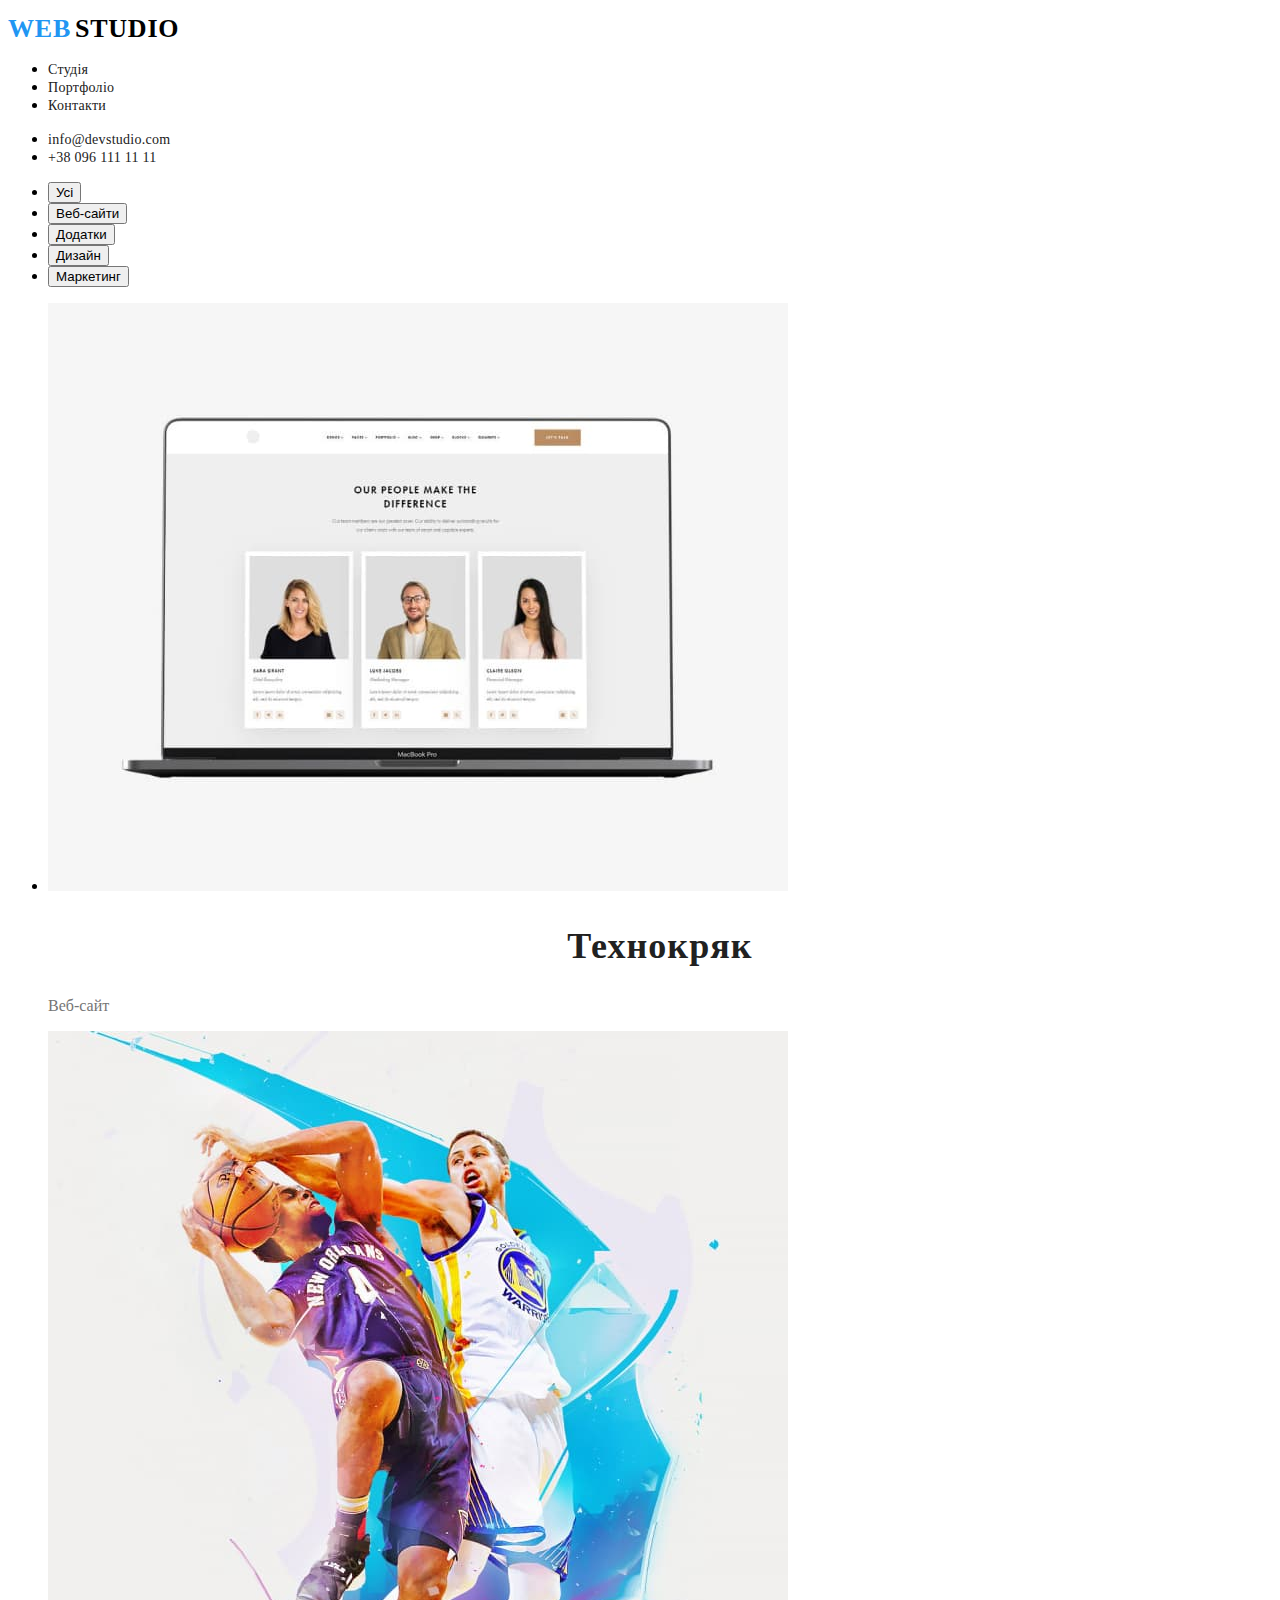
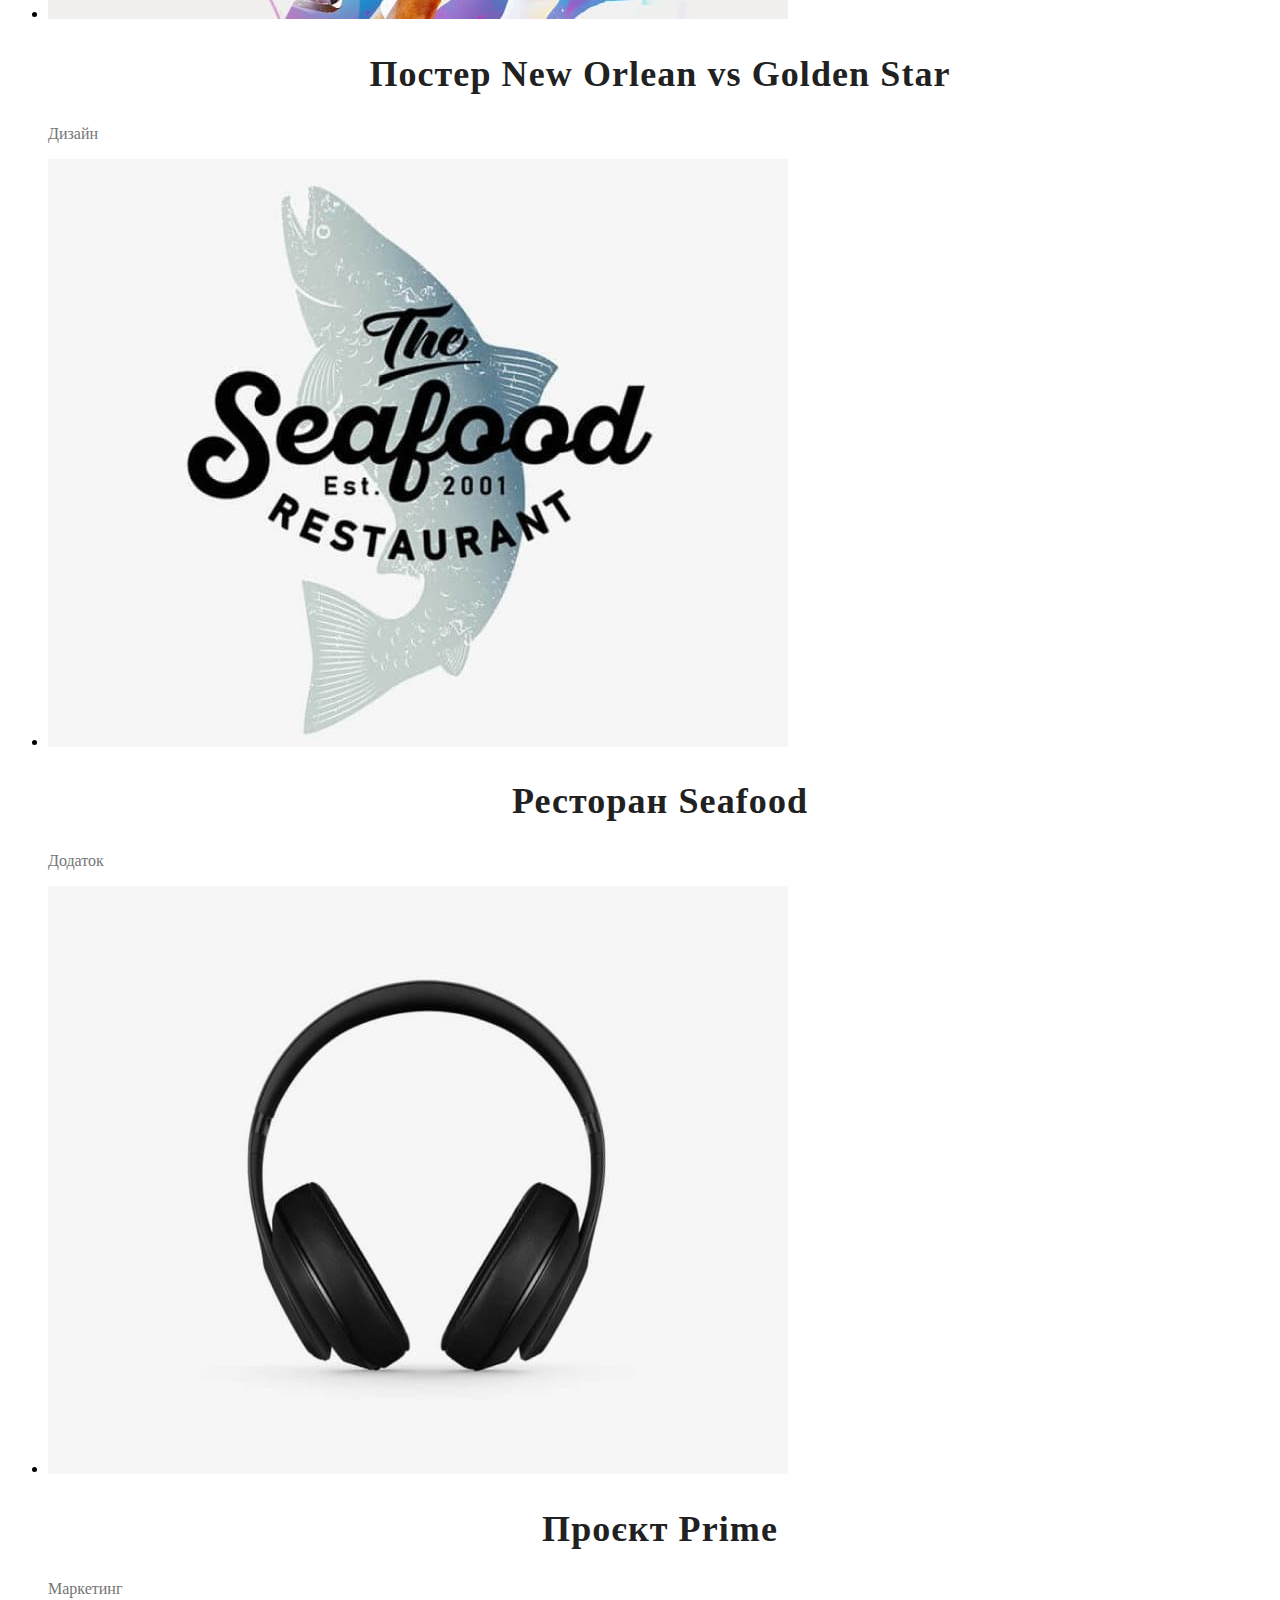
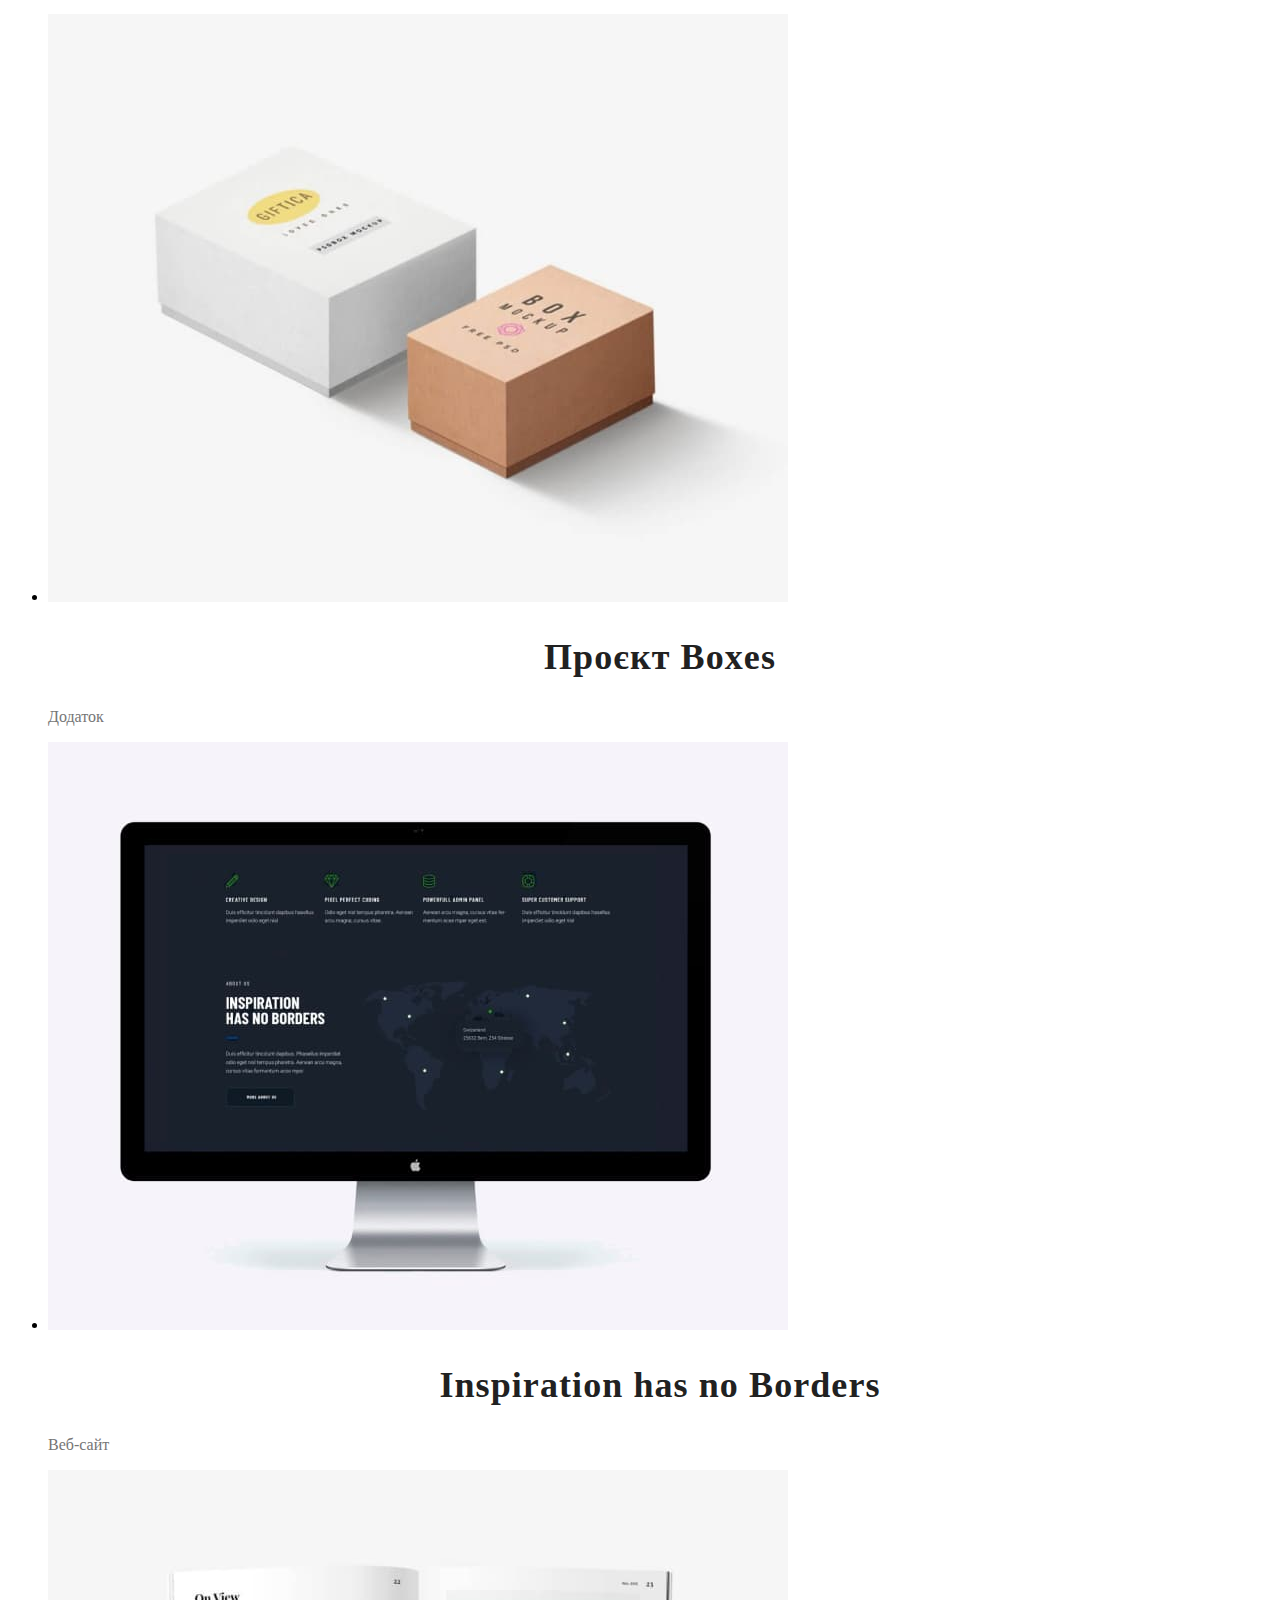
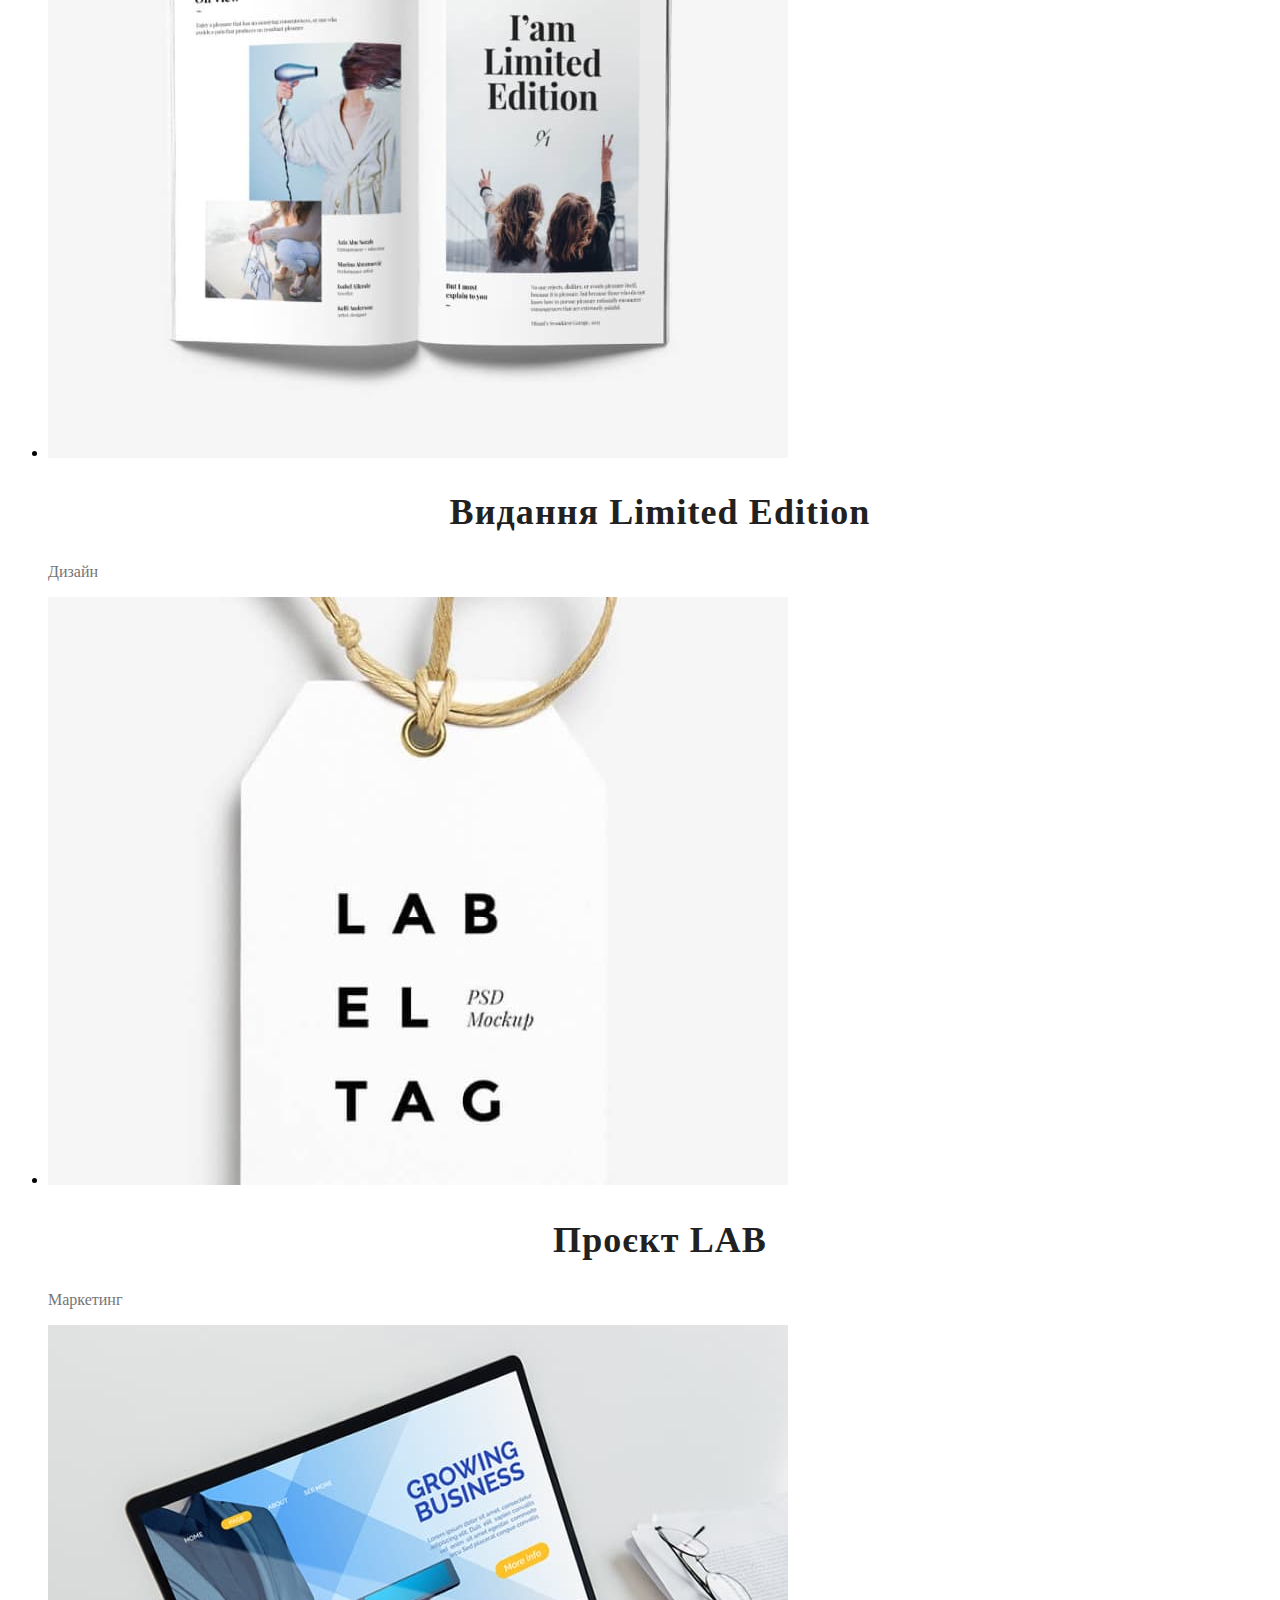
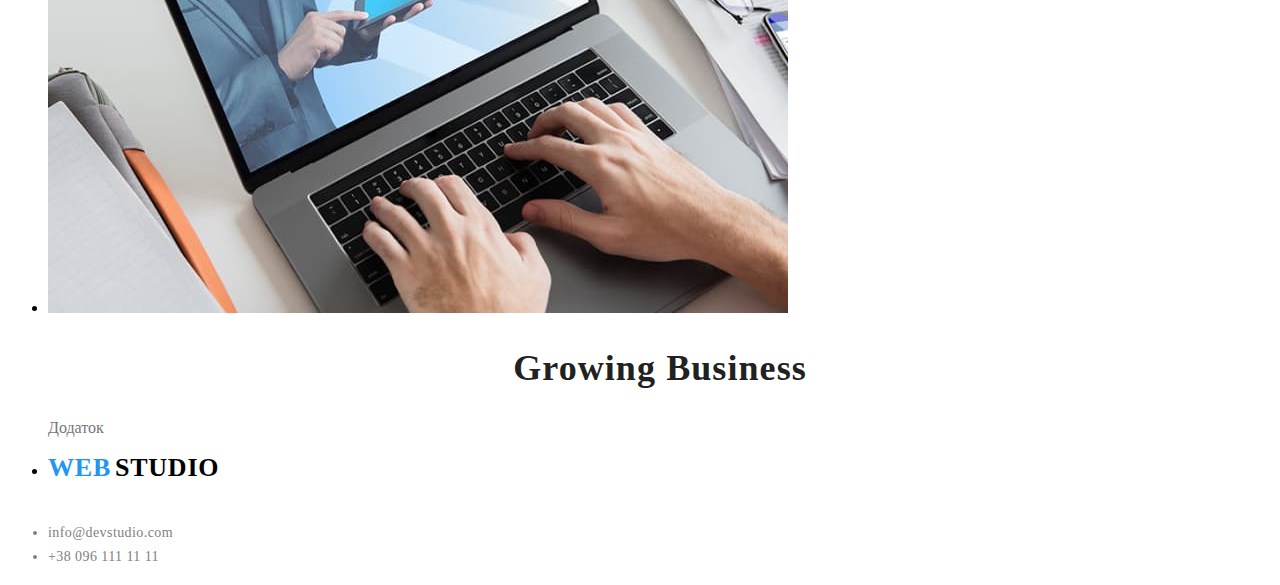
==== portfolio.html @ e63d78d4 "4" ====
<!DOCTYPE html>
<html lang="en">

<head>
    <meta charset="UTF-8">
    <meta name="viewport" content="width=device-width, initial-scale=1.0">
    <title>WEBSTUD</title>
    <link href="./style.css" rel="stylesheet" type="text/css" />
</head>

<body>
    <header class="header">
        <h3>
            <font class="header_web">Web</font>
            <font class="header_stud"> Studio</font>
        </h3>
        <nav>
            <ul>
                <li>
                    <a class="header_link" href="./index.html">Студія</a>
                </li>
                <li>
                    <a class="header_link" href="./portfolio.html">Портфоліо</a>
                </li>
                <li>
                    <a class="header_link" href="">Контакти</a>
                </li>
            </ul>
        </nav>
        <ul>
            <li>
                <a class="header_link" href="mailto:info@devstudio.com">info@devstudio.com</a>
            </li>
            <li>
                <a class="header_link" href="tel:+380961111111">+38 096 111 11 11</a>
            </li>
        </ul>
    </header>
    <main>
        <section class="main_portfolio">
            <ul>
                <li><button class="main_button" type="button">Усі</button></li>
                <li><button class="main_button" type="button">Веб-сайти</button></li>
                <li><button class="main_button" type="button">Додатки</button></li>
                <li><button class="main_button" type="button">Дизайн</button></li>
                <li><button class="main_button" type="button">Маркетинг</button></li>
            </ul>
            <ul class="main_portfolio_list">
                <li class="main_portfolio_item">
                    <img src="./img/posterinposter1.jpg" alt="posterinposter1" class="main_portfolio-foto">
                    <h2 class="main_portfolio_title">Технокряк</h2>
                    <p class="main_portfolio_absats">Веб-сайт</p>
                </li>
                <li class="main_portfolio_item">
                    <img src="./img/posterinposter2.jpg" alt="posterinposter2" class="main_portfolio-foto">
                    <h2 class="main_portfolio_title">Постер New Orlean vs Golden Star</h2>
                    <p class="main_portfolio_absats">Дизайн</p>
                </li>
                <li class="main_portfolio_item">
                    <img src="./img/posterinposter3.jpg" alt="posterinposter3" class="main_portfolio-foto">
                    <h2 class="main_portfolio_title">Ресторан Seafood</h2>
                    <p class="main_portfolio_absats">Додаток</p>
                </li>
                <li class="main_portfolio_item">
                    <img src="./img/posterinposter4.jpg" alt="posterinposter4" class="main_portfolio-foto">
                    <h2 class="main_portfolio_title">Проєкт Prime</h2>
                    <p class="main_portfolio_absats">Маркетинг</p>
                </li>
                <li class="main_portfolio_item">
                    <img src="./img/posterinposter5.jpg" alt="posterinposter5" class="main_portfolio-foto">
                    <h2 class="main_portfolio_title">Проєкт Boxes</h2>
                    <p class="main_portfolio_absats">Додаток</p>
                </li>
                <li class="main_portfolio_item">
                    <img src="./img/posterinposter6.jpg" alt="posterinposter6" class="main_portfolio-foto">
                    <h2 class="main_portfolio_title">Inspiration has no Borders</h2>
                    <p class="main_portfolio_absats">Веб-сайт</p>
                </li>
                <li class="main_portfolio_item">
                    <img src="./img/posterinposter7.jpg" alt="posterinposter7" class="main_portfolio-foto">
                    <h2 class="main_portfolio_title">Видання Limited Edition</h2>
                    <p class="main_portfolio_absats">Дизайн</p>
                </li>
                <li class="main_portfolio_item">
                    <img src="./img/posterinposter8.jpg" alt="posterinposter8" class="main_portfolio-foto">
                    <h2 class="main_portfolio_title">Проєкт LAB</h2>
                    <p class="main_portfolio_absats">Маркетинг</p>
                </li>
                <li class="main_portfolio_item">
                    <img src="./img/posterinposter9.jpg" alt="posterinposter9" class="main_portfolio-foto">
                    <h2 class="main_portfolio_title">Growing Business</h2>
                    <p class="main_portfolio_absats">Додаток</p>
                </li>
            </ul>
        </section>
    </main>
    <!--ydobnyi pidval nedorogo-->
    <footer>
        <ul>
            <li>
                <h3>
                    <font class="footer_web">Web</font>
                    <font class="footer_stud"> Studio</font>
                </h3>
            </li>
            <li class="footer_text_adrs">
                м. Київ, пр-т Лесі Українки, 26
            </li>
            <li class="footer_text_gr">
                info@devstudio.com
            </li>
            <li class="footer_text_gr">
                +38 096 111 11 11
            </li>
        </ul>
    </footer>
</body>

</html>
---- style.css ----
.baground {
    --text-color: #757575;
    --heading-color: #212121;
    --baground-color: #2F303A;
    --aczent-color: #2196F3;
    --miane-header-color: #fff;
}

h2 {
    font-family: roboto;
    color: #212121;
    text-align: center;
    font-family: Roboto;
    font-size: 36px;
    font-style: normal;
    font-weight: 700;
    line-height: normal;
    letter-spacing: 1.08px;
}

h3 {
    color: #212121;

    font-family: Roboto;
    font-size: 14px;
    font-style: normal;
    font-weight: 700;
    line-height: normal;
    letter-spacing: 0.42px;
    text-transform: uppercase;

}

.btn_order {
    color: #fff;
    /* font-family: roboto;*/
    font-size: 16px;
    line-height: 30px;
    /* 1 */
    letter-spacing: 0.96px;
}

h1 {
    width: 696px;
    height: 120px;
    justify-content: center;
    align-items: center;
    flex-shrink: 0;
    color: #fff;
    font-family: roboto;
    text-transform: uppercase;
}

a {
    color: #212121;
    /*font-family: Roboto;*/
    font-size: 14px;
    font-style: normal;
    font-weight: 500;
    line-height: normal;
    /* 2 */
    letter-spacing: 0.28px;
    text-decoration: none;
}

a:hover {
    color: #2196F3;

    /* font-family: Roboto; */
    font-size: 14px;
    font-style: normal;
    font-weight: 500;
    line-height: normal;
    /* 3 */
    letter-spacing: 0.28px;
    text-decoration: none;
}

.footer_web {
    color: #2196F3;
    font-family: Raleway;
    font-size: 26px;
    font-style: normal;
    font-weight: 700;
    line-height: normal;
    /* 4 */
    letter-spacing: 0.78px;
}

.footer_stud {
    color: #000;
    font-family: Raleway;
    font-size: 26px;
    font-style: normal;
    font-weight: 700;
    line-height: normal;
    /* 5 */
    letter-spacing: 0.78px;
}

.pages_list>.pages_item>p {
    color: #757575;

    /* font-family: Roboto; */
    font-size: 14px;
    font-style: normal;
    font-weight: 400;
    line-height: 24px;
    /* 6 */
    letter-spacing: 0.42px;
}

.h2_what_we_do {
    color: #212121;

    text-align: center;
    /* font-family: Roboto; */
    font-size: 36px;
    font-style: normal;
    font-weight: 700;
    line-height: normal;
    /* 7 */
    letter-spacing: 1.08px;
}

.footer_text_gr {
    color: grey;

    /* font-family: Roboto; */
    font-size: 14px;
    font-style: normal;
    font-weight: 400;
    line-height: 24px;
    /*8  */
    letter-spacing: 0.42px;
}

.footer_text_adrs {
    color: #FFF;
    /* font-family: Roboto; */
    font-size: 14px;
    font-style: normal;
    font-weight: 400;
    line-height: 24px;
    /* 9 */
    letter-spacing: 0.42px;
}

body {
    font-family: ‘roboto’;
}

.container_person_title {
    color: #757575;
}

.main_portfolio_absats {
    color: #757575;
}

.header_web {
    color: #2196F3;
    font-family: Raleway;
    font-size: 26px;
    font-style: normal;
    font-weight: 700;
    line-height: normal;
    /* 4 */
    letter-spacing: 0.78px;

}

.header_stud {
    color: #000;
    font-family: Raleway;
    font-size: 26px;
    font-style: normal;
    font-weight: 700;
    line-height: normal;
    /* 5 */
    letter-spacing: 0.78px;
}

.advent_text {
    color: #757575;
    font-family: Roboto;
    font-size: 14px;
    font-weight: 400;
    line-height: 24px;
    letter-spacing: 0.42px;
}

/* 9 line-hight */
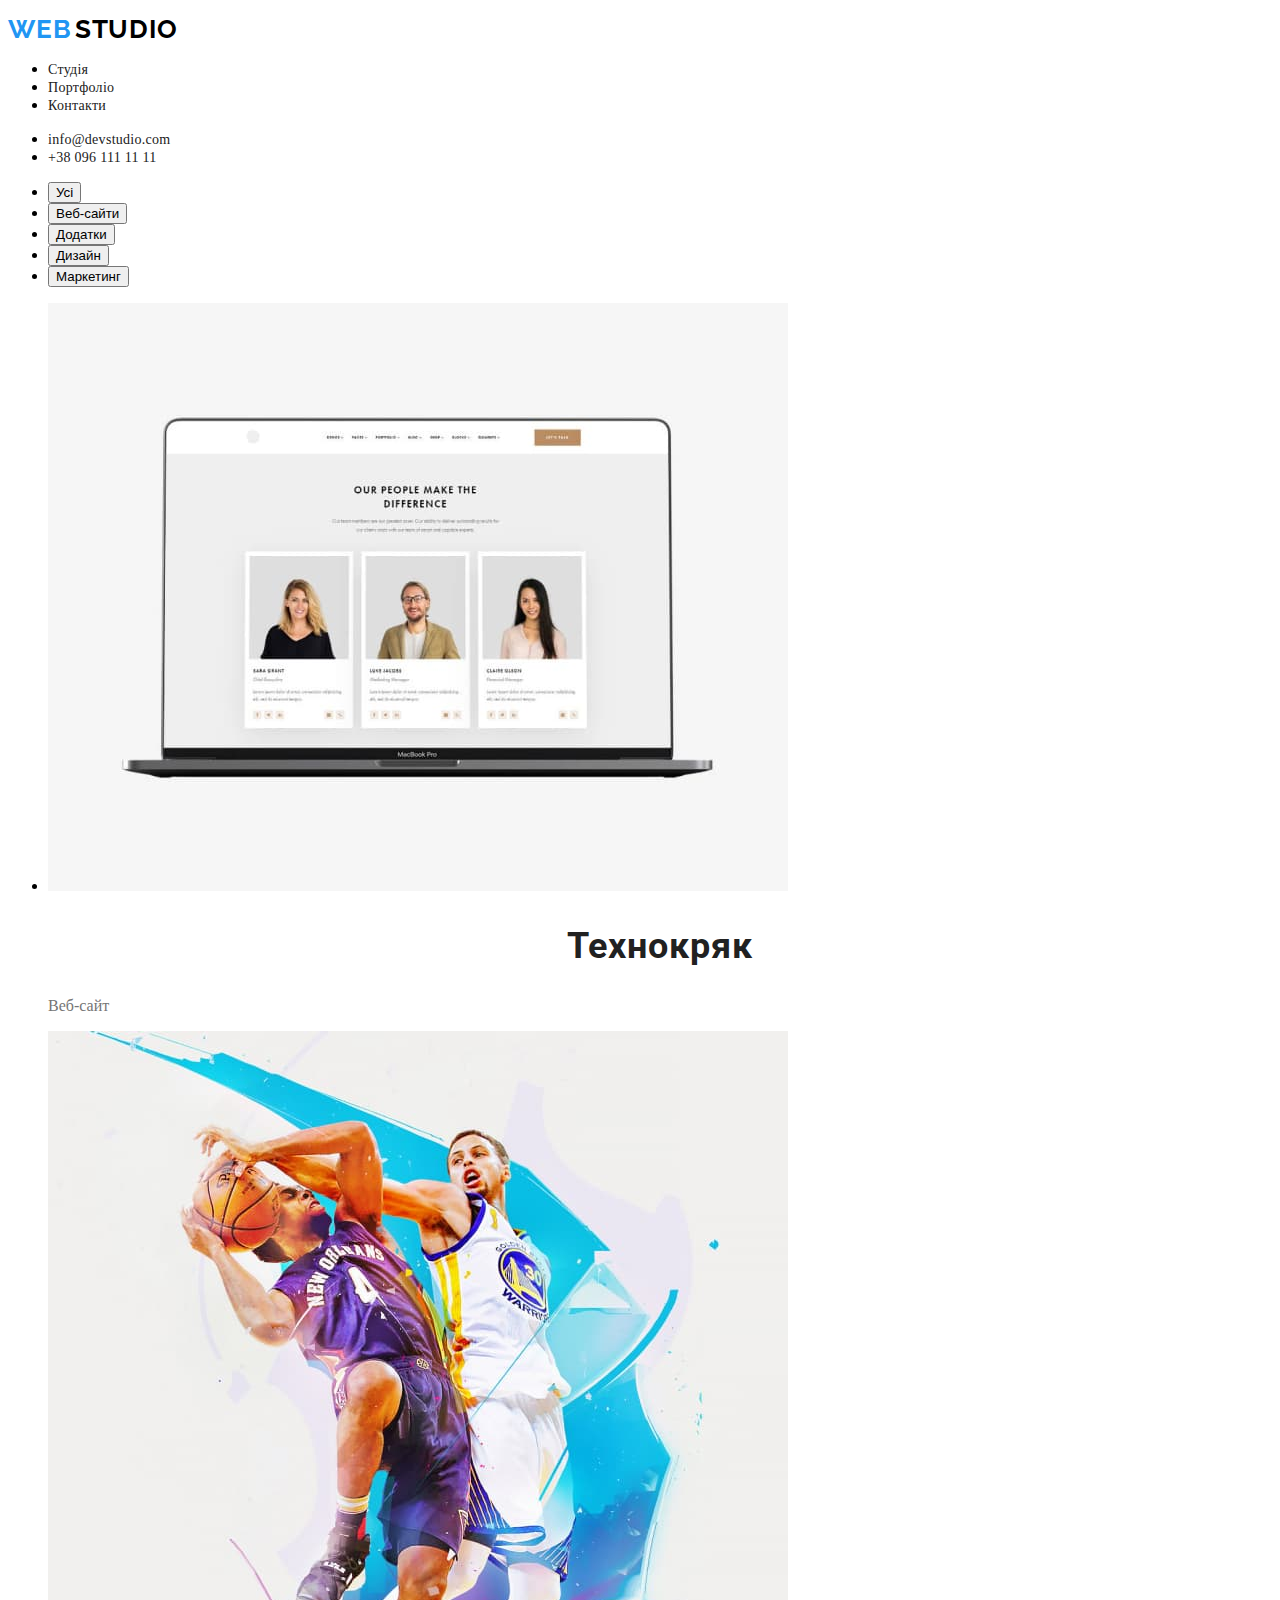
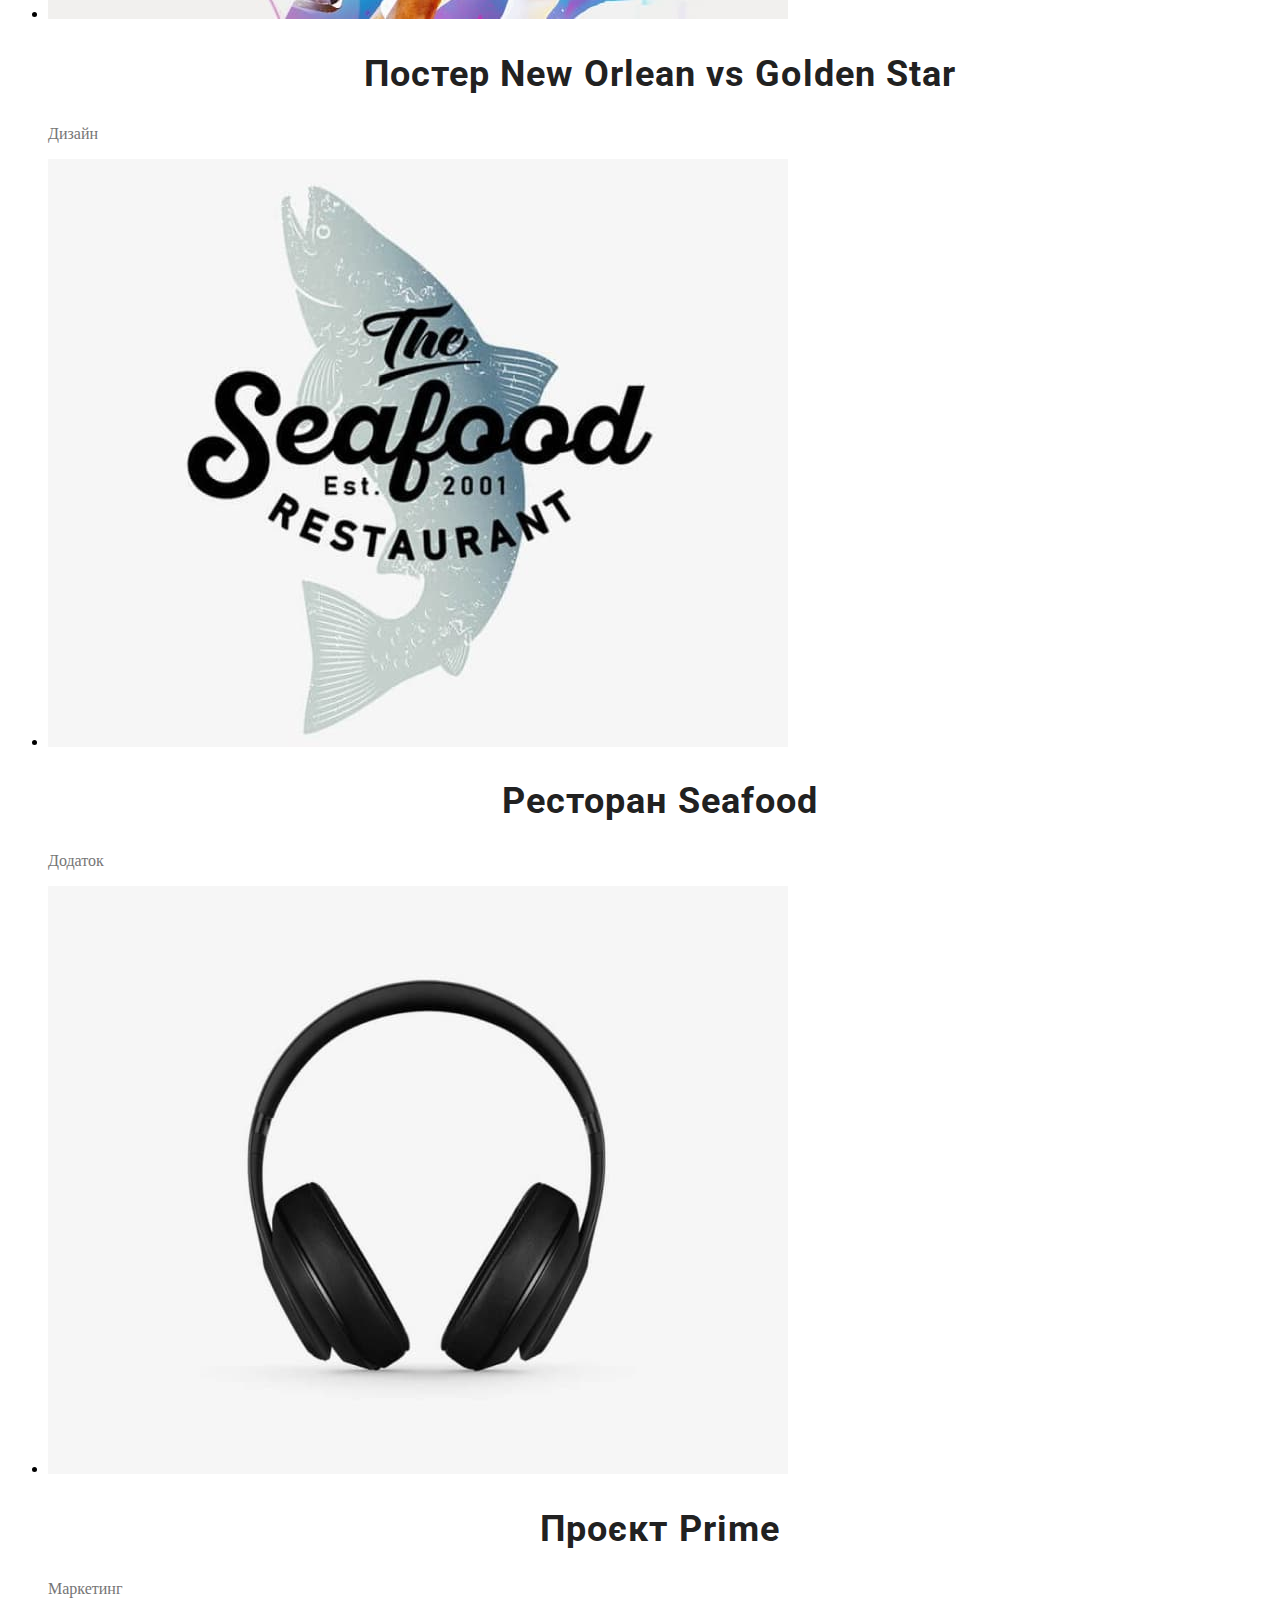
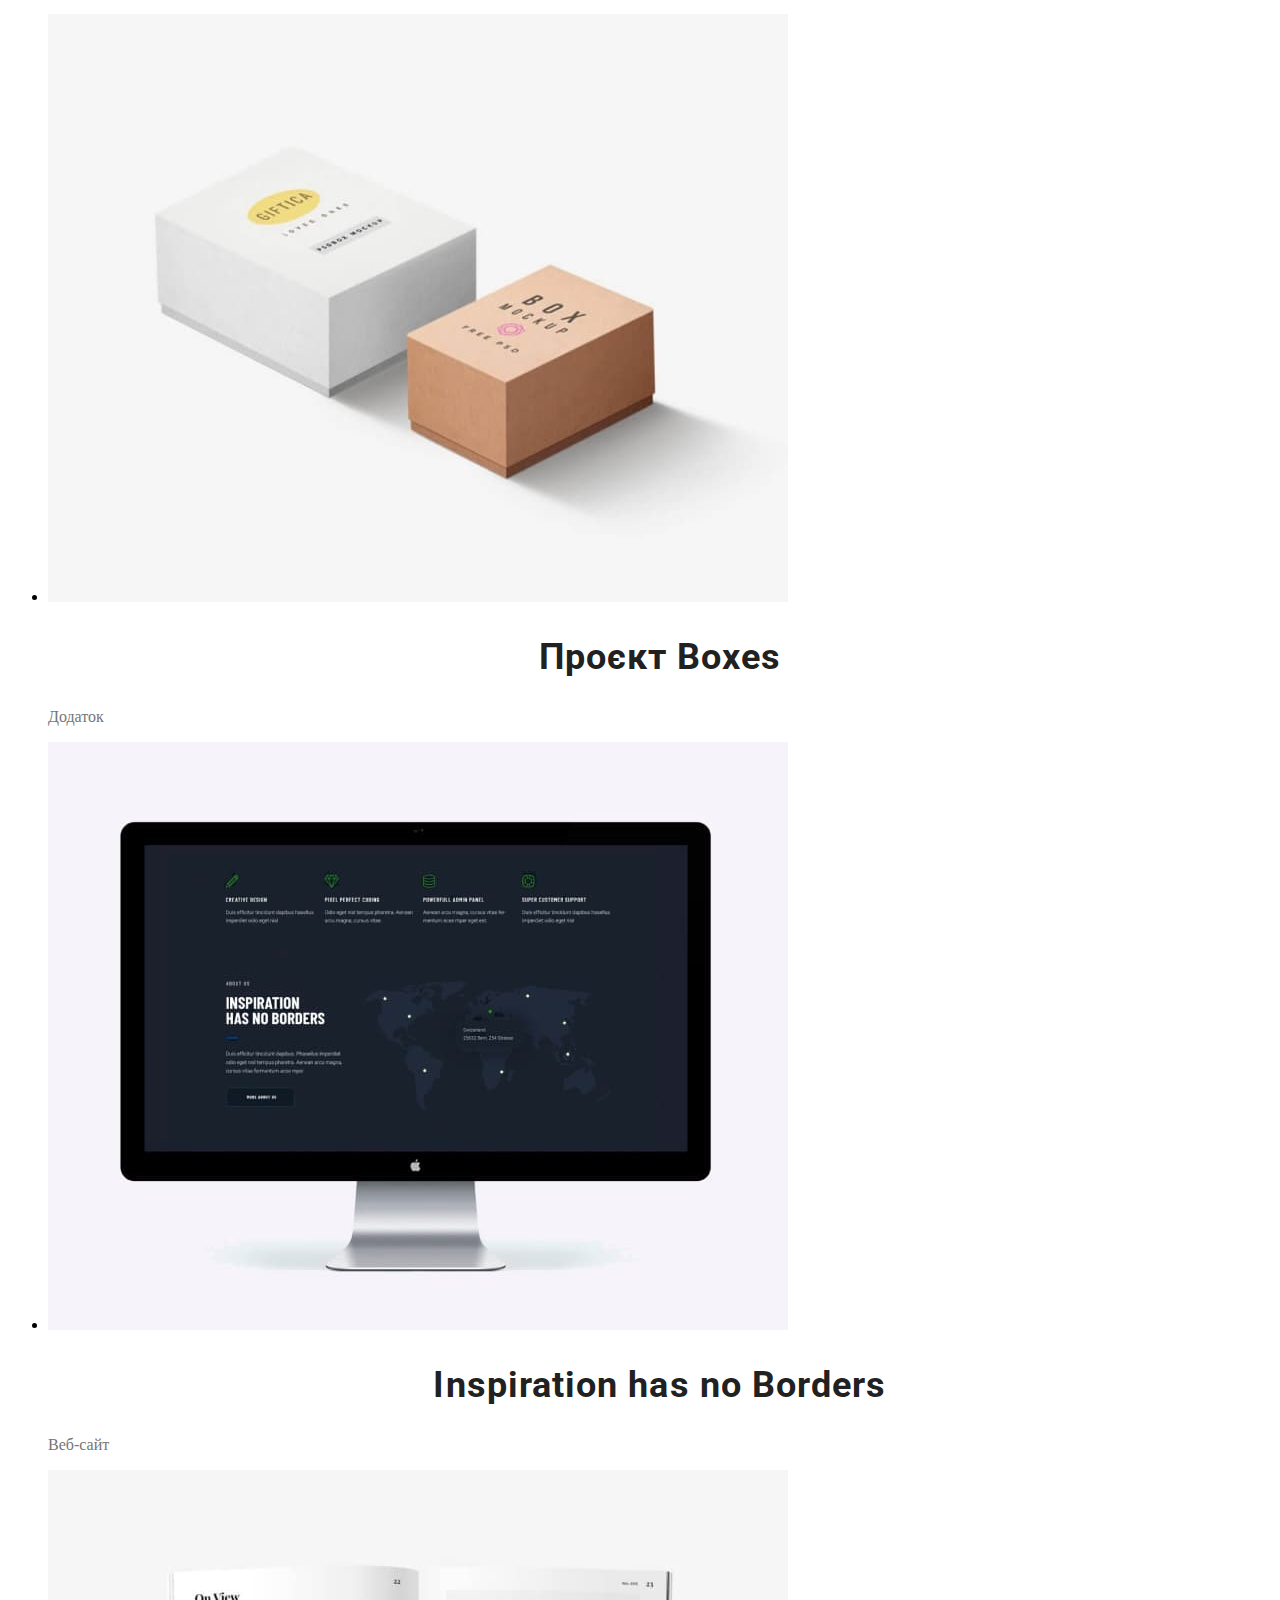
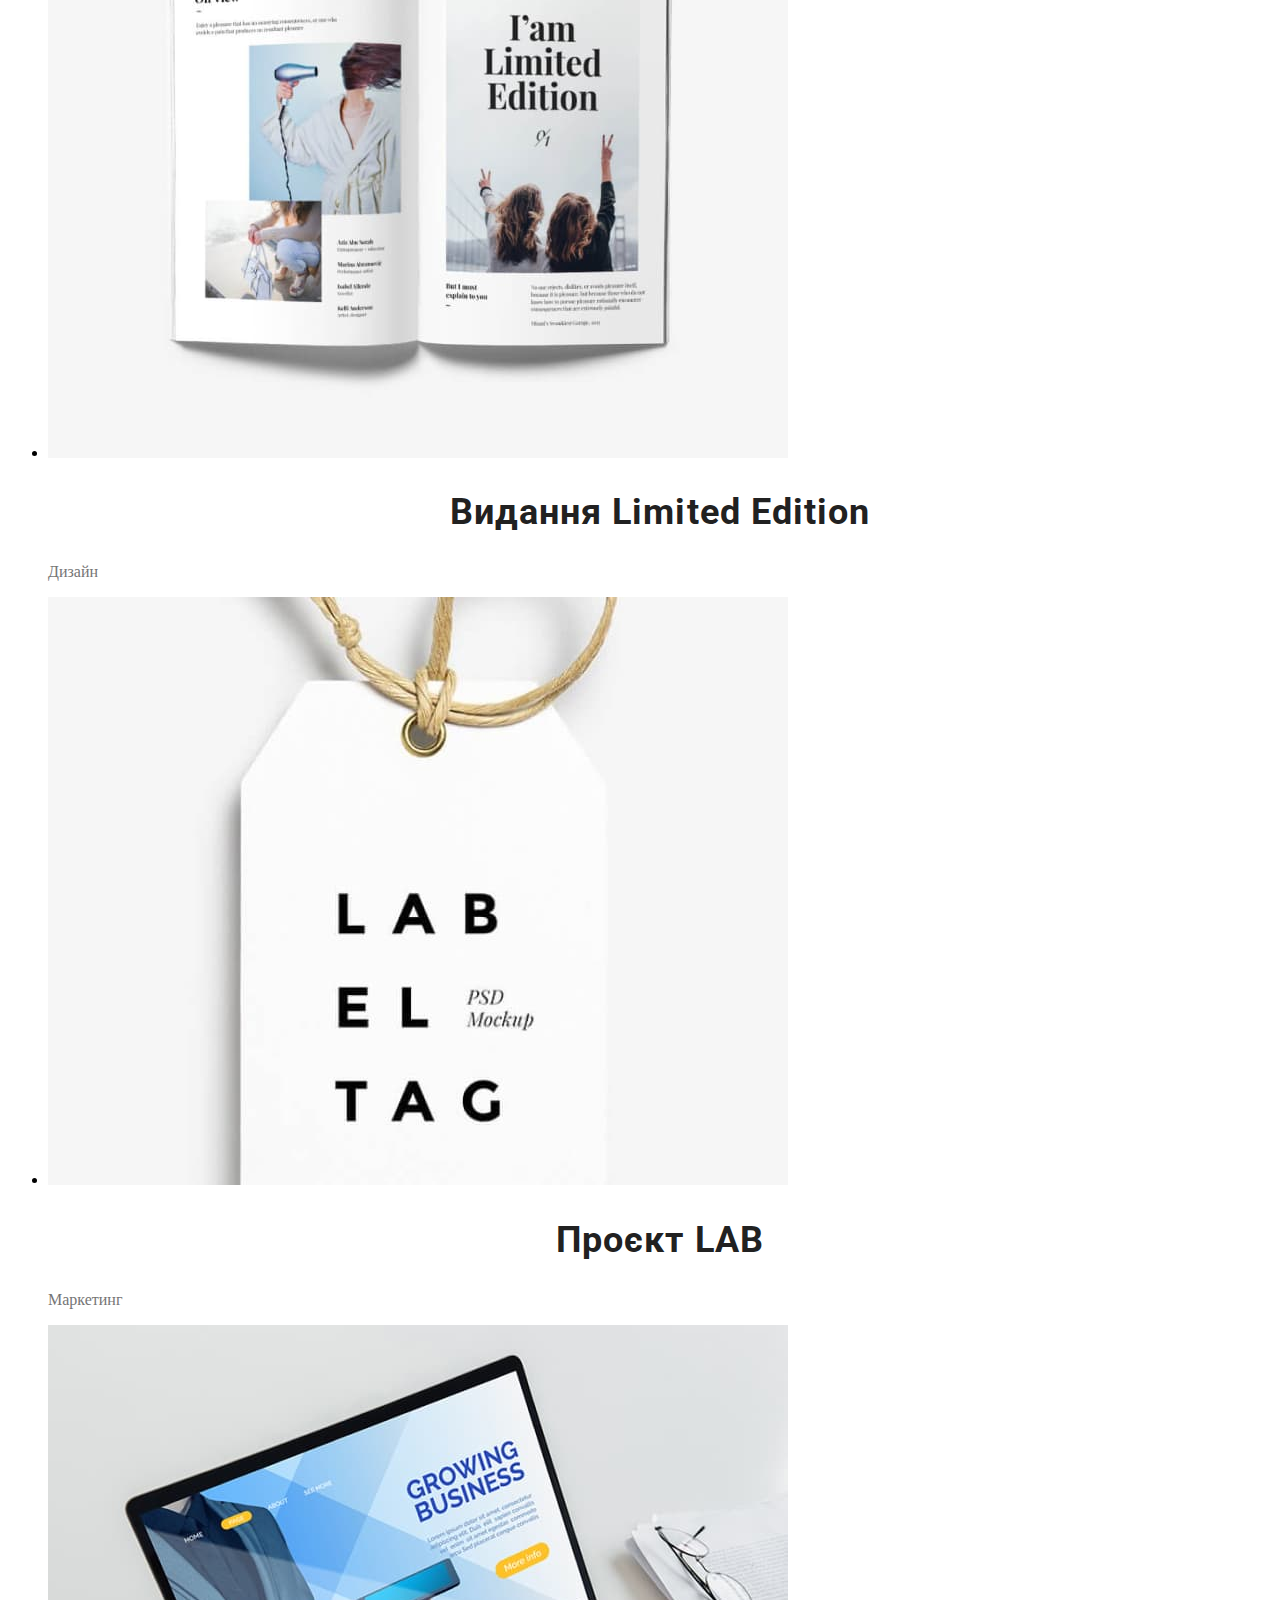
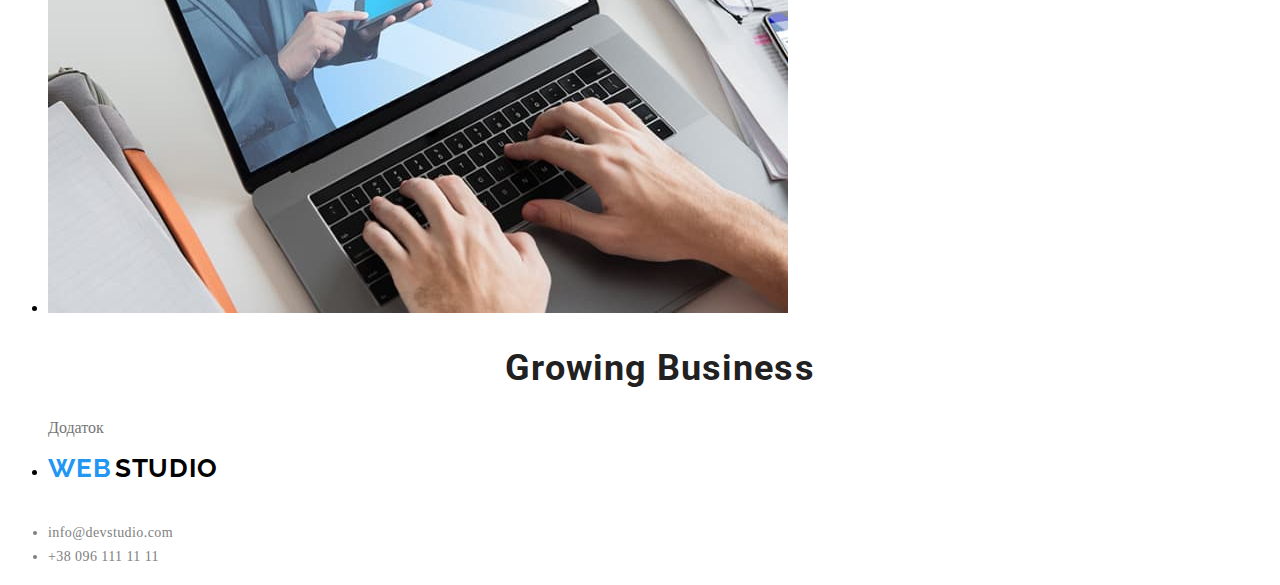
==== commit 5c4cb26b: "12222" ====
--- a/portfolio.html
+++ b/portfolio.html
@@ -6,6 +6,12 @@
     <meta name="viewport" content="width=device-width, initial-scale=1.0">
     <title>WEBSTUD</title>
     <link href="./style.css" rel="stylesheet" type="text/css" />
+    <link rel="preconnect" href="https://fonts.googleapis.com">
+    <link rel="preconnect" href="https://fonts.gstatic.com" crossorigin>
+    <link href="https://fonts.googleapis.com/css2?family=Roboto:wght@700&display=swap" rel="stylesheet">
+    <link rel="preconnect" href="https://fonts.googleapis.com">
+    <link rel="preconnect" href="https://fonts.gstatic.com" crossorigin>
+    <link href="https://fonts.googleapis.com/css2?family=Raleway:wght@700&display=swap" rel="stylesheet">
 </head>
 
 <body>
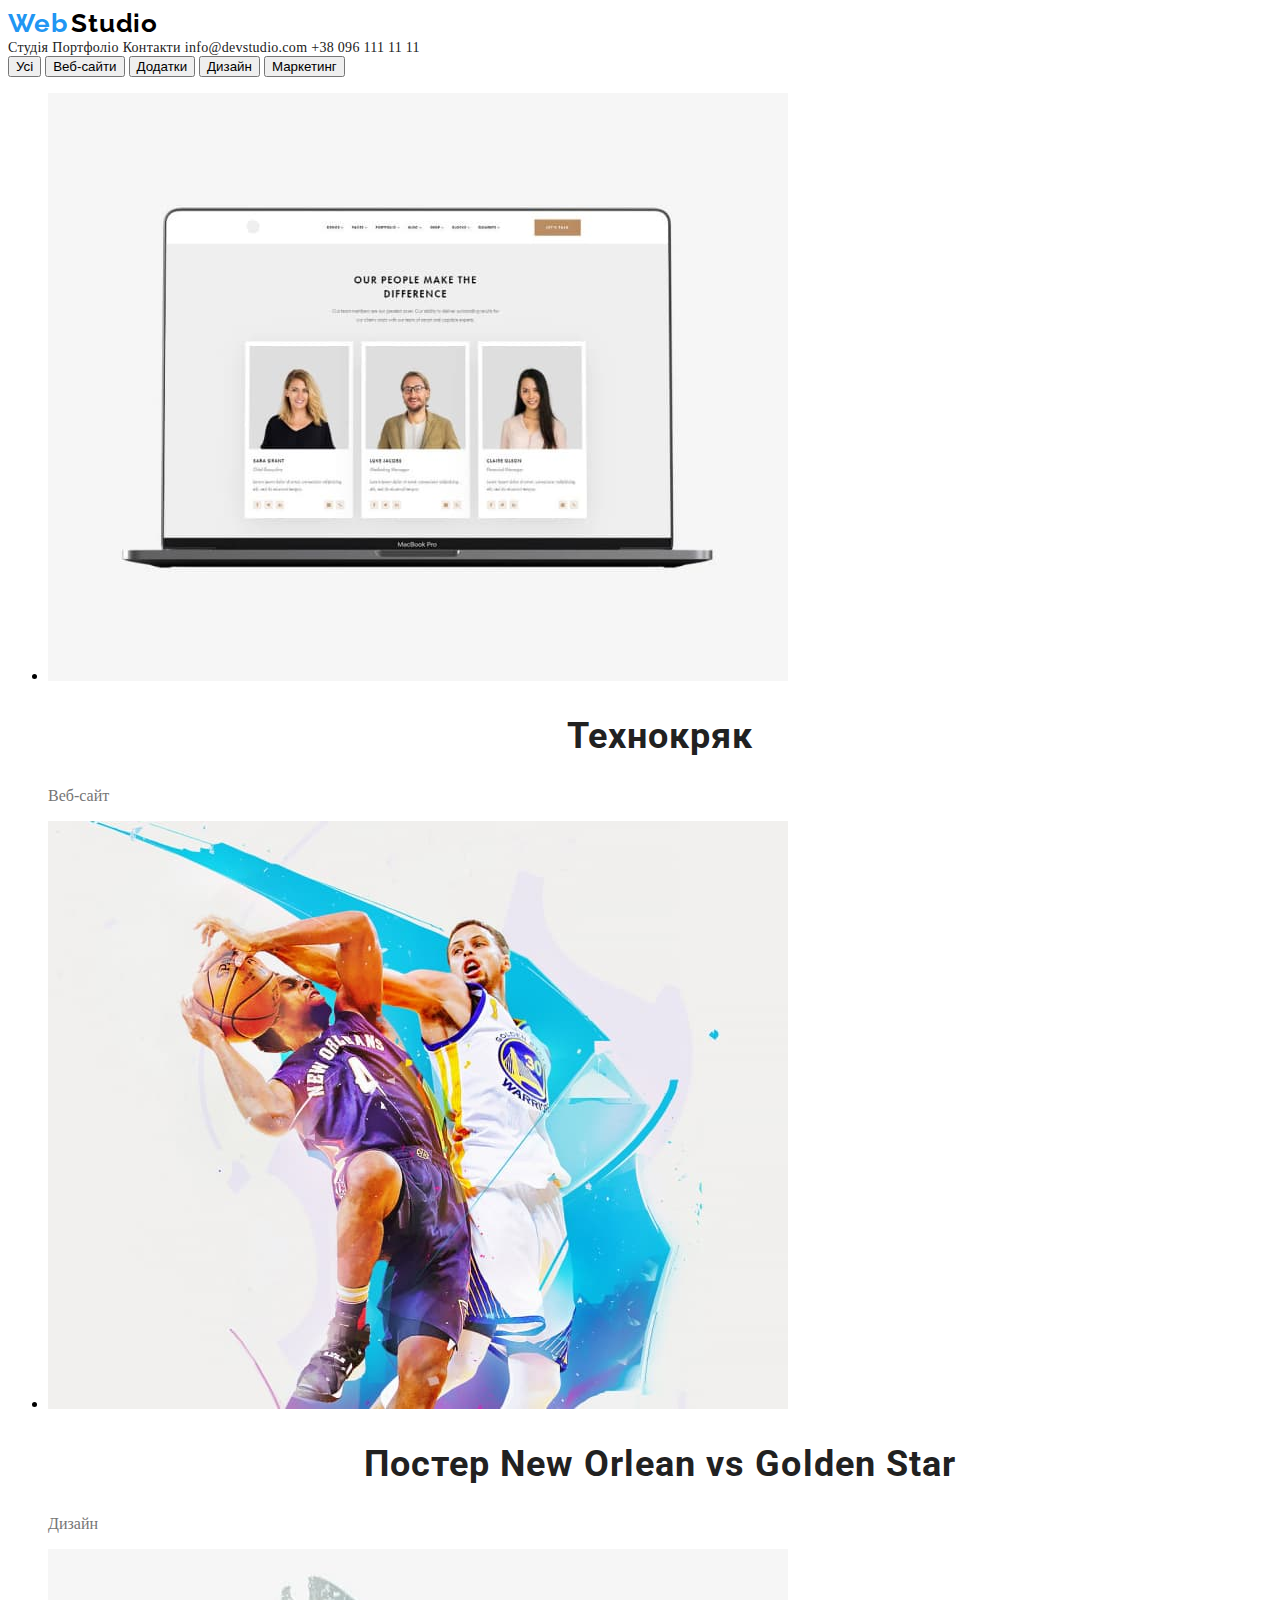
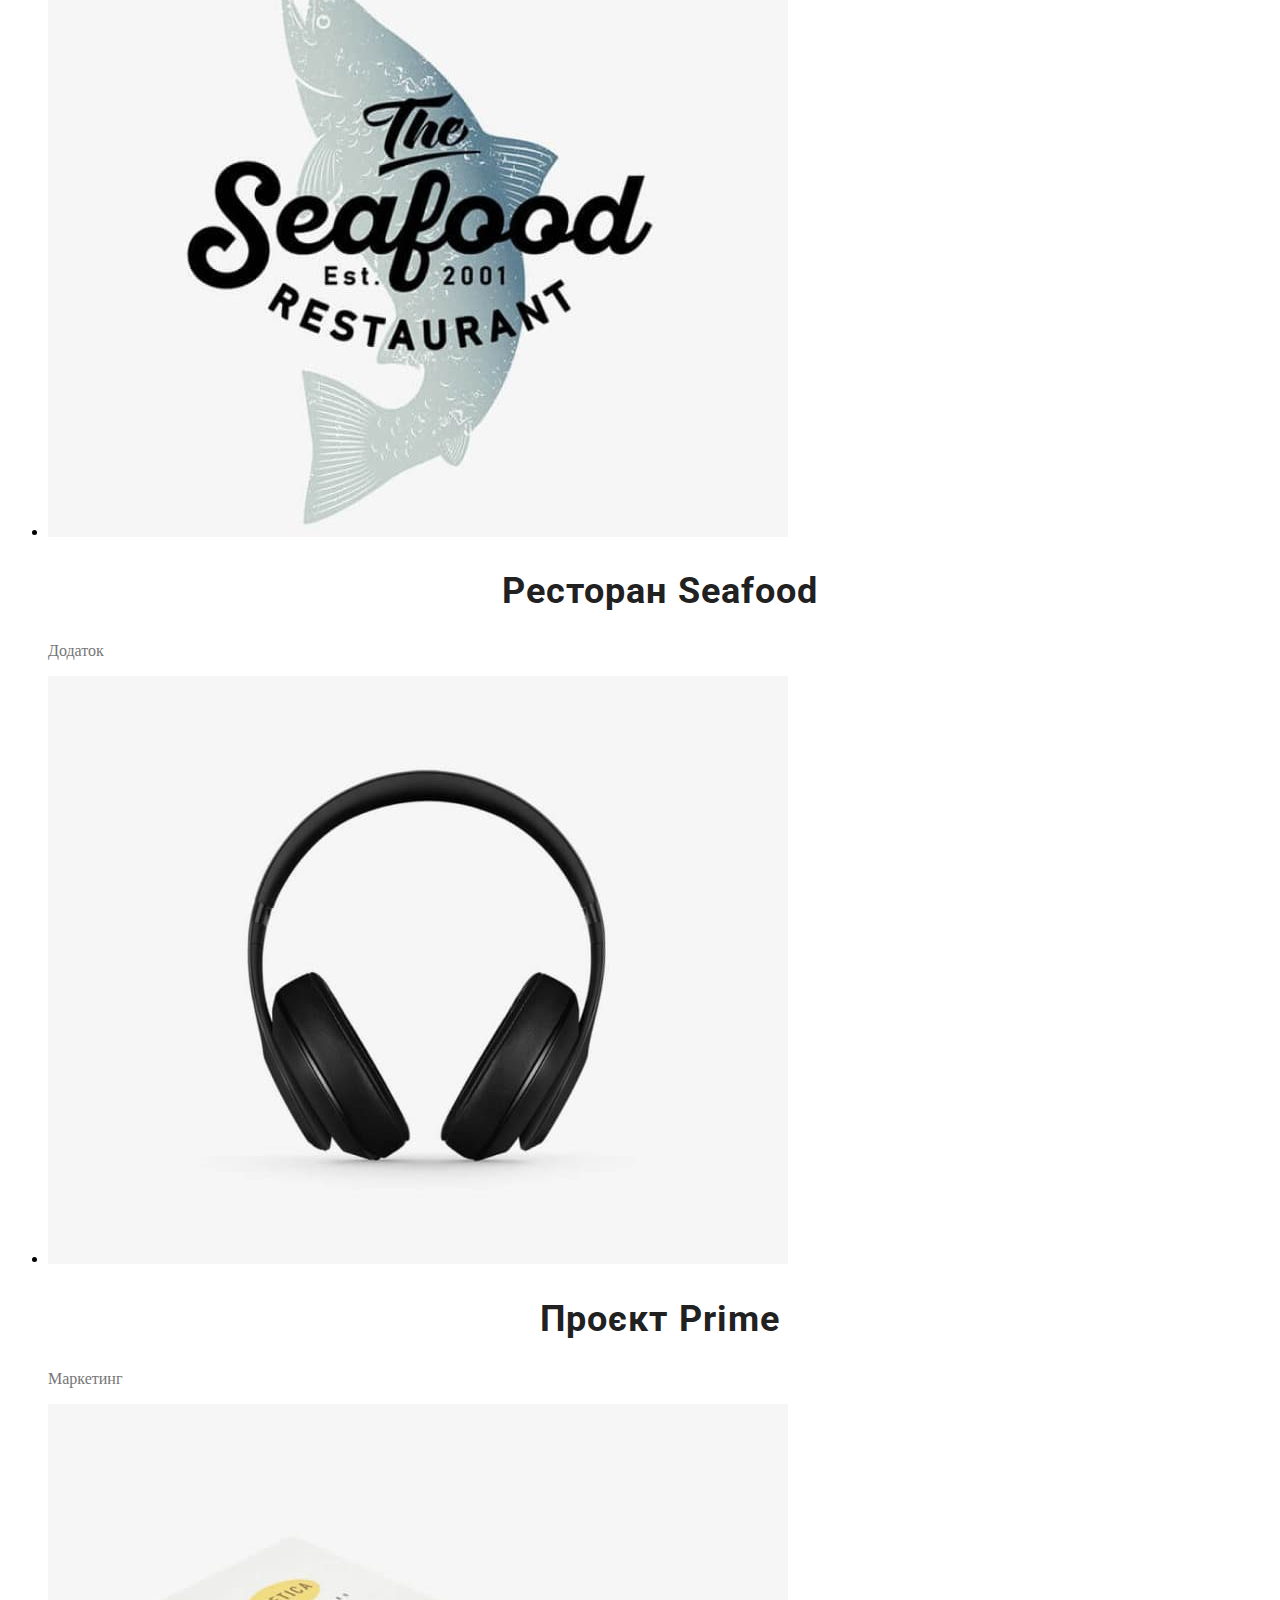
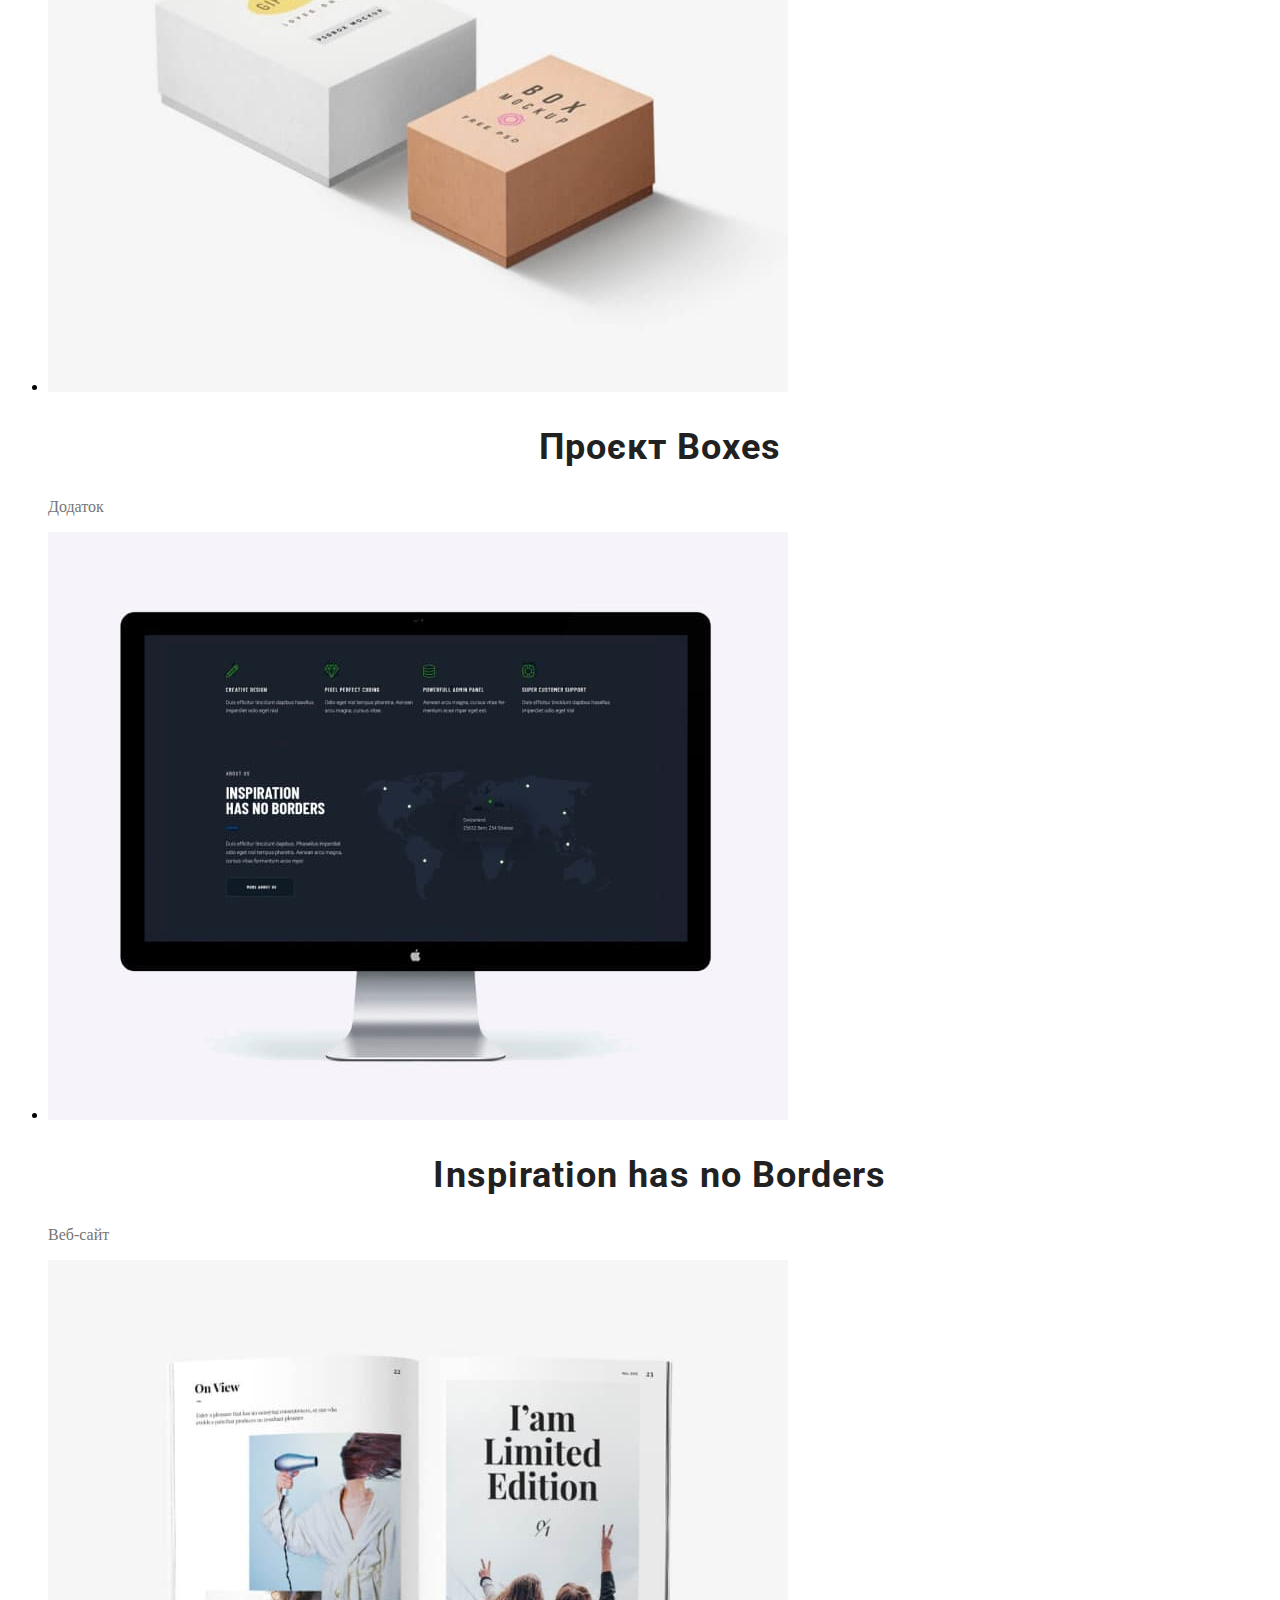
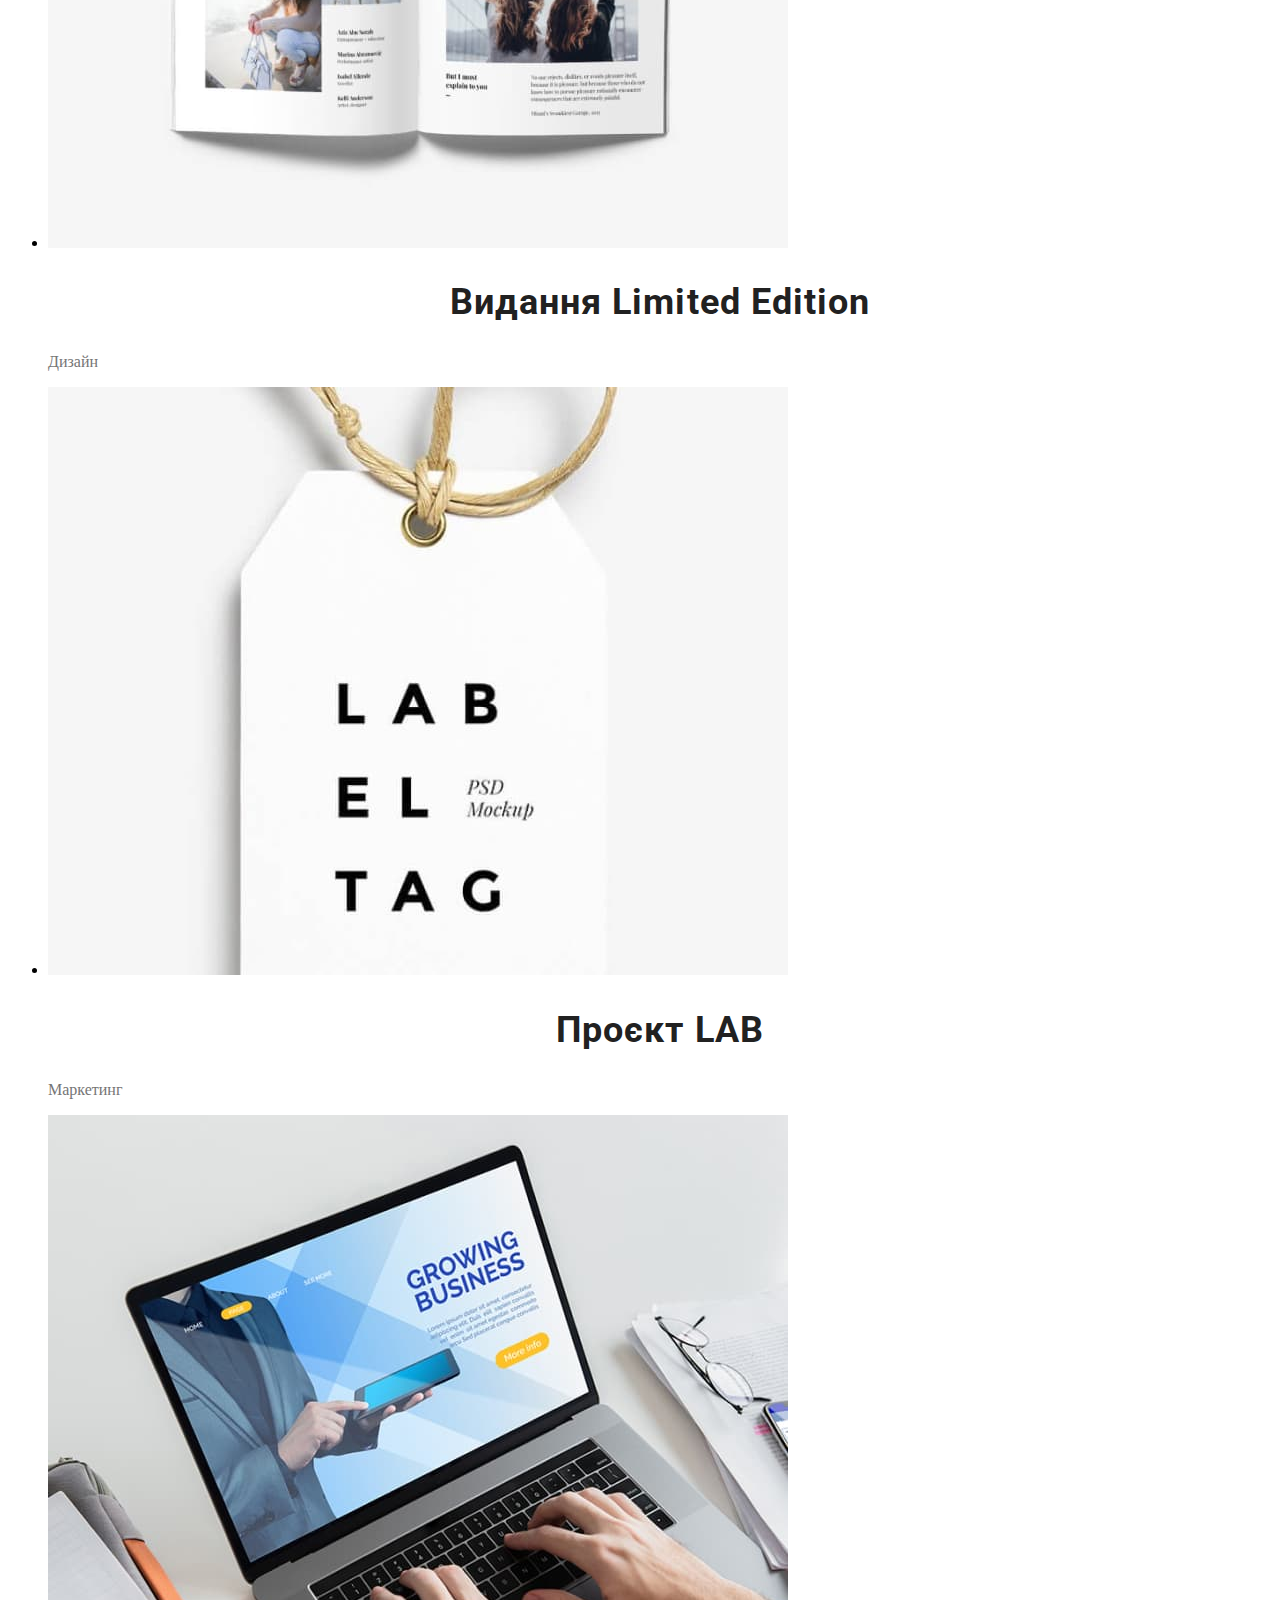
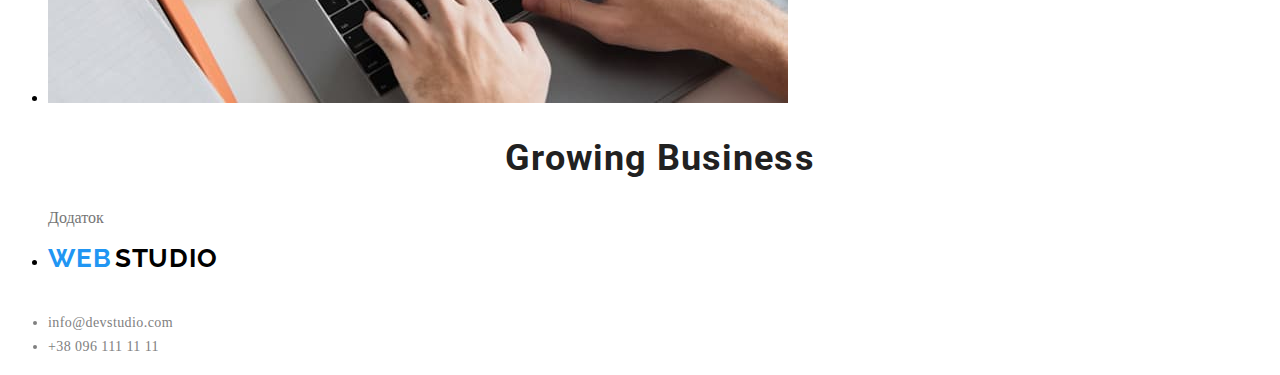
==== commit 98712547: "siu" ====
--- a/portfolio.html
+++ b/portfolio.html
@@ -16,41 +16,27 @@
 
 <body>
     <header class="header">
-        <h3>
-            <font class="header_web">Web</font>
-            <font class="header_stud"> Studio</font>
-        </h3>
+        <font class="header_web">Web</font>
+        <font class="header_stud"> Studio</font>
+
         <nav>
-            <ul>
-                <li>
-                    <a class="header_link" href="./index.html">Студія</a>
-                </li>
-                <li>
-                    <a class="header_link" href="./portfolio.html">Портфоліо</a>
-                </li>
-                <li>
-                    <a class="header_link" href="">Контакти</a>
-                </li>
-            </ul>
+            <a class="header_item" href="./index.html">Студія</a>
+            <a class="header_item" href="./portfolio.html">Портфоліо</a>
+            <a class="header_item" href="">Контакти</a>
+            <a class="header_link" href="mailto:info@devstudio.com">info@devstudio.com</a>
+            <a class="header_link" href="tel:+380961111111">+38 096 111 11 11</a>
         </nav>
-        <ul>
-            <li>
-                <a class="header_link" href="mailto:info@devstudio.com">info@devstudio.com</a>
-            </li>
-            <li>
-                <a class="header_link" href="tel:+380961111111">+38 096 111 11 11</a>
-            </li>
-        </ul>
+        
     </header>
     <main>
         <section class="main_portfolio">
-            <ul>
-                <li><button class="main_button" type="button">Усі</button></li>
-                <li><button class="main_button" type="button">Веб-сайти</button></li>
-                <li><button class="main_button" type="button">Додатки</button></li>
-                <li><button class="main_button" type="button">Дизайн</button></li>
-                <li><button class="main_button" type="button">Маркетинг</button></li>
-            </ul>
+            <nav>
+                <button class="main_button" type="button">Усі</button>
+                <button class="main_button" type="button">Веб-сайти</button>
+                <button class="main_button" type="button">Додатки</button>
+                <button class="main_button" type="button">Дизайн</button>
+                <button class="main_button" type="button">Маркетинг</button>
+            </nav>
             <ul class="main_portfolio_list">
                 <li class="main_portfolio_item">
                     <img src="./img/posterinposter1.jpg" alt="posterinposter1" class="main_portfolio-foto">
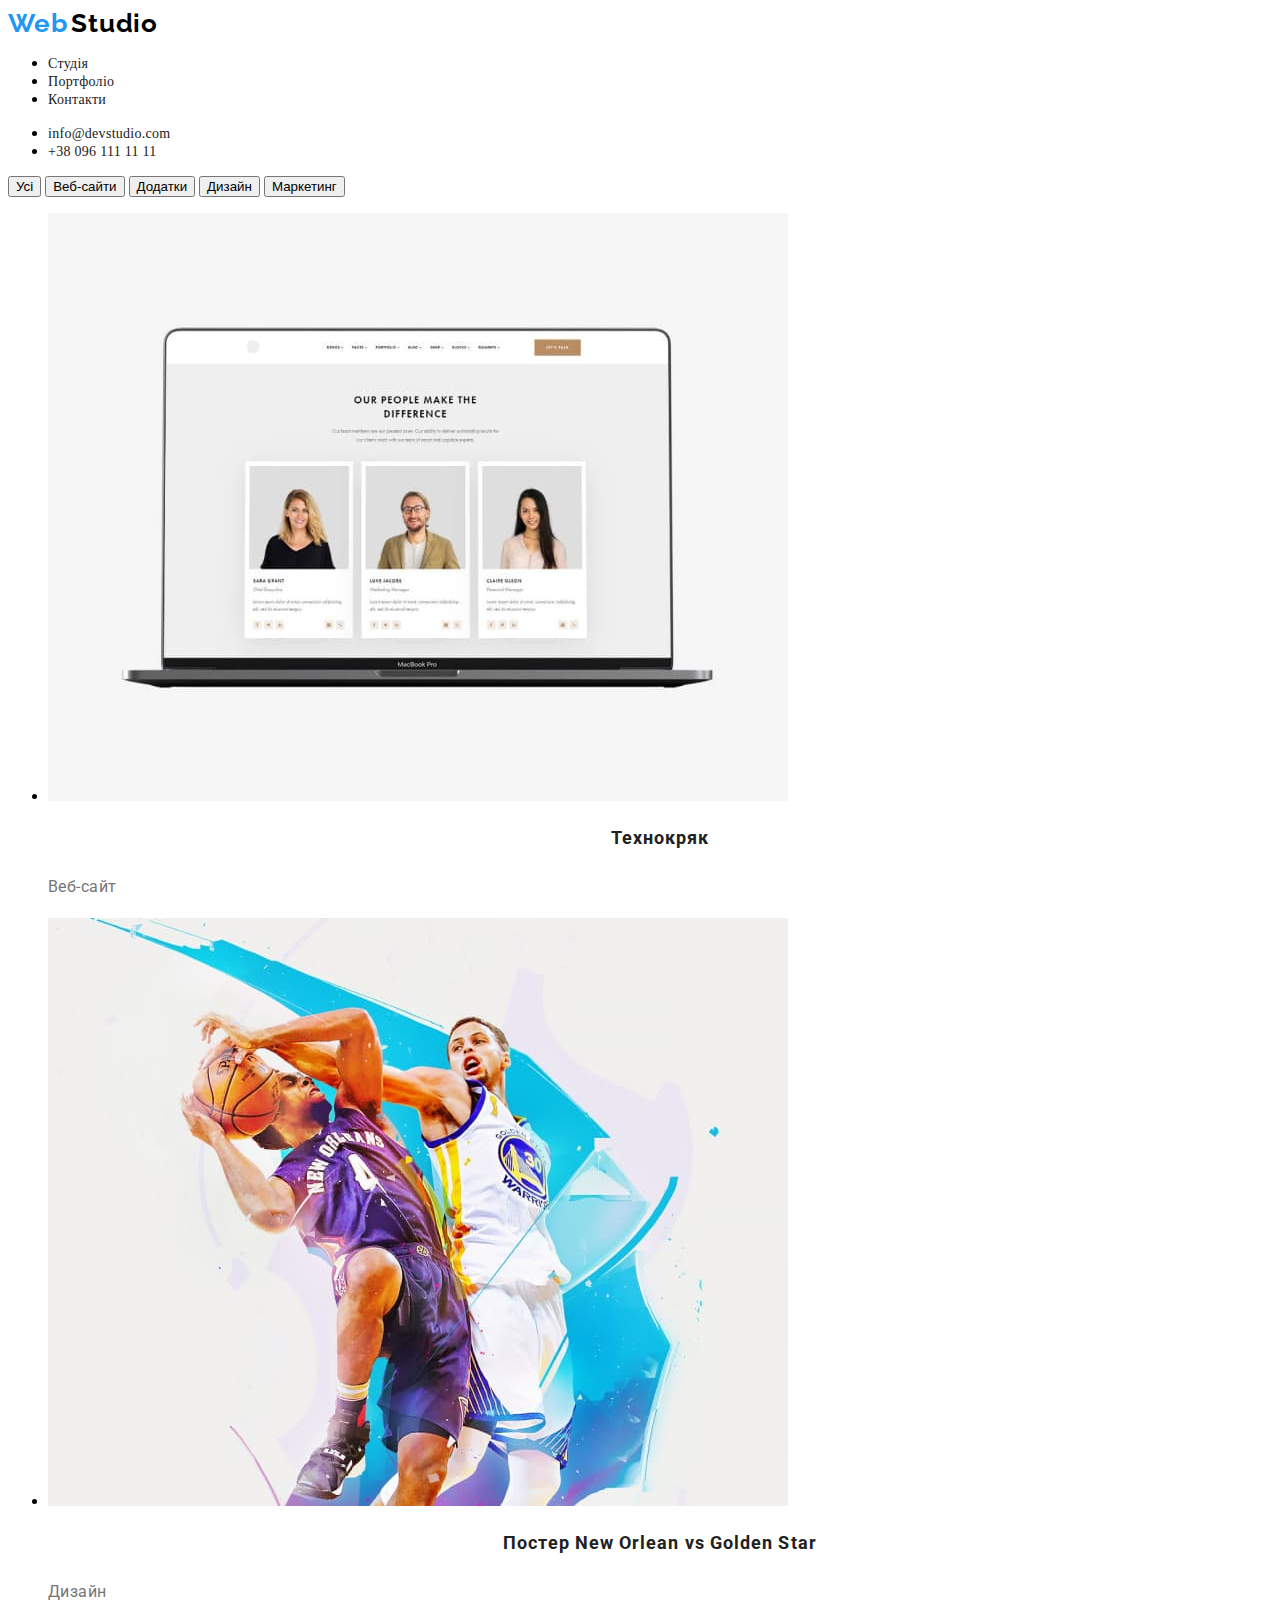
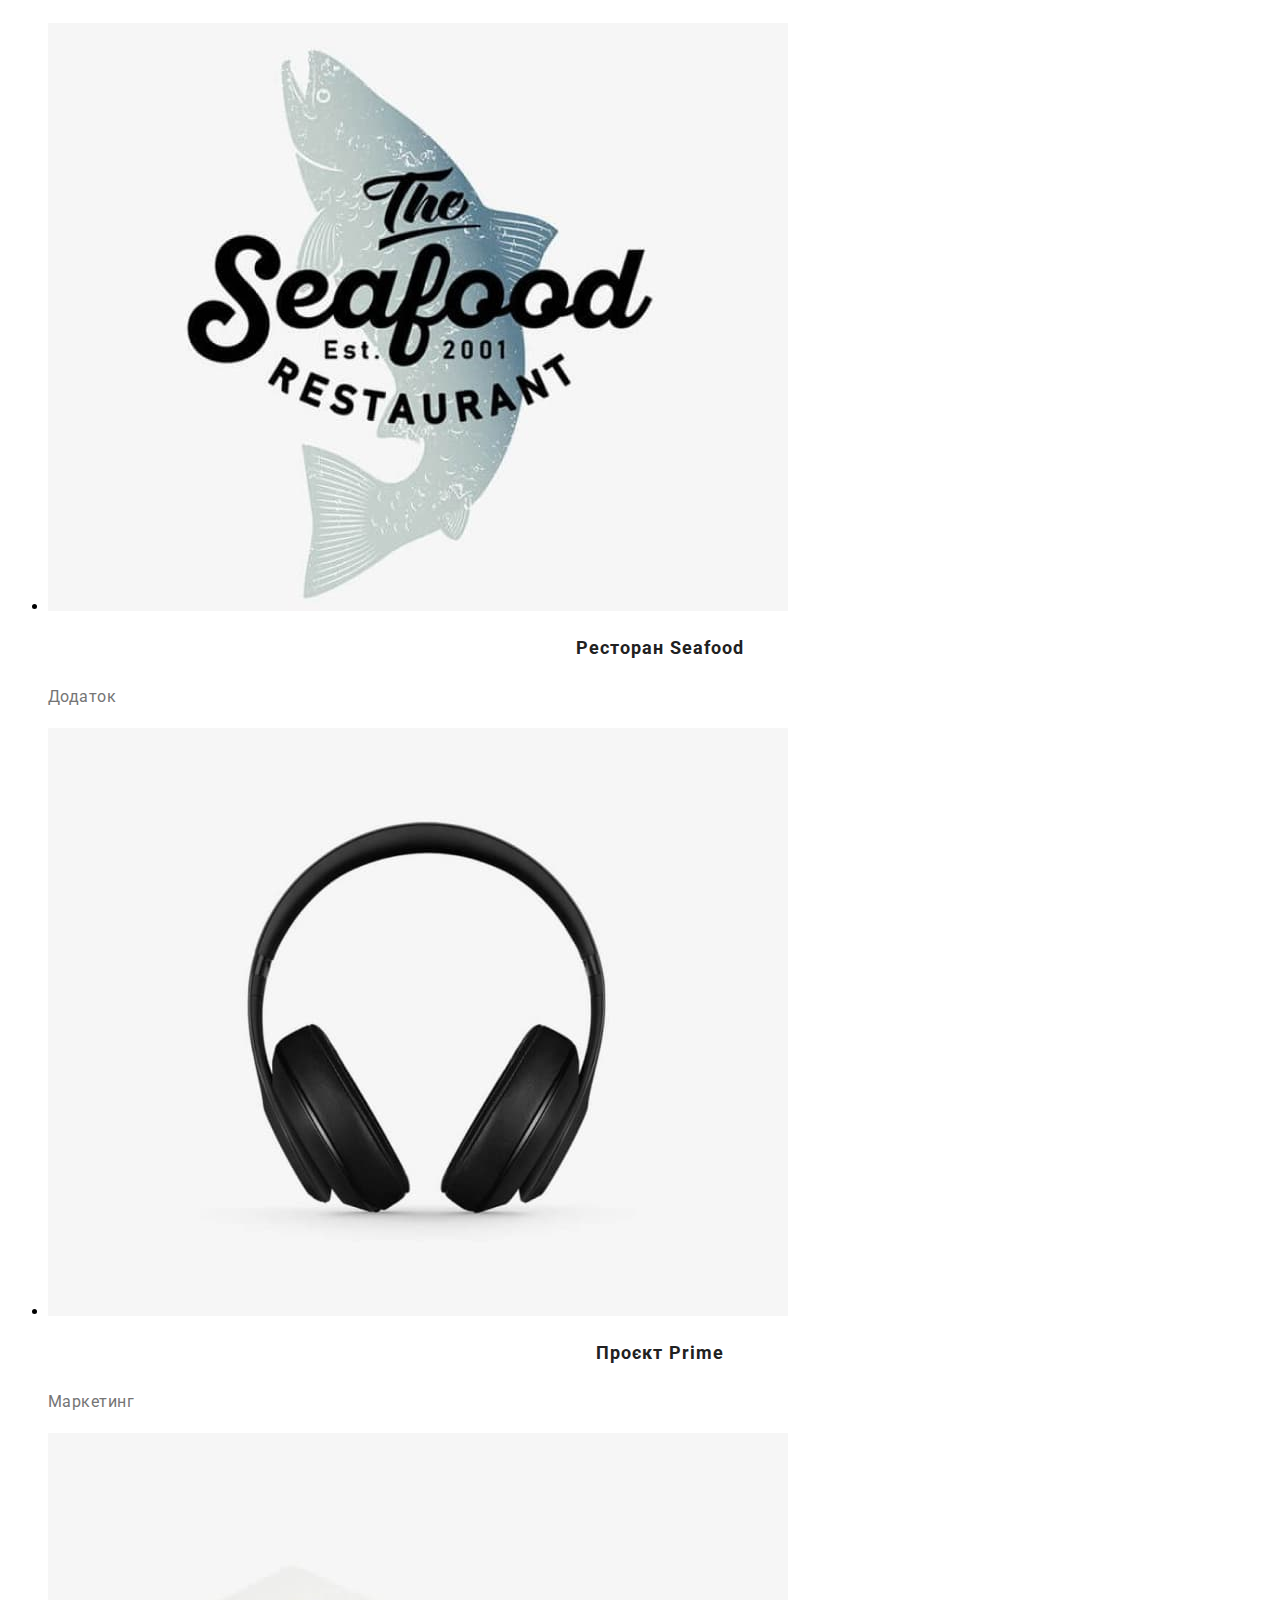
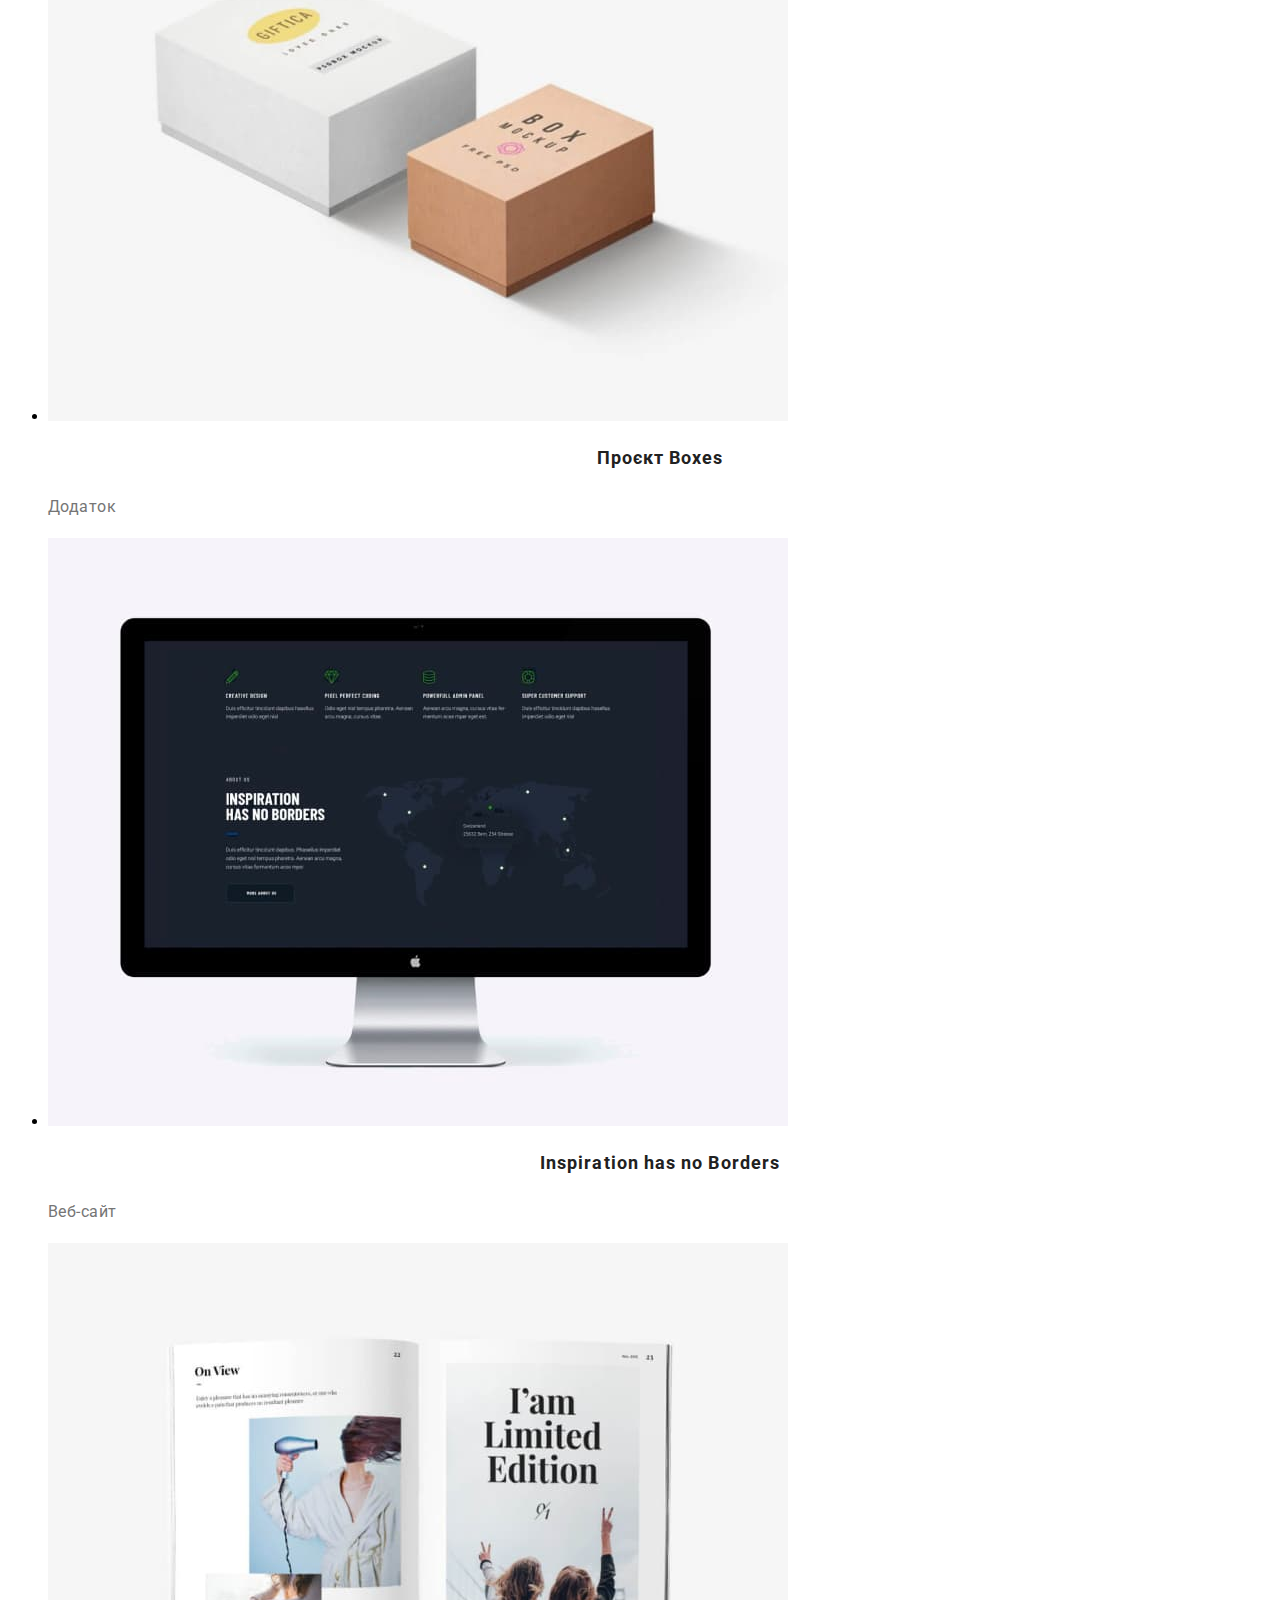
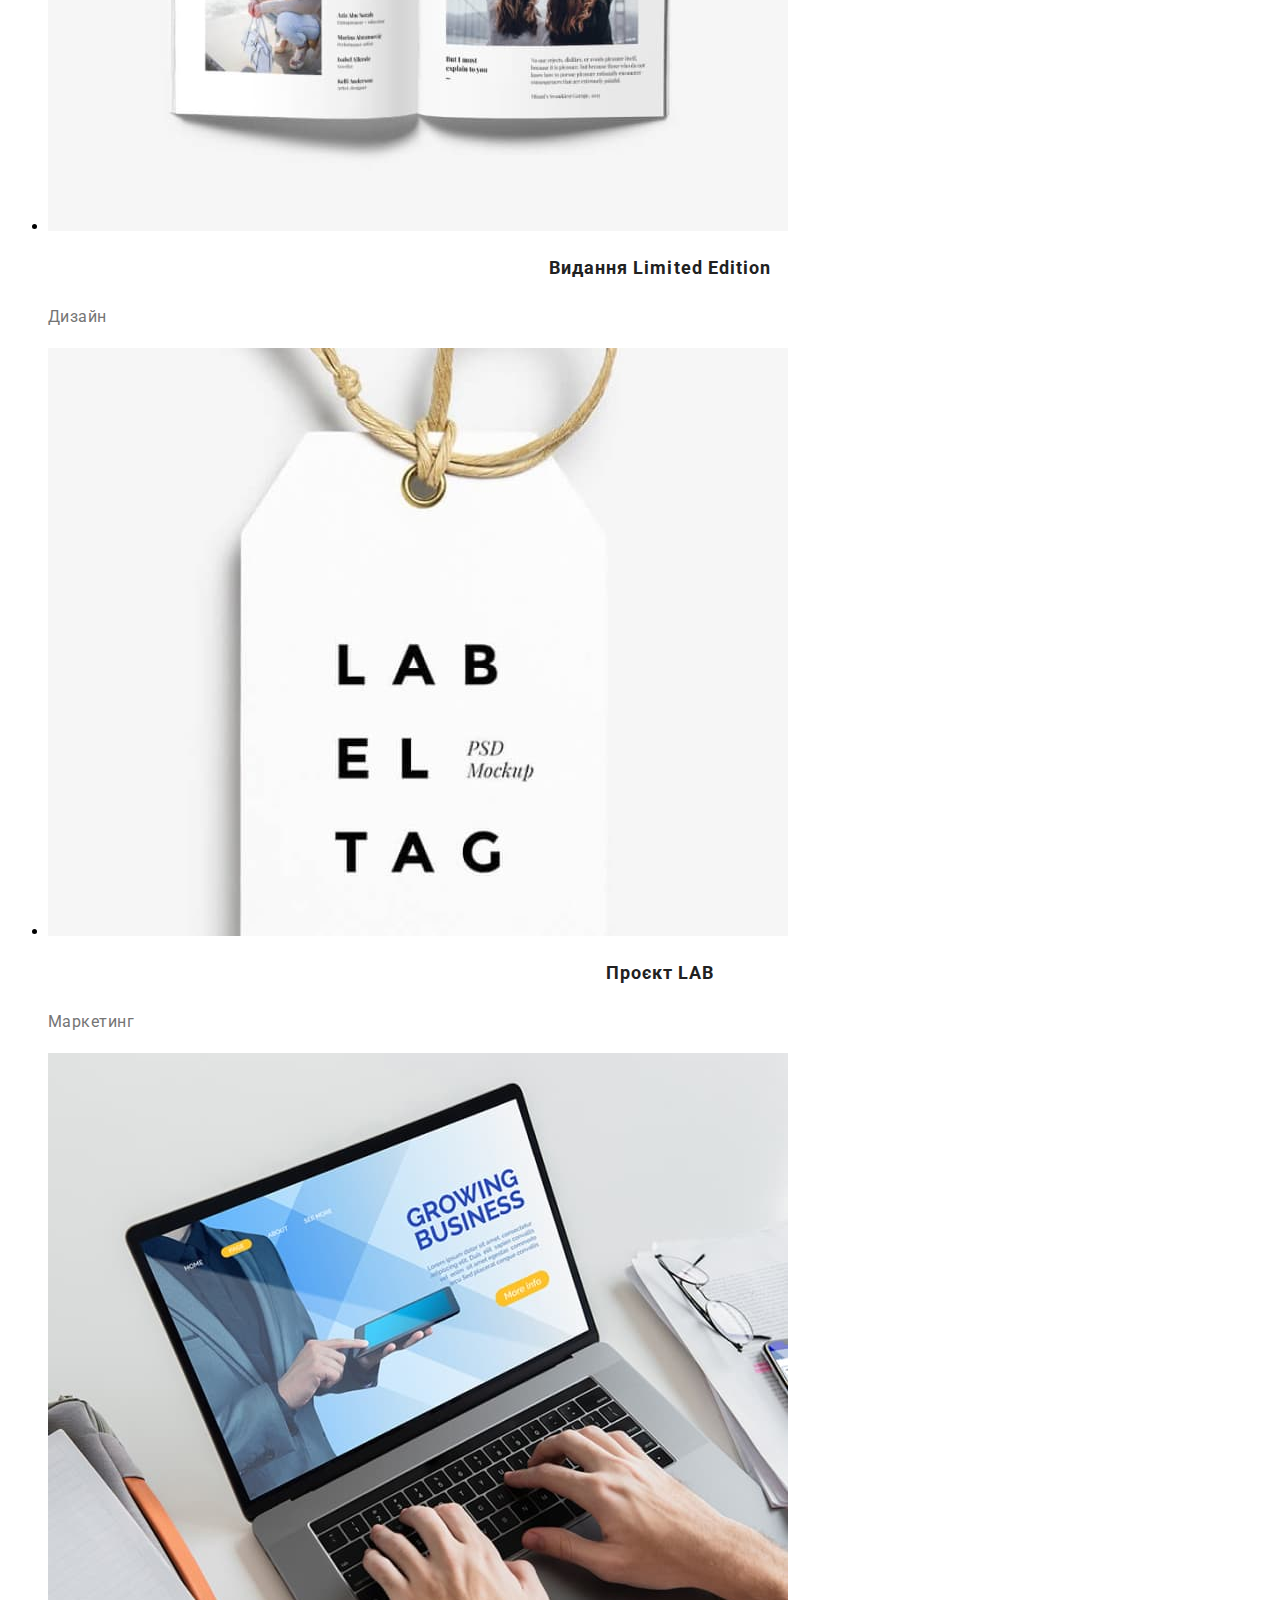
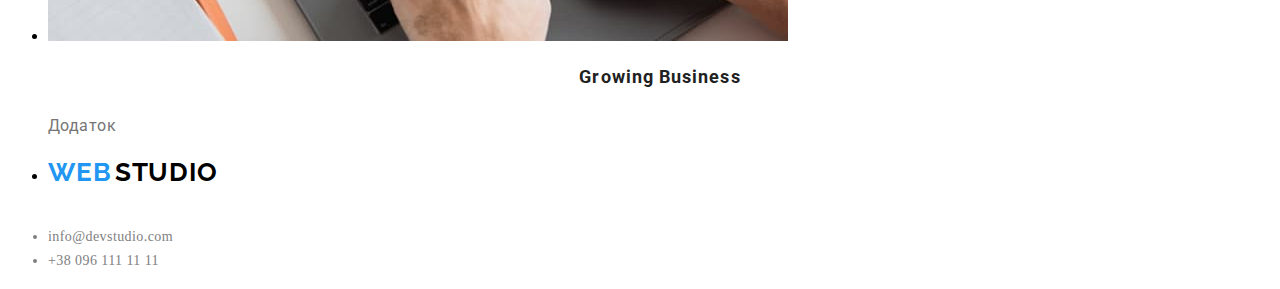
==== commit 33a826fd: "messi" ====
--- a/portfolio.html
+++ b/portfolio.html
@@ -20,13 +20,26 @@
         <font class="header_stud"> Studio</font>
 
         <nav>
-            <a class="header_item" href="./index.html">Студія</a>
-            <a class="header_item" href="./portfolio.html">Портфоліо</a>
-            <a class="header_item" href="">Контакти</a>
-            <a class="header_link" href="mailto:info@devstudio.com">info@devstudio.com</a>
-            <a class="header_link" href="tel:+380961111111">+38 096 111 11 11</a>
+            <ul class="header_list">
+                <li class="header_item">
+                    <a class="header_item" href="./index.html">Студія</a>
+                </li>
+                <li class="header_item">
+                    <a class="header_item" href="./portfolio.html">Портфоліо</a>
+                </li>
+                <li class="header_item">
+                    <a class="header_item" href="">Контакти</a>
+                </li>
+            </ul>
         </nav>
-        
+        <ul class="header_list">
+            <li class="header_item">
+                <a class="header_link" href="mailto:info@devstudio.com">info@devstudio.com</a>
+            </li>
+            <li class="header_item">
+                <a class="header_link" href="tel:+380961111111">+38 096 111 11 11</a>
+            </li>
+        </ul>
     </header>
     <main>
         <section class="main_portfolio">
--- a/style.css
+++ b/style.css
@@ -1,4 +1,4 @@
-.baground {
+:root {
     --text-color: #757575;
     --heading-color: #212121;
     --baground-color: #2F303A;
@@ -10,7 +10,6 @@
     font-family: roboto;
     color: #212121;
     text-align: center;
-    font-family: Roboto;
     font-size: 36px;
     font-style: normal;
     font-weight: 700;
@@ -152,10 +151,25 @@
 
 .container_person_title {
     color: #757575;
+
+    text-align: center;
+    font-family: Roboto;
+    font-size: 16px;
+    font-style: normal;
+    font-weight: 400;
+    line-height: normal;
+    letter-spacing: 0.48px;
 }
 
 .main_portfolio_absats {
     color: #757575;
+    font-family: Roboto;
+    font-size: 16px;
+    font-style: normal;
+    font-weight: 400;
+    line-height: 30px;
+    /* 187.5% */
+    letter-spacing: 0.48px;
 }
 
 .header_web {
@@ -190,4 +204,14 @@
     letter-spacing: 0.42px;
 }
 
-/* 9 line-hight */+/* 9 line-hight */
+.main_portfolio_title {
+    color: #212121;
+    font-family: Roboto;
+    font-size: 18px;
+    font-style: normal;
+    font-weight: 700;
+    line-height: 36px;
+    /* 200% */
+    letter-spacing: 1.08px;
+}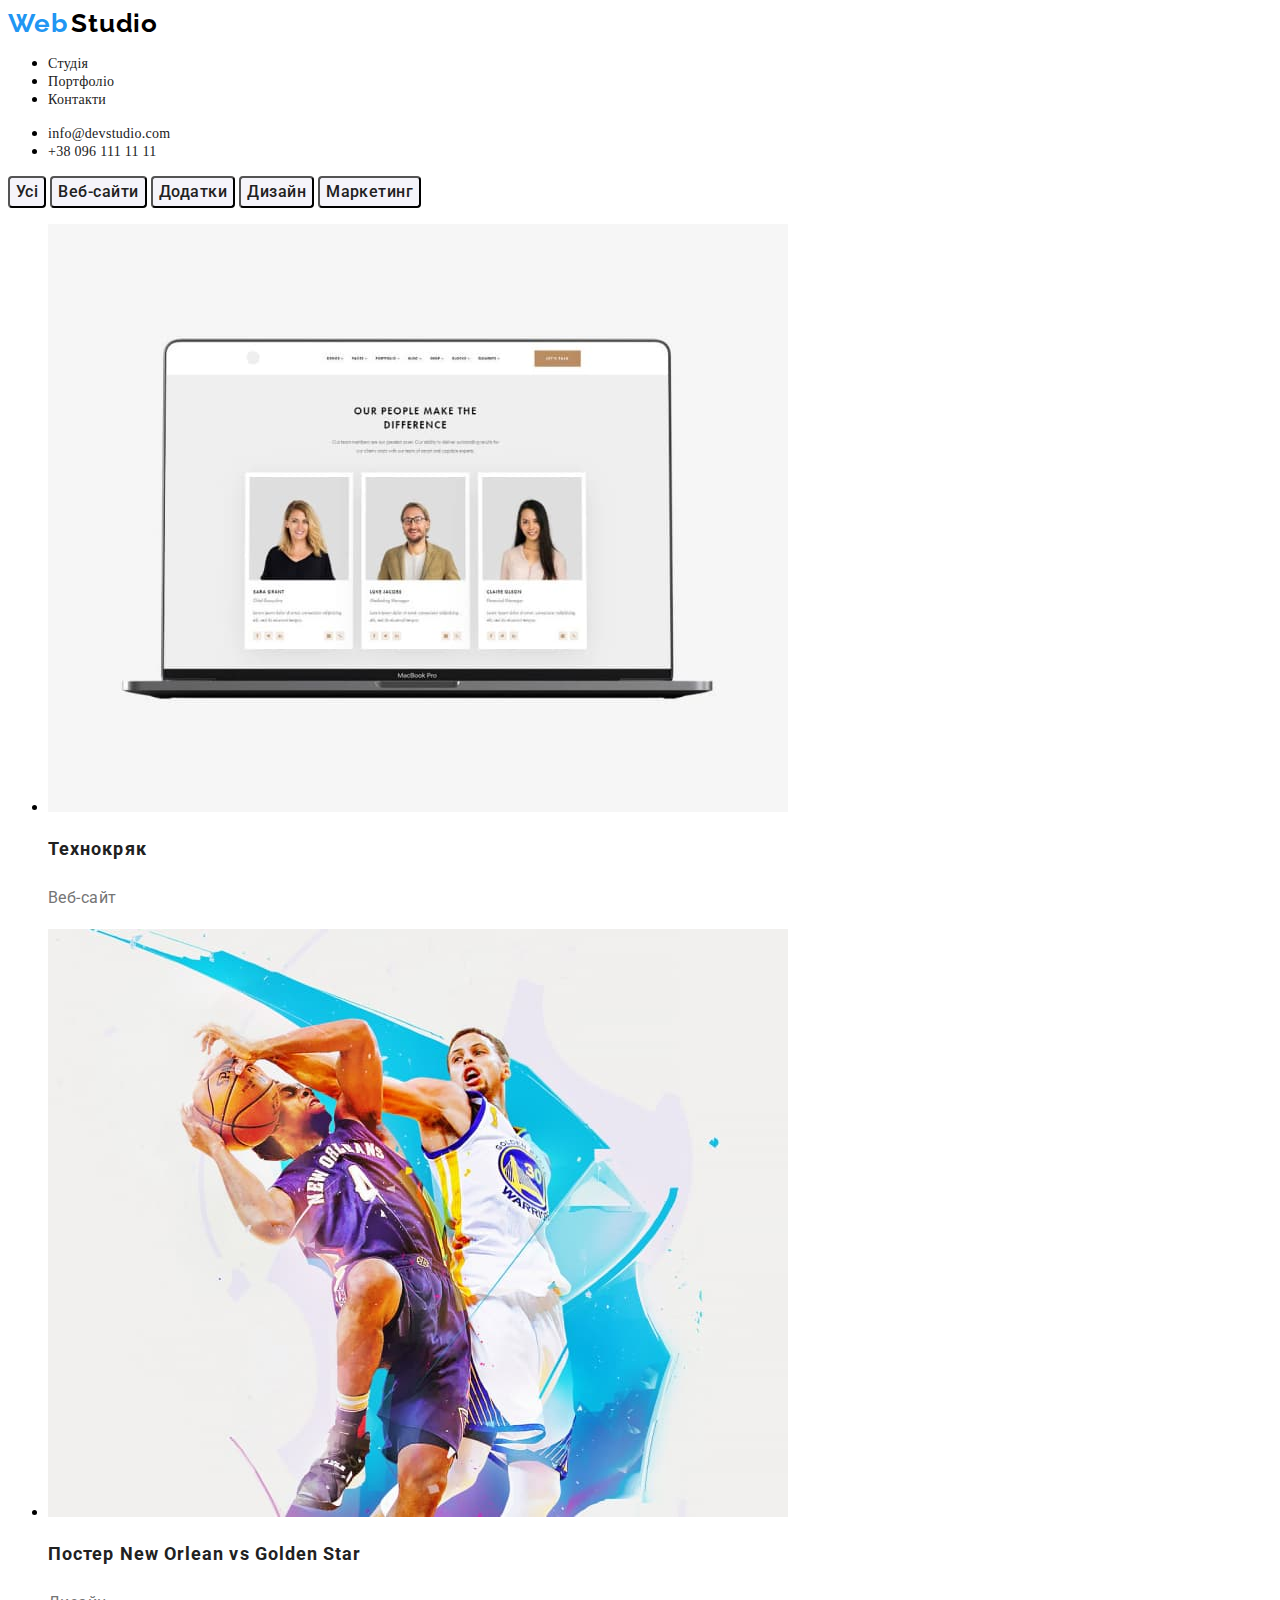
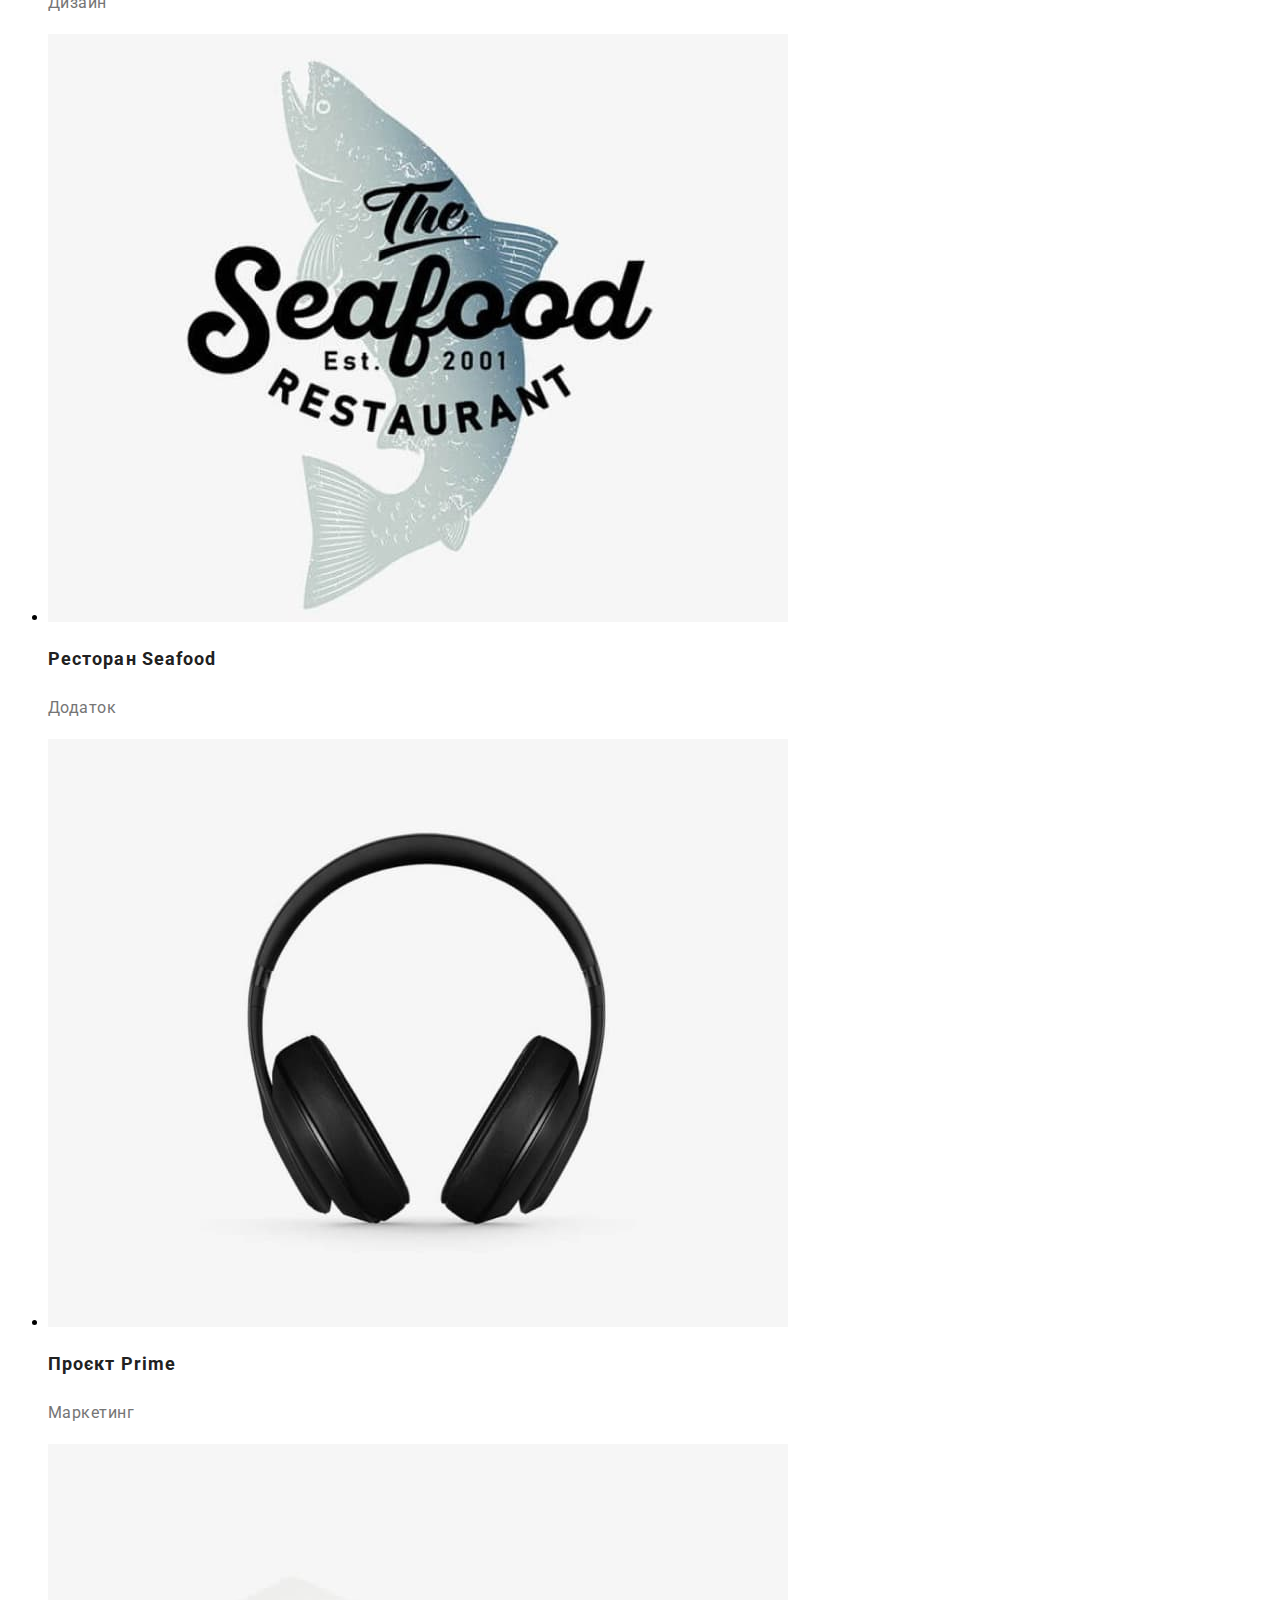
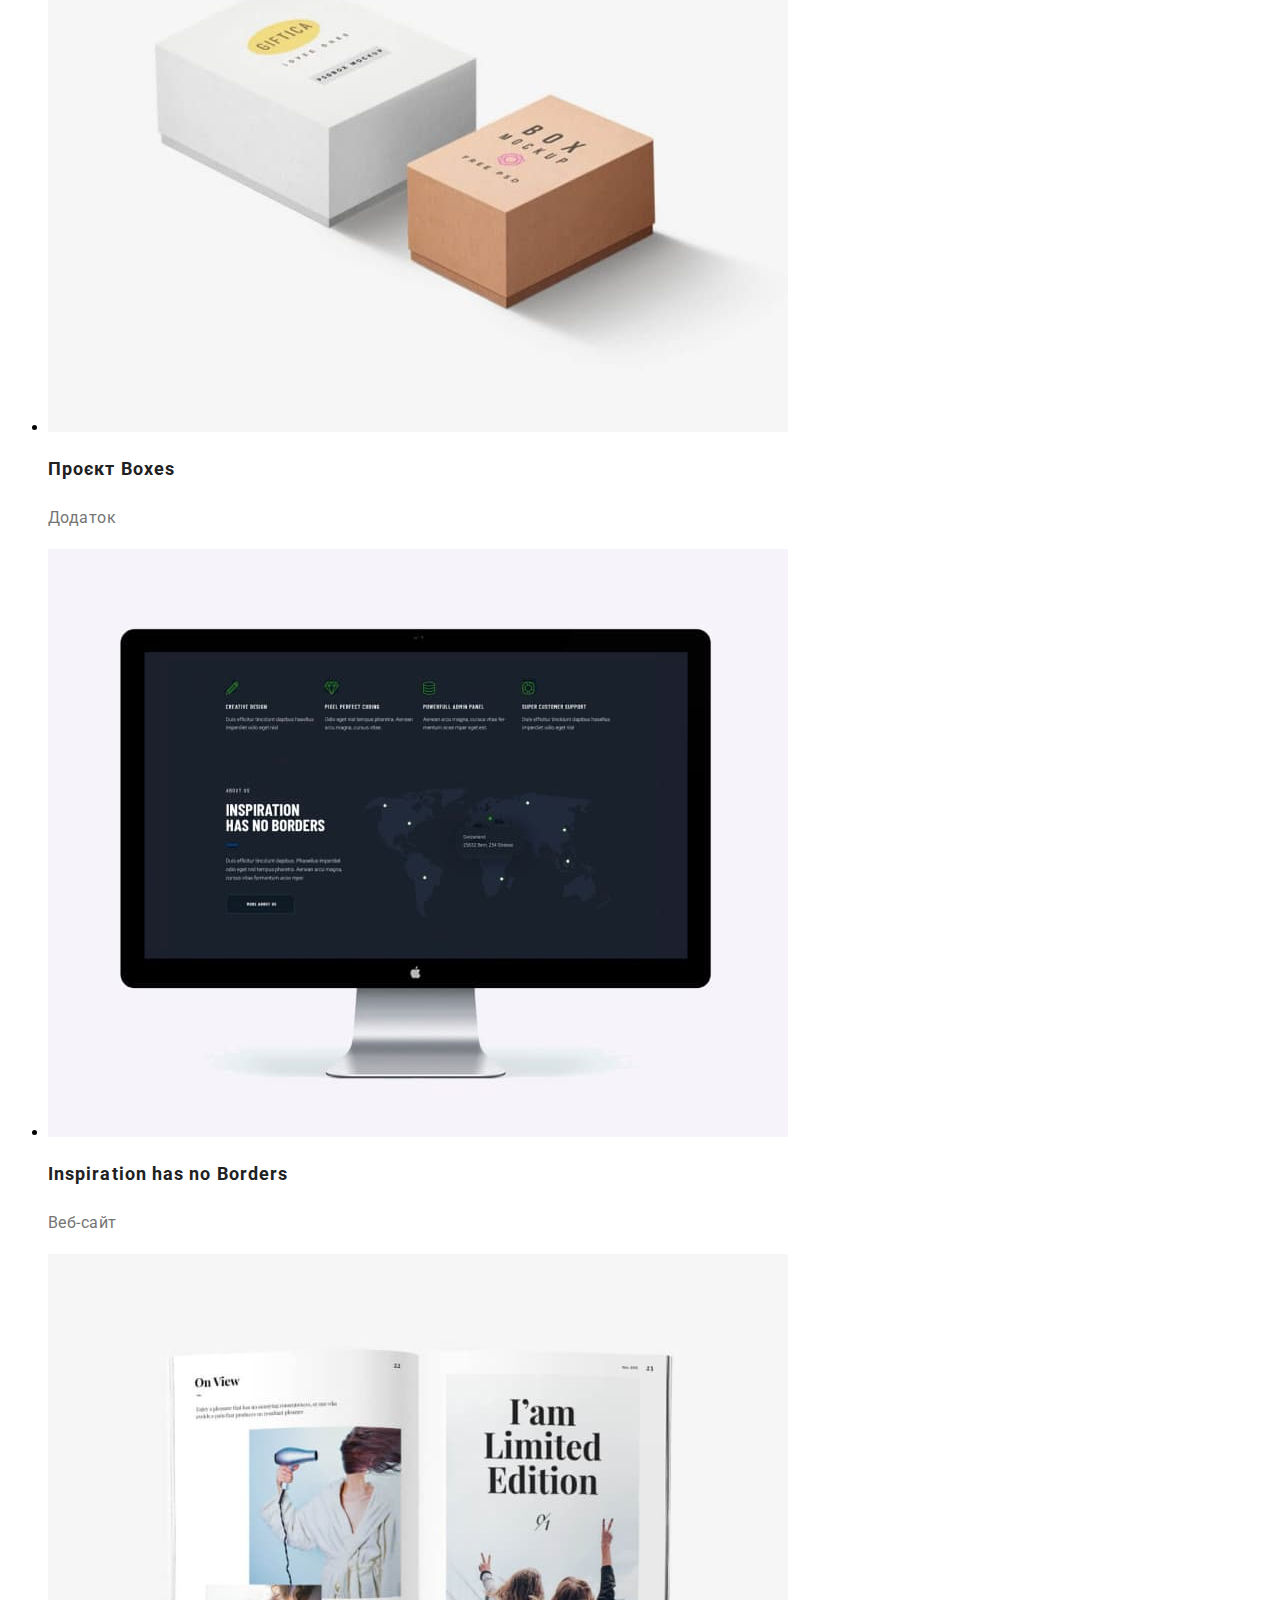
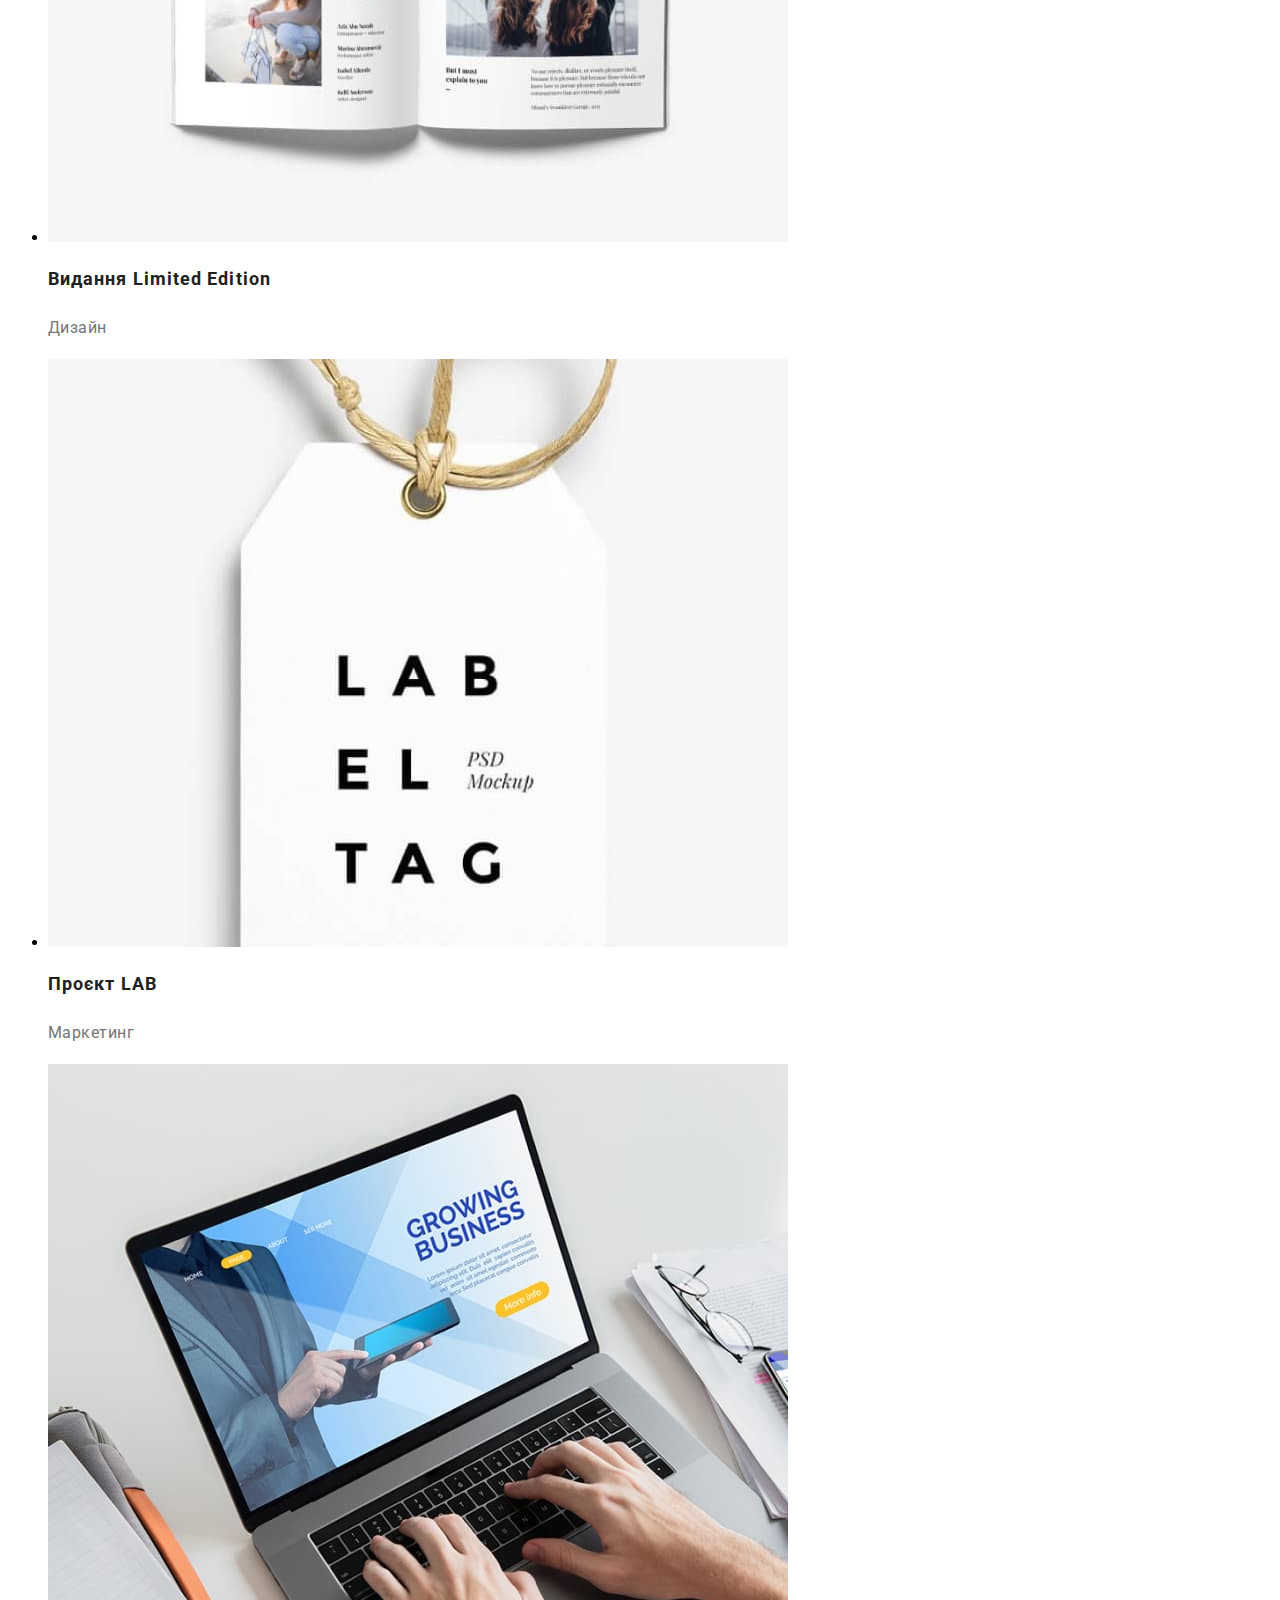
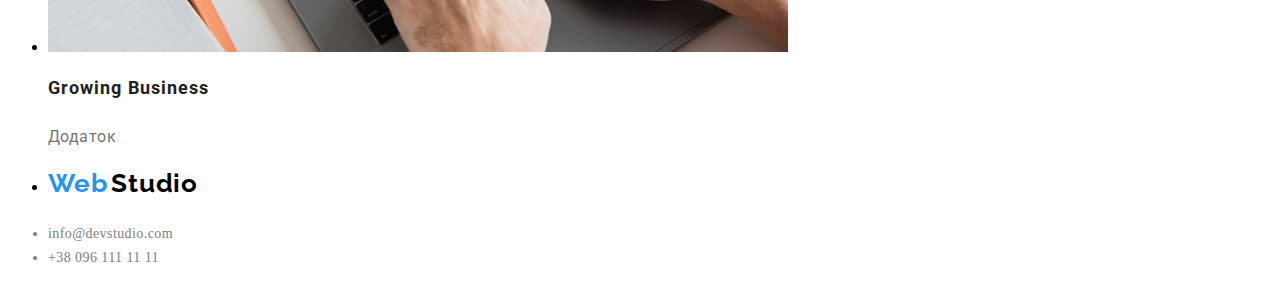
==== commit 652a2da2: "please" ====
--- a/portfolio.html
+++ b/portfolio.html
@@ -103,10 +103,10 @@
     <footer>
         <ul>
             <li>
-                <h3>
+                
                     <font class="footer_web">Web</font>
-                    <font class="footer_stud"> Studio</font>
-                </h3>
+                    <font class="footer_stud">Studio</font>
+                
             </li>
             <li class="footer_text_adrs">
                 м. Київ, пр-т Лесі Українки, 26
--- a/style.css
+++ b/style.css
@@ -6,16 +6,6 @@
     --miane-header-color: #fff;
 }
 
-h2 {
-    font-family: roboto;
-    color: #212121;
-    text-align: center;
-    font-size: 36px;
-    font-style: normal;
-    font-weight: 700;
-    line-height: normal;
-    letter-spacing: 1.08px;
-}
 
 h3 {
     color: #212121;
@@ -151,8 +141,6 @@
 
 .container_person_title {
     color: #757575;
-
-    text-align: center;
     font-family: Roboto;
     font-size: 16px;
     font-style: normal;
@@ -214,4 +202,25 @@
     line-height: 36px;
     /* 200% */
     letter-spacing: 1.08px;
+}
+.container_person_name{
+    color: #212121;
+font-family: Roboto;
+font-size: 16px;
+font-weight: 500;
+letter-spacing: 0.48px;
+
+}
+.main_button{
+    color: #212121;
+
+text-align: center;
+font-family: Roboto;
+font-size: 16px;
+font-style: normal;
+font-weight: 500;
+line-height: 26px; /* 162.5% */
+letter-spacing: 0.48px;
+border-radius: 4px;
+background: #F5F4FA;
 }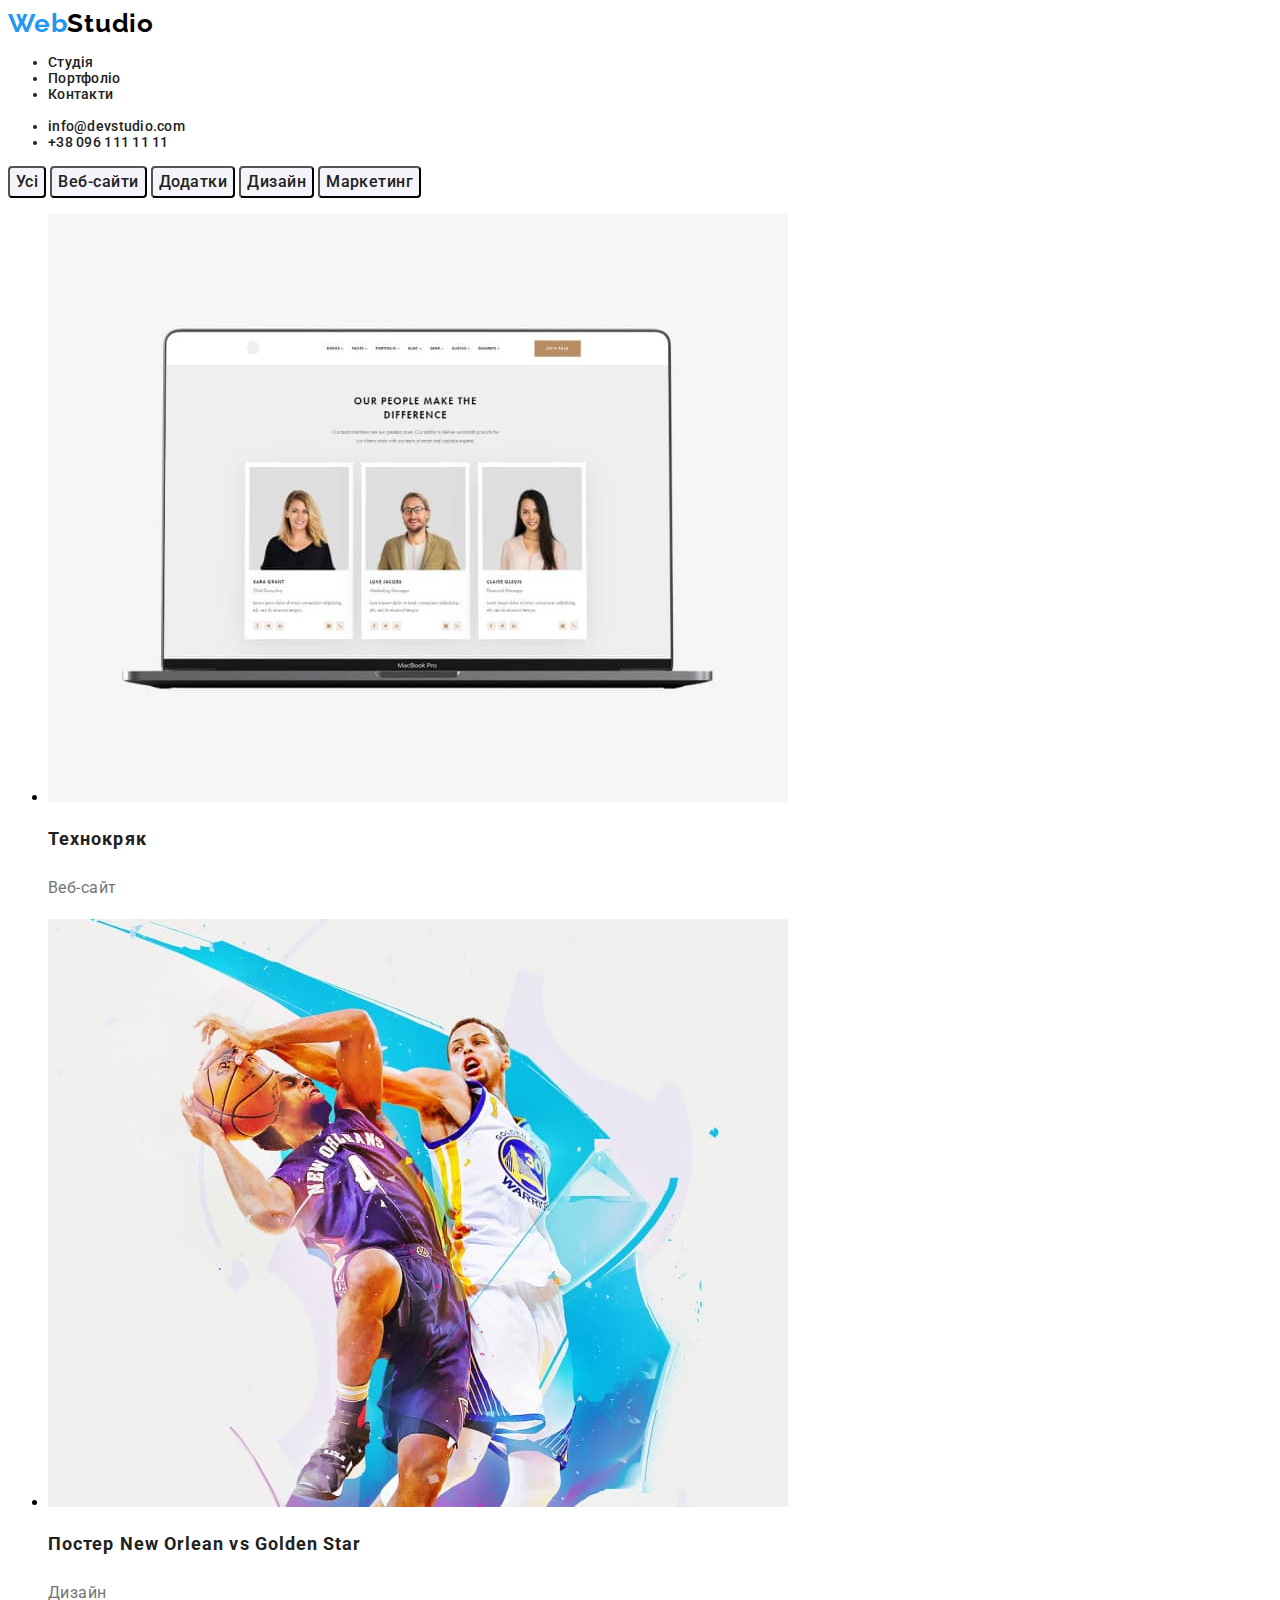
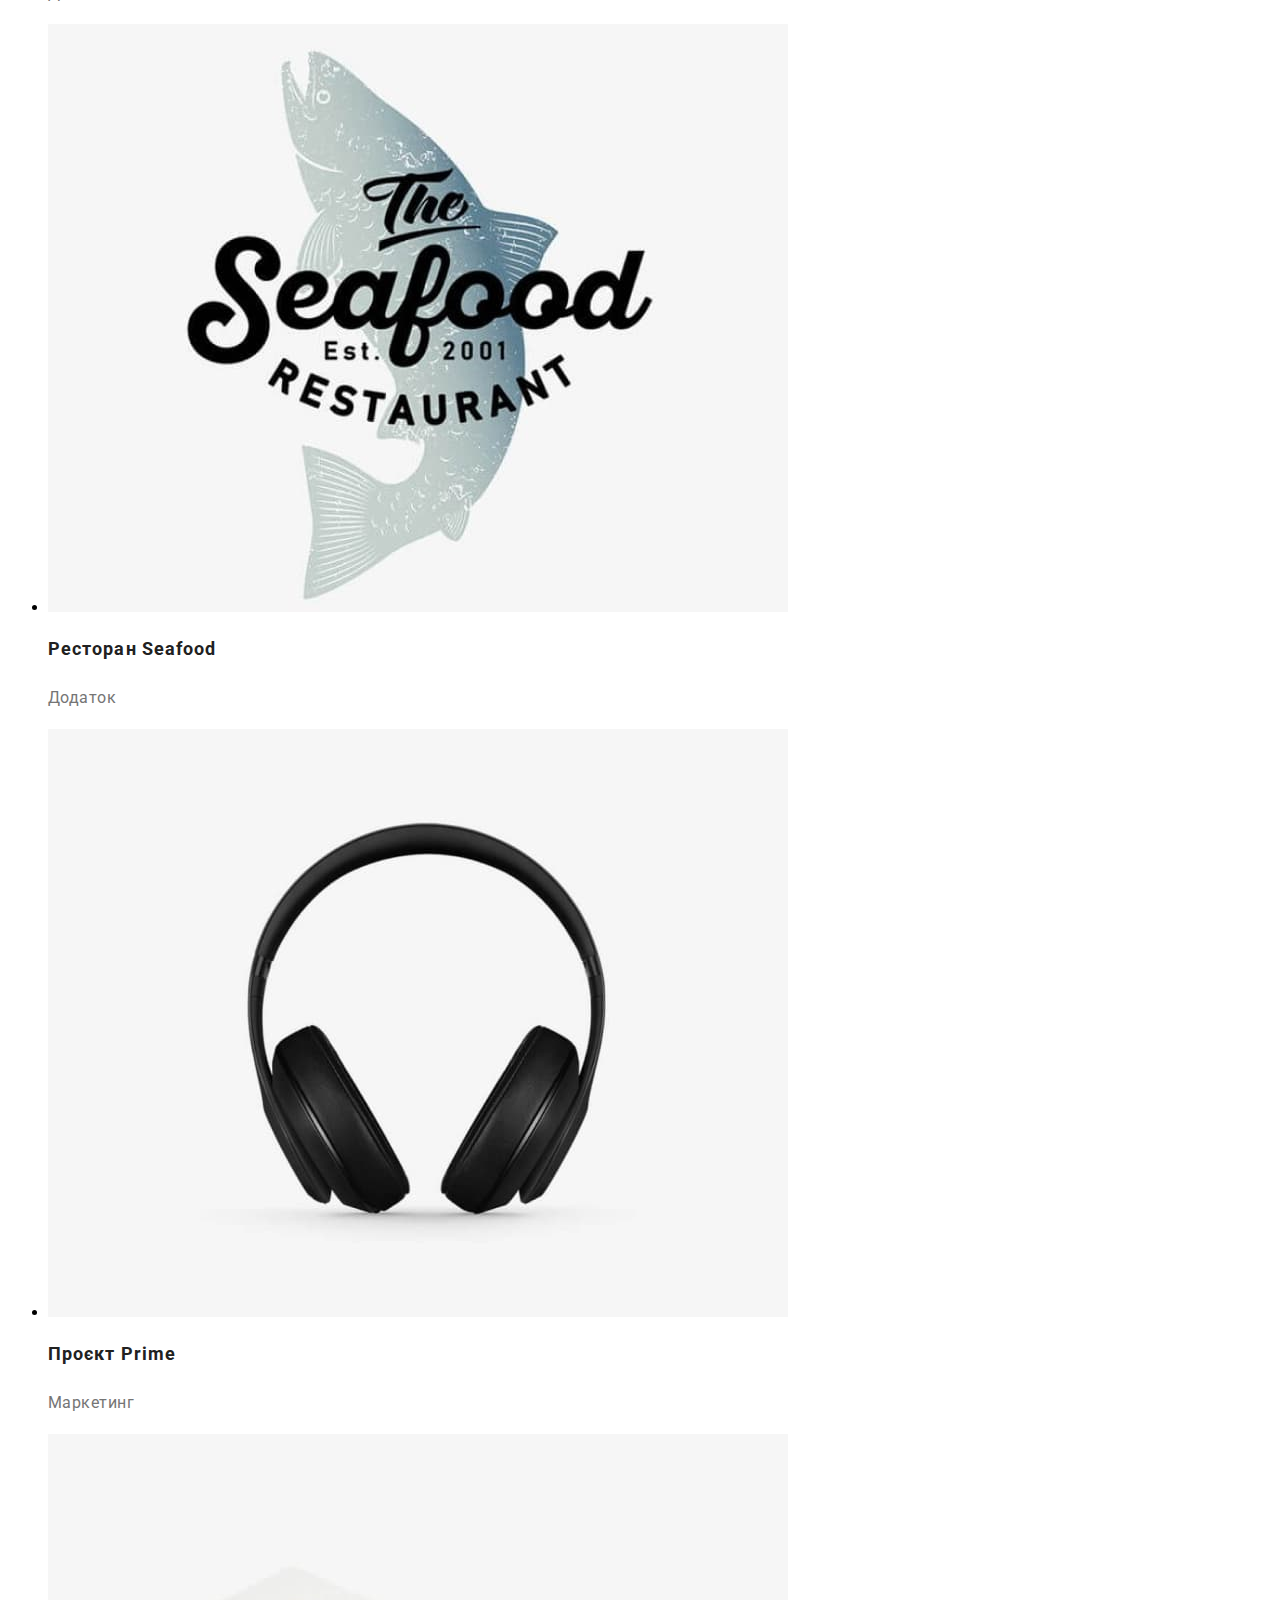
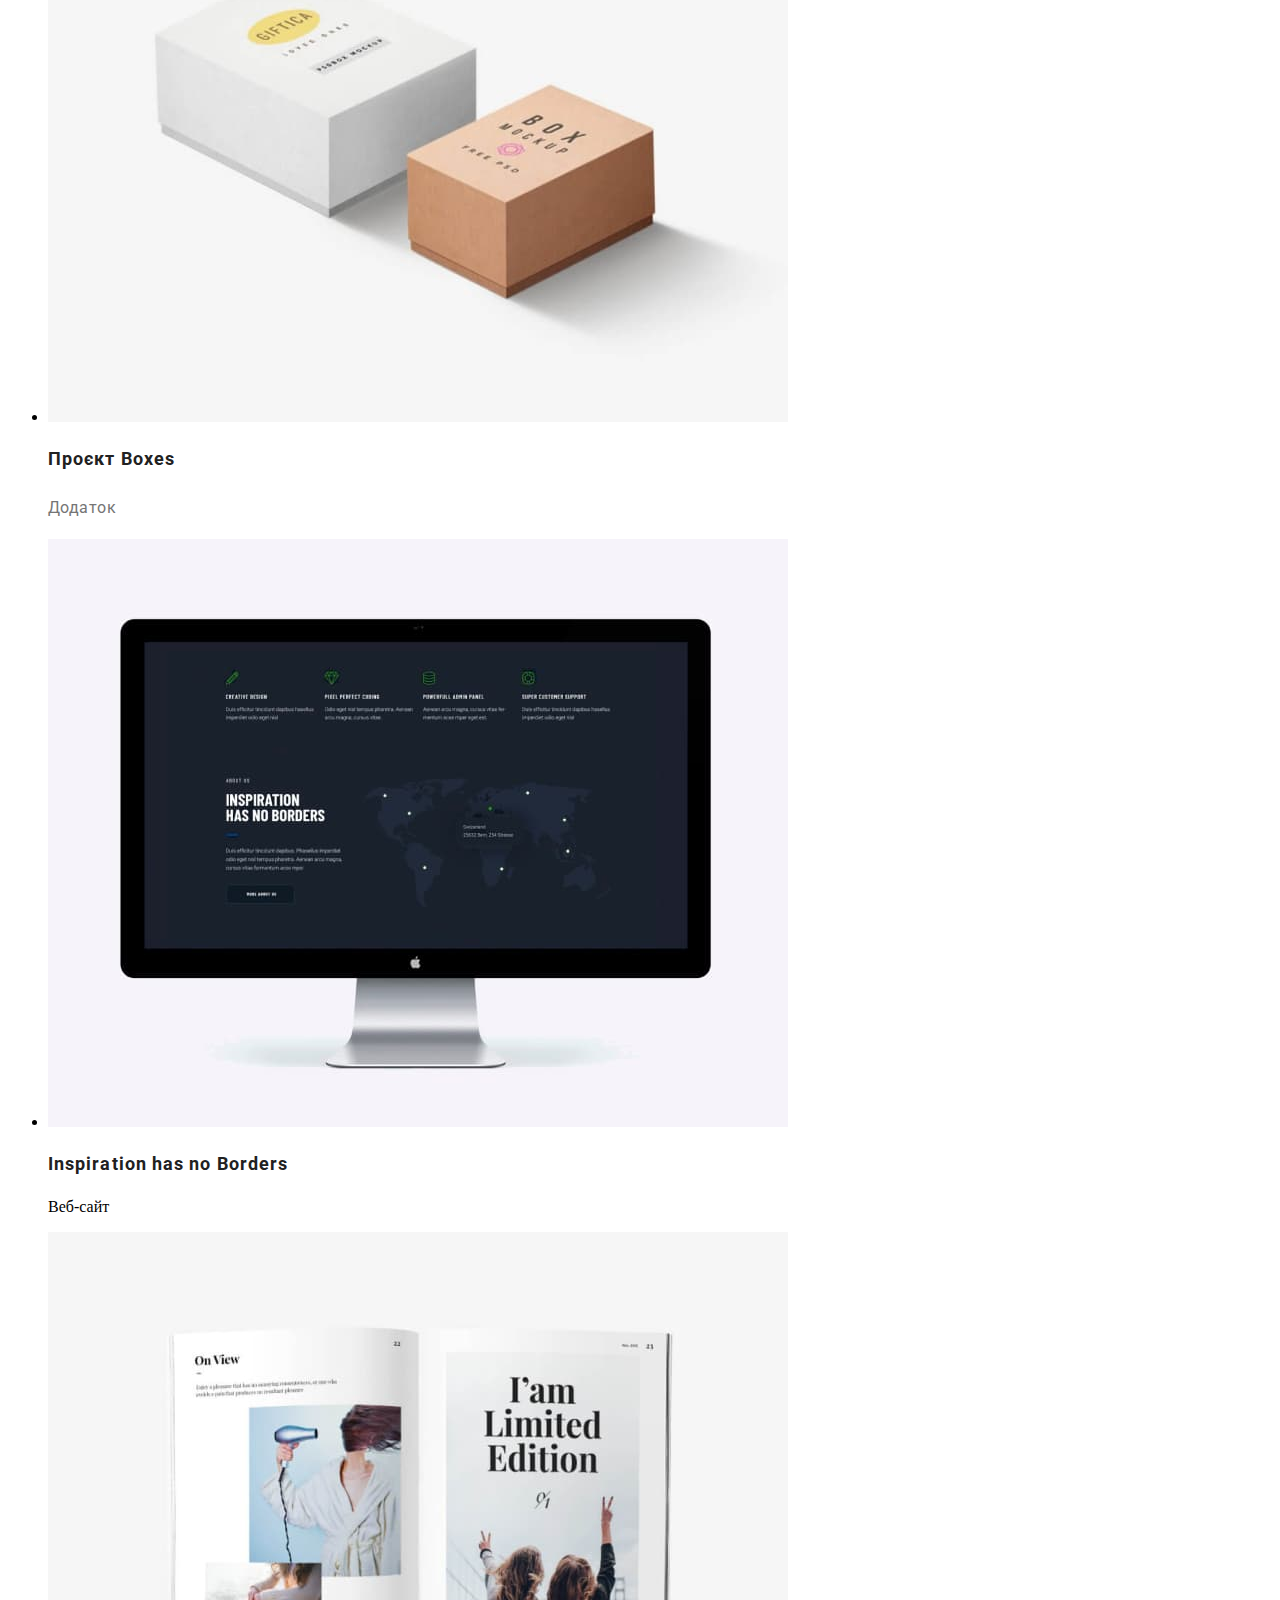
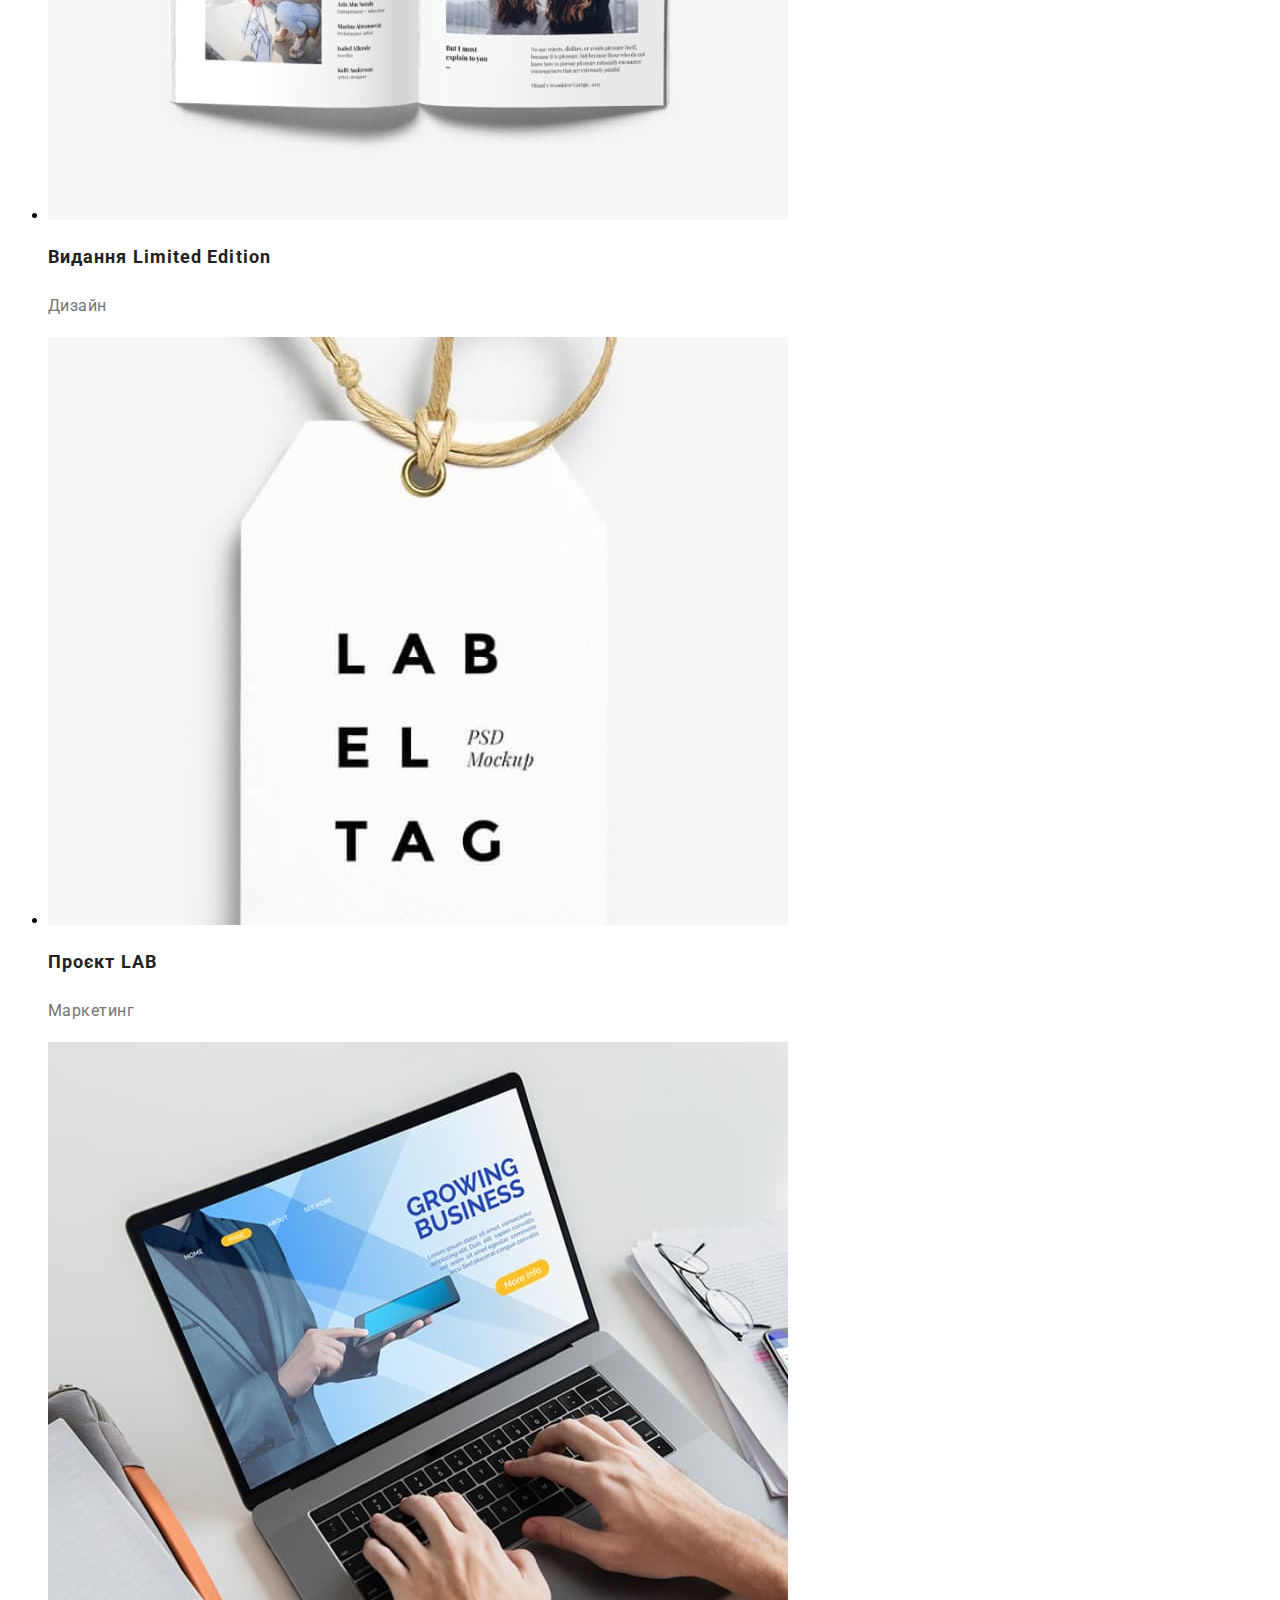
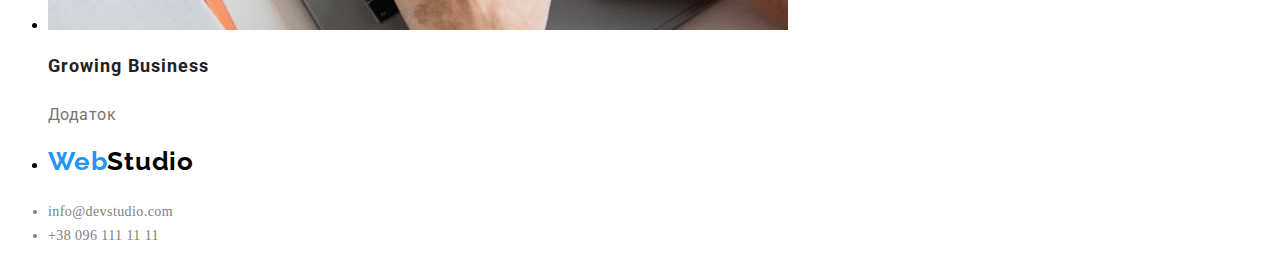
==== commit 870a021c: "fff" ====
--- a/portfolio.html
+++ b/portfolio.html
@@ -16,85 +16,84 @@
 
 <body>
     <header class="header">
-        <font class="header_web">Web</font>
-        <font class="header_stud"> Studio</font>
+        <a class="header-web" href="">Web<span class="header-stud">Studio</span></a>
 
         <nav>
-            <ul class="header_list">
-                <li class="header_item">
-                    <a class="header_item" href="./index.html">Студія</a>
+            <ul class="header-list">
+                <li class="header-item">
+                    <a class="header-item" href="./index.html">Студія</a>
                 </li>
-                <li class="header_item">
-                    <a class="header_item" href="./portfolio.html">Портфоліо</a>
+                <li class="header-item">
+                    <a class="header-item" href="./portfolio.html">Портфоліо</a>
                 </li>
-                <li class="header_item">
-                    <a class="header_item" href="">Контакти</a>
+                <li class="header-item">
+                    <a class="header-item" href="">Контакти</a>
                 </li>
             </ul>
         </nav>
-        <ul class="header_list">
-            <li class="header_item">
-                <a class="header_link" href="mailto:info@devstudio.com">info@devstudio.com</a>
+        <ul class="header-list">
+            <li class="header-item">
+                <a class="header-link" href="mailto:info@devstudio.com">info@devstudio.com</a>
             </li>
-            <li class="header_item">
-                <a class="header_link" href="tel:+380961111111">+38 096 111 11 11</a>
+            <li class="header-item">
+                <a class="header-link" href="tel:+380961111111">+38 096 111 11 11</a>
             </li>
         </ul>
     </header>
     <main>
-        <section class="main_portfolio">
+        <section class="main-portfolio">
             <nav>
-                <button class="main_button" type="button">Усі</button>
-                <button class="main_button" type="button">Веб-сайти</button>
-                <button class="main_button" type="button">Додатки</button>
-                <button class="main_button" type="button">Дизайн</button>
-                <button class="main_button" type="button">Маркетинг</button>
+                <button class="main-button" type="button">Усі</button>
+                <button class="main-button" type="button">Веб-сайти</button>
+                <button class="main-button" type="button">Додатки</button>
+                <button class="main-button" type="button">Дизайн</button>
+                <button class="main-button" type="button">Маркетинг</button>
             </nav>
-            <ul class="main_portfolio_list">
-                <li class="main_portfolio_item">
-                    <img src="./img/posterinposter1.jpg" alt="posterinposter1" class="main_portfolio-foto">
-                    <h2 class="main_portfolio_title">Технокряк</h2>
+            <ul class="main-portfolio-list">
+                <li class="main-portfolio-item">
+                    <img src="./img/posterinposter1.jpg" alt="posterinposter1" class="main-portfolio-foto">
+                    <h2 class="main-portfolio-title">Технокряк</h2>
+                    <p class="main-portfolio-absats">Веб-сайт</p>
+                </li>
+                <li class="main-portfolio-item">
+                    <img src="./img/posterinposter2.jpg" alt="posterinposter2" class="main-portfolio-foto">
+                    <h2 class="main-portfolio-title">Постер New Orlean vs Golden Star</h2>
+                    <p class="main-portfolio-absats">Дизайн</p>
+                </li>
+                <li class="main-portfolio-item">
+                    <img src="./img/posterinposter3.jpg" alt="posterinposter3" class="main-portfolio-foto">
+                    <h2 class="main-portfolio-title">Ресторан Seafood</h2>
+                    <p class="main-portfolio-absats">Додаток</p>
+                </li>
+                <li class="main-portfolio-item">
+                    <img src="./img/posterinposter4.jpg" alt="posterinposter4" class="main-portfolio-foto">
+                    <h2 class="main-portfolio-title">Проєкт Prime</h2>
+                    <p class="main-portfolio-absats">Маркетинг</p>
+                </li>
+                <li class="main-portfolio-item">
+                    <img src="./img/posterinposter5.jpg" alt="posterinposter5" class="main-portfolio-foto">
+                    <h2 class="main-portfolio-title">Проєкт Boxes</h2>
+                    <p class="main-portfolio-absats">Додаток</p>
+                </li>
+                <li class="main-portfolio-item">
+                    <img src="./img/posterinposter6.jpg" alt="posterinposter6" class="main-portfolio-foto">
+                    <h2 class="main-portfolio-title">Inspiration has no Borders</h2>
                     <p class="main_portfolio_absats">Веб-сайт</p>
                 </li>
-                <li class="main_portfolio_item">
-                    <img src="./img/posterinposter2.jpg" alt="posterinposter2" class="main_portfolio-foto">
-                    <h2 class="main_portfolio_title">Постер New Orlean vs Golden Star</h2>
-                    <p class="main_portfolio_absats">Дизайн</p>
+                <li class="main-portfolio-item">
+                    <img src="./img/posterinposter7.jpg" alt="posterinposter7" class="main-portfolio-foto">
+                    <h2 class="main-portfolio-title">Видання Limited Edition</h2>
+                    <p class="main-portfolio-absats">Дизайн</p>
                 </li>
-                <li class="main_portfolio_item">
-                    <img src="./img/posterinposter3.jpg" alt="posterinposter3" class="main_portfolio-foto">
-                    <h2 class="main_portfolio_title">Ресторан Seafood</h2>
-                    <p class="main_portfolio_absats">Додаток</p>
+                <li class="main-portfolio-item">
+                    <img src="./img/posterinposter8.jpg" alt="posterinposter8" class="main-portfolio-foto">
+                    <h2 class="main-portfolio-title">Проєкт LAB</h2>
+                    <p class="main-portfolio-absats">Маркетинг</p>
                 </li>
-                <li class="main_portfolio_item">
-                    <img src="./img/posterinposter4.jpg" alt="posterinposter4" class="main_portfolio-foto">
-                    <h2 class="main_portfolio_title">Проєкт Prime</h2>
-                    <p class="main_portfolio_absats">Маркетинг</p>
-                </li>
-                <li class="main_portfolio_item">
-                    <img src="./img/posterinposter5.jpg" alt="posterinposter5" class="main_portfolio-foto">
-                    <h2 class="main_portfolio_title">Проєкт Boxes</h2>
-                    <p class="main_portfolio_absats">Додаток</p>
-                </li>
-                <li class="main_portfolio_item">
-                    <img src="./img/posterinposter6.jpg" alt="posterinposter6" class="main_portfolio-foto">
-                    <h2 class="main_portfolio_title">Inspiration has no Borders</h2>
-                    <p class="main_portfolio_absats">Веб-сайт</p>
-                </li>
-                <li class="main_portfolio_item">
-                    <img src="./img/posterinposter7.jpg" alt="posterinposter7" class="main_portfolio-foto">
-                    <h2 class="main_portfolio_title">Видання Limited Edition</h2>
-                    <p class="main_portfolio_absats">Дизайн</p>
-                </li>
-                <li class="main_portfolio_item">
-                    <img src="./img/posterinposter8.jpg" alt="posterinposter8" class="main_portfolio-foto">
-                    <h2 class="main_portfolio_title">Проєкт LAB</h2>
-                    <p class="main_portfolio_absats">Маркетинг</p>
-                </li>
-                <li class="main_portfolio_item">
-                    <img src="./img/posterinposter9.jpg" alt="posterinposter9" class="main_portfolio-foto">
-                    <h2 class="main_portfolio_title">Growing Business</h2>
-                    <p class="main_portfolio_absats">Додаток</p>
+                <li class="main-portfolio-item">
+                    <img src="./img/posterinposter9.jpg" alt="posterinposter9" class="main-portfolio-foto">
+                    <h2 class="main-portfolio-title">Growing Business</h2>
+                    <p class="main-portfolio-absats">Додаток</p>
                 </li>
             </ul>
         </section>
@@ -103,18 +102,15 @@
     <footer>
         <ul>
             <li>
-                
-                    <font class="footer_web">Web</font>
-                    <font class="footer_stud">Studio</font>
-                
+                <a class="footer-web" href="">Web<span class="footer-stud">Studio</span></a>
             </li>
-            <li class="footer_text_adrs">
+            <li class="footer-text-adrs">
                 м. Київ, пр-т Лесі Українки, 26
             </li>
-            <li class="footer_text_gr">
+            <li class="footer-text-gr">
                 info@devstudio.com
             </li>
-            <li class="footer_text_gr">
+            <li class="footer-text-gr">
                 +38 096 111 11 11
             </li>
         </ul>
--- a/style.css
+++ b/style.css
@@ -30,11 +30,6 @@
 }
 
 h1 {
-    width: 696px;
-    height: 120px;
-    justify-content: center;
-    align-items: center;
-    flex-shrink: 0;
     color: #fff;
     font-family: roboto;
     text-transform: uppercase;
@@ -65,7 +60,7 @@
     text-decoration: none;
 }
 
-.footer_web {
+.footer-web {
     color: #2196F3;
     font-family: Raleway;
     font-size: 26px;
@@ -76,7 +71,7 @@
     letter-spacing: 0.78px;
 }
 
-.footer_stud {
+.footer-stud {
     color: #000;
     font-family: Raleway;
     font-size: 26px;
@@ -86,8 +81,29 @@
     /* 5 */
     letter-spacing: 0.78px;
 }
-
-.pages_list>.pages_item>p {
+.header-web {
+    color: #2196F3;
+    font-family: Raleway;
+    font-size: 26px;
+    font-style: normal;
+    font-weight: 700;
+    line-height: normal;
+    /* 4 */
+    letter-spacing: 0.78px;
+}
+
+.header-stud {
+    color: #000;
+    font-family: Raleway;
+    font-size: 26px;
+    font-style: normal;
+    font-weight: 700;
+    line-height: normal;
+    /* 5 */
+    letter-spacing: 0.78px;
+}
+
+.pages-list>.pages-item>p {
     color: #757575;
 
     /* font-family: Roboto; */
@@ -99,7 +115,7 @@
     letter-spacing: 0.42px;
 }
 
-.h2_what_we_do {
+.h2-what-we-do {
     color: #212121;
 
     text-align: center;
@@ -112,7 +128,7 @@
     letter-spacing: 1.08px;
 }
 
-.footer_text_gr {
+.footer-text-gr {
     color: grey;
 
     /* font-family: Roboto; */
@@ -124,14 +140,13 @@
     letter-spacing: 0.42px;
 }
 
-.footer_text_adrs {
-    color: #FFF;
-    /* font-family: Roboto; */
-    font-size: 14px;
-    font-style: normal;
-    font-weight: 400;
-    line-height: 24px;
-    /* 9 */
+.footer-text-adrs {
+    color: rgba(255, 255, 255, 0.60);
+    font-family: Roboto;
+    font-size: 14px;
+    font-style: normal;
+    font-weight: 400;
+    line-height: 24px; /* 171.429% */
     letter-spacing: 0.42px;
 }
 
@@ -139,7 +154,7 @@
     font-family: ‘roboto’;
 }
 
-.container_person_title {
+.container-person-title {
     color: #757575;
     font-family: Roboto;
     font-size: 16px;
@@ -149,7 +164,7 @@
     letter-spacing: 0.48px;
 }
 
-.main_portfolio_absats {
+.main-portfolio-absats {
     color: #757575;
     font-family: Roboto;
     font-size: 16px;
@@ -160,30 +175,7 @@
     letter-spacing: 0.48px;
 }
 
-.header_web {
-    color: #2196F3;
-    font-family: Raleway;
-    font-size: 26px;
-    font-style: normal;
-    font-weight: 700;
-    line-height: normal;
-    /* 4 */
-    letter-spacing: 0.78px;
-
-}
-
-.header_stud {
-    color: #000;
-    font-family: Raleway;
-    font-size: 26px;
-    font-style: normal;
-    font-weight: 700;
-    line-height: normal;
-    /* 5 */
-    letter-spacing: 0.78px;
-}
-
-.advent_text {
+.advent-text {
     color: #757575;
     font-family: Roboto;
     font-size: 14px;
@@ -193,25 +185,26 @@
 }
 
 /* 9 line-hight */
-.main_portfolio_title {
+.main-portfolio-title {
     color: #212121;
     font-family: Roboto;
     font-size: 18px;
     font-style: normal;
     font-weight: 700;
     line-height: 36px;
-    /* 200% */
     letter-spacing: 1.08px;
 }
-.container_person_name{
-    color: #212121;
-font-family: Roboto;
-font-size: 16px;
-font-weight: 500;
-letter-spacing: 0.48px;
-
-}
-.main_button{
+.container-person-name{
+    color: #212121;
+    font-family: Roboto;
+    font-size: 16px;
+    font-style: normal;
+    font-weight: 500;
+    line-height: normal;
+    letter-spacing: 0.48px;
+
+}
+.main-button{
     color: #212121;
 
 text-align: center;
@@ -223,4 +216,13 @@
 letter-spacing: 0.48px;
 border-radius: 4px;
 background: #F5F4FA;
+}
+.header-item{
+    color: #212121;
+    font-family: Roboto;
+    font-size: 14px;
+    font-style: normal;
+    font-weight: 500;
+    line-height: normal;
+    letter-spacing: 0.28px;
 }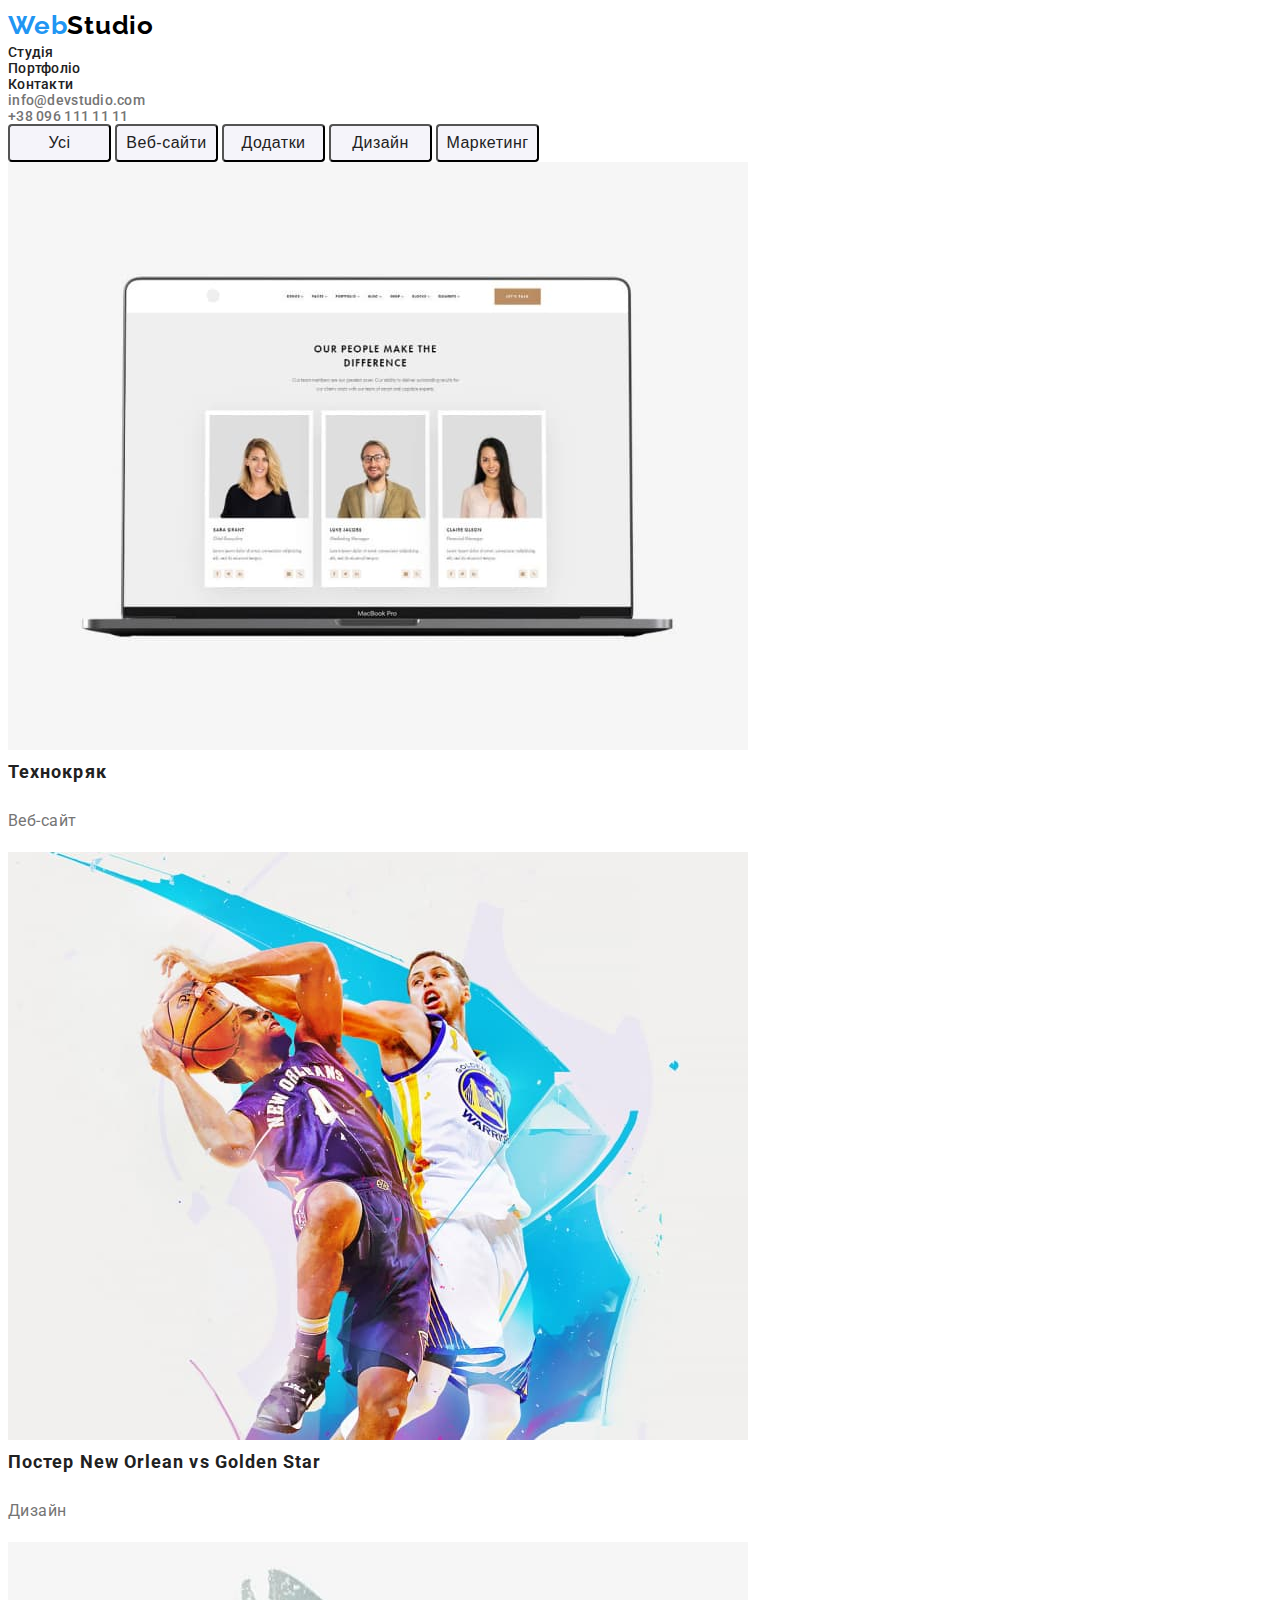
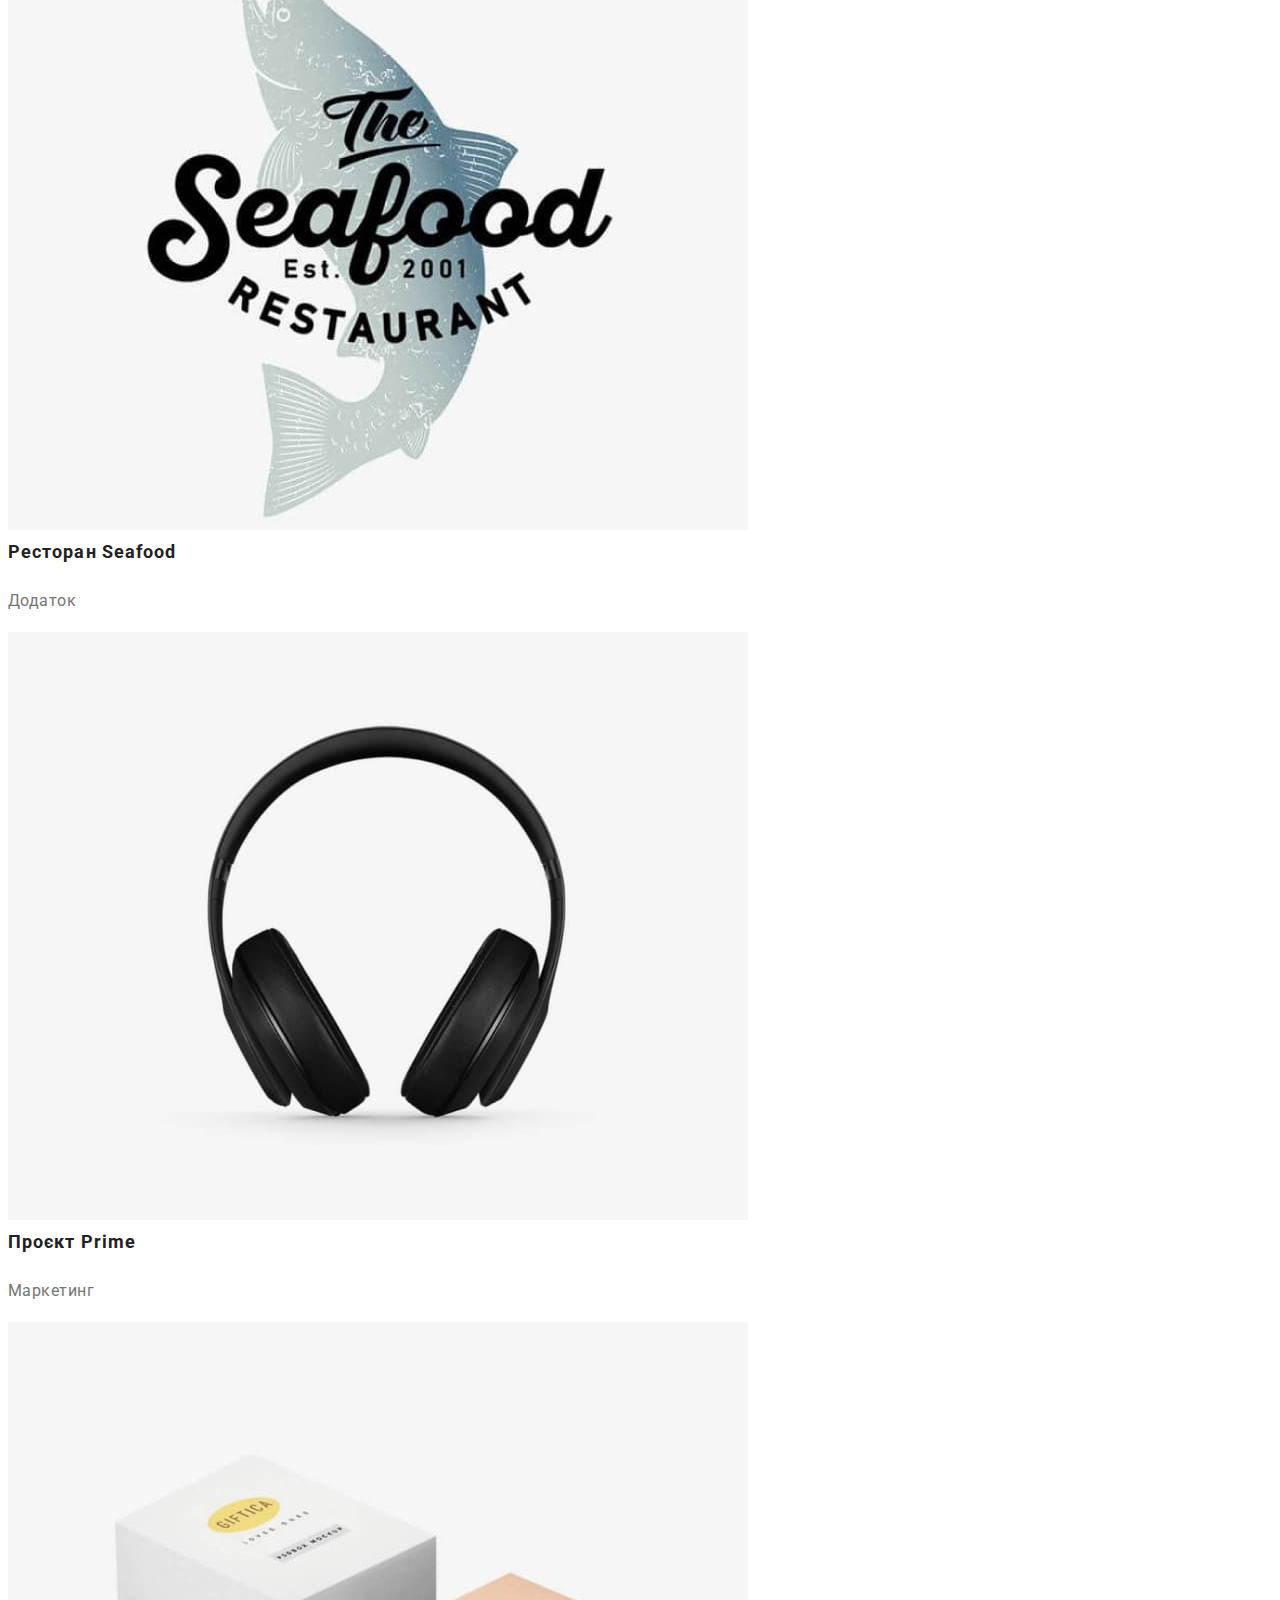
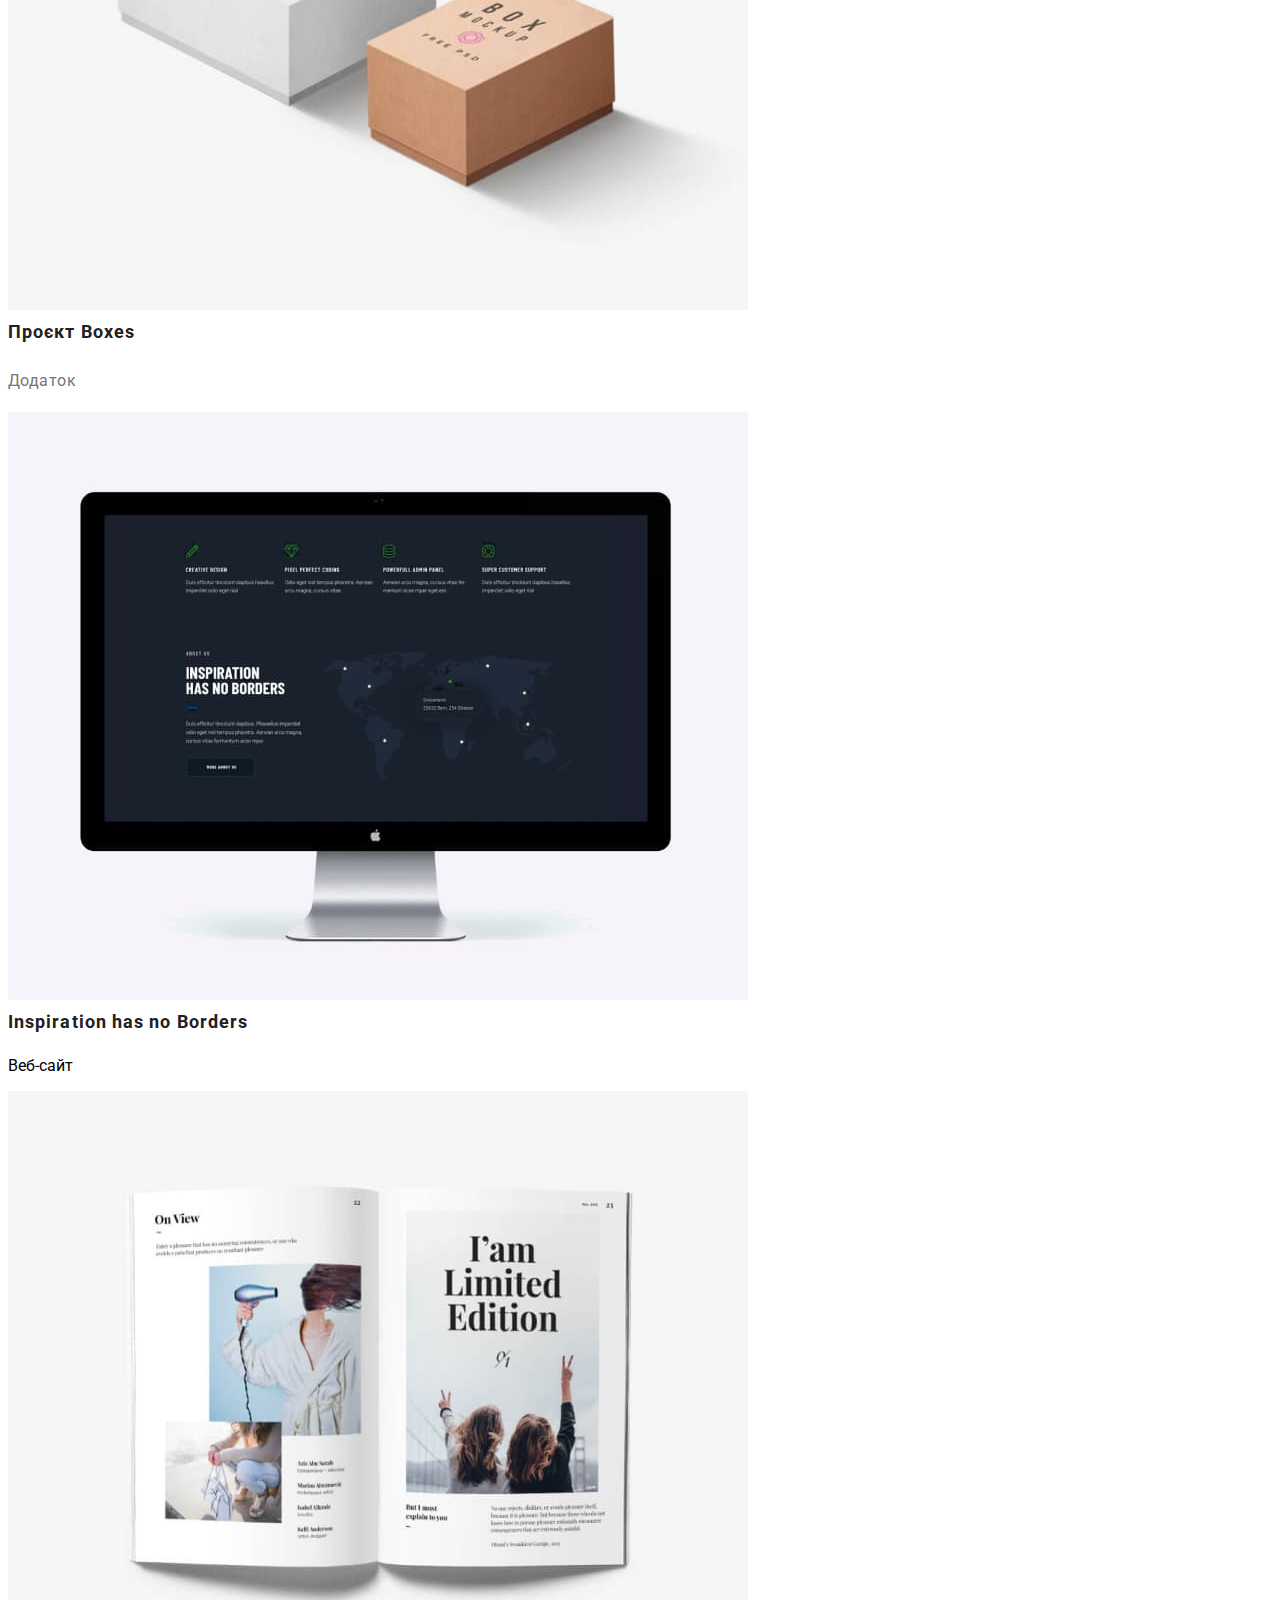
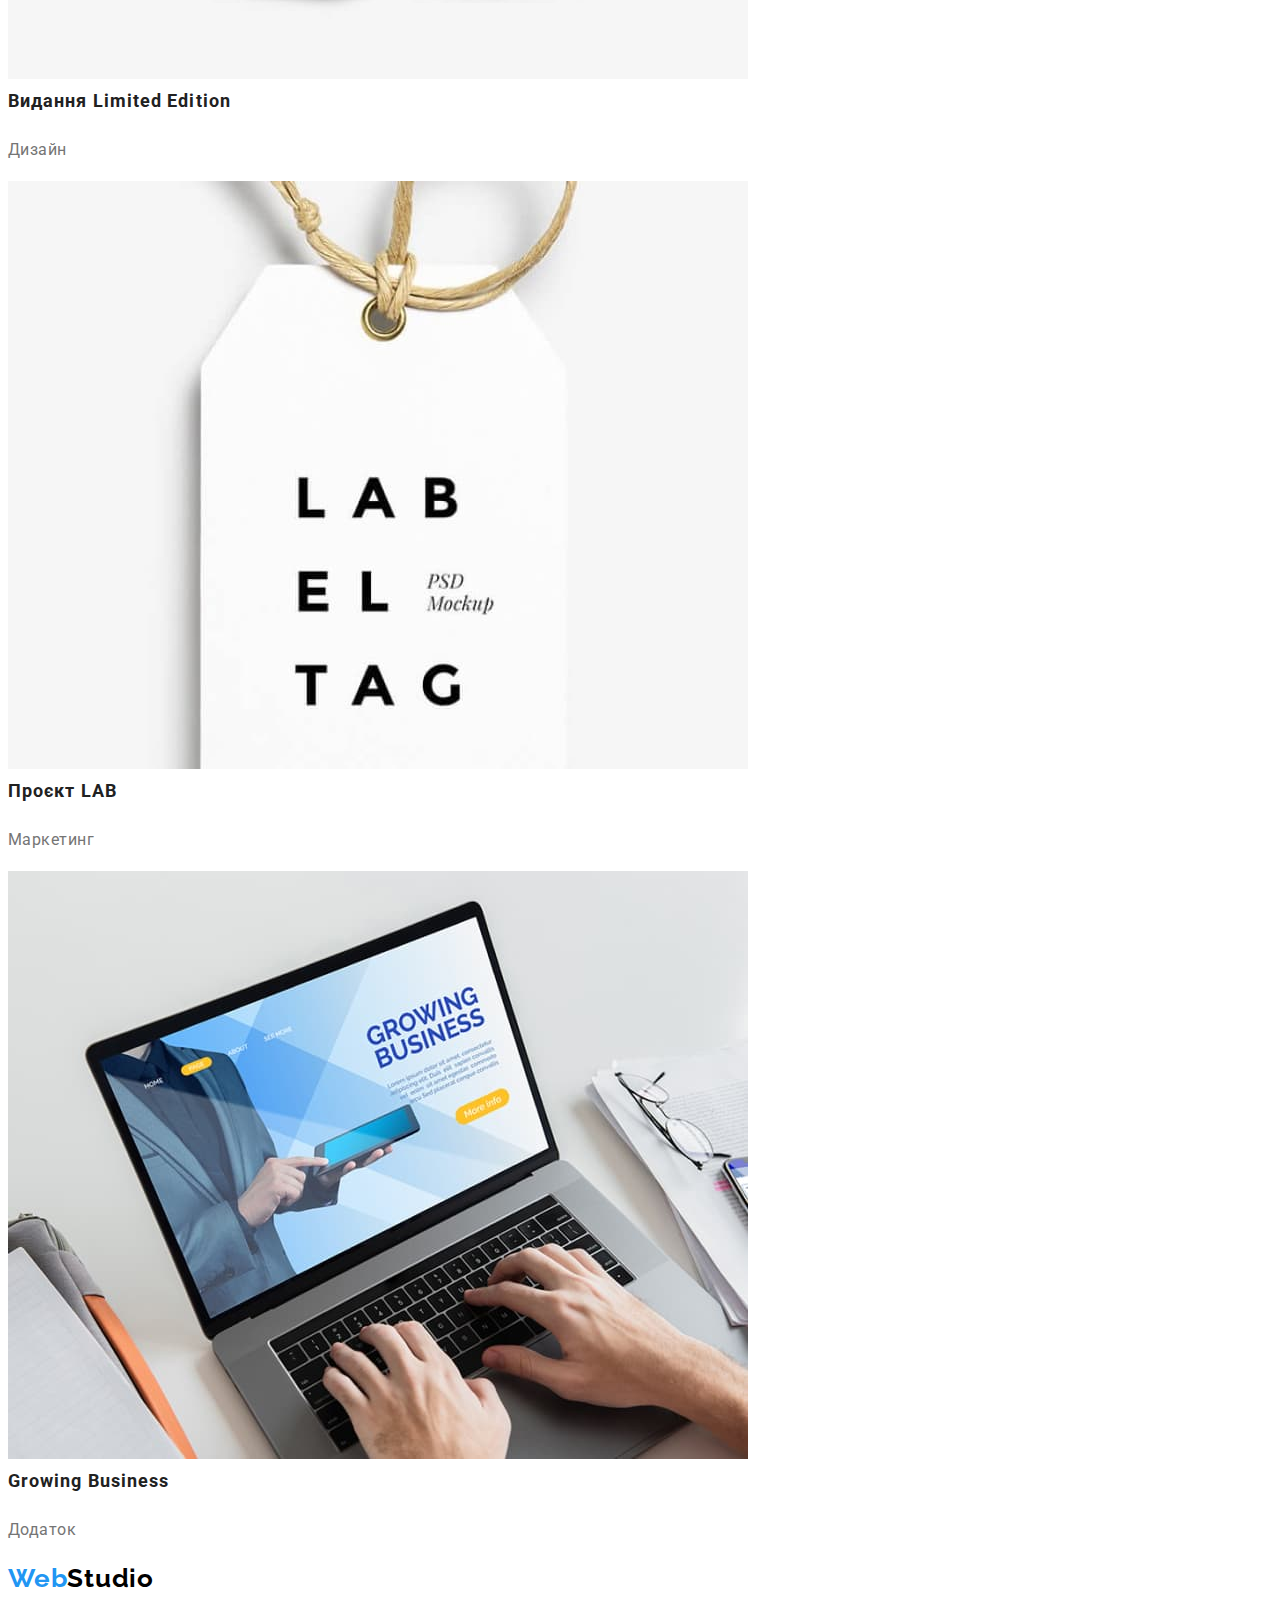
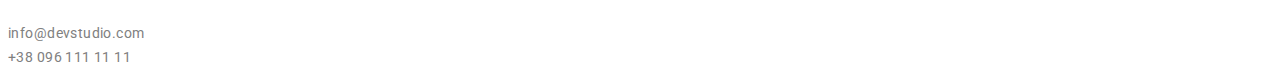
==== commit 493c8352: "sss" ====
--- a/portfolio.html
+++ b/portfolio.html
@@ -12,6 +12,8 @@
     <link rel="preconnect" href="https://fonts.googleapis.com">
     <link rel="preconnect" href="https://fonts.gstatic.com" crossorigin>
     <link href="https://fonts.googleapis.com/css2?family=Raleway:wght@700&display=swap" rel="stylesheet">
+    <link rel="stylesheet" href="./normalize.css">
+    <link rel="stylesheet" href="./reset.css">
 </head>
 
 <body>
--- a/style.css
+++ b/style.css
@@ -1,3 +1,7 @@
+body {
+    font-family: Roboto;
+}
+
 :root {
     --text-color: #757575;
     --heading-color: #212121;
@@ -9,10 +13,7 @@
 
 h3 {
     color: #212121;
-
-    font-family: Roboto;
-    font-size: 14px;
-    font-style: normal;
+    font-size: 14px;
     font-weight: 700;
     line-height: normal;
     letter-spacing: 0.42px;
@@ -20,53 +21,45 @@
 
 }
 
-.btn_order {
-    color: #fff;
-    /* font-family: roboto;*/
-    font-size: 16px;
-    line-height: 30px;
-    /* 1 */
+.hero-order {
+    color: #FFF;
+    text-align: center;
+    font-size: 16px;
+    font-weight: 700;
+    line-height: 1.875;
+    
     letter-spacing: 0.96px;
+    border-radius: 4px;
+    background: #2196F3;
+    box-shadow: 0px 4px 4px 0px rgba(0, 0, 0, 0.15);
 }
 
 h1 {
     color: #fff;
-    font-family: roboto;
+
     text-transform: uppercase;
 }
 
 a {
     color: #212121;
-    /*font-family: Roboto;*/
-    font-size: 14px;
-    font-style: normal;
-    font-weight: 500;
-    line-height: normal;
-    /* 2 */
+    font-size: 14px;
+    font-weight: 500;
+    line-height: 1.14;
     letter-spacing: 0.28px;
     text-decoration: none;
 }
 
 a:hover {
     color: #2196F3;
-
-    /* font-family: Roboto; */
-    font-size: 14px;
-    font-style: normal;
-    font-weight: 500;
-    line-height: normal;
-    /* 3 */
-    letter-spacing: 0.28px;
-    text-decoration: none;
 }
 
 .footer-web {
     color: #2196F3;
     font-family: Raleway;
     font-size: 26px;
-    font-style: normal;
-    font-weight: 700;
-    line-height: normal;
+
+    font-weight: 700;
+    line-height: 1.38;
     /* 4 */
     letter-spacing: 0.78px;
 }
@@ -75,19 +68,31 @@
     color: #000;
     font-family: Raleway;
     font-size: 26px;
-    font-style: normal;
-    font-weight: 700;
-    line-height: normal;
+
+    font-weight: 700;
+    line-height: 1.38;
     /* 5 */
     letter-spacing: 0.78px;
 }
+
 .header-web {
     color: #2196F3;
     font-family: Raleway;
     font-size: 26px;
-    font-style: normal;
-    font-weight: 700;
-    line-height: normal;
+
+    font-weight: 700;
+    line-height: 1.38;
+    /* 4 */
+    letter-spacing: 0.78px;
+}
+
+.header-web:hover {
+    color: #2196F3;
+    font-family: Raleway;
+    font-size: 26px;
+
+    font-weight: 700;
+    line-height: 1.38;
     /* 4 */
     letter-spacing: 0.78px;
 }
@@ -96,9 +101,9 @@
     color: #000;
     font-family: Raleway;
     font-size: 26px;
-    font-style: normal;
-    font-weight: 700;
-    line-height: normal;
+
+    font-weight: 700;
+    line-height: 1.38;
     /* 5 */
     letter-spacing: 0.78px;
 }
@@ -106,9 +111,8 @@
 .pages-list>.pages-item>p {
     color: #757575;
 
-    /* font-family: Roboto; */
-    font-size: 14px;
-    font-style: normal;
+    font-size: 14px;
+
     font-weight: 400;
     line-height: 24px;
     /* 6 */
@@ -119,9 +123,9 @@
     color: #212121;
 
     text-align: center;
-    /* font-family: Roboto; */
+
     font-size: 36px;
-    font-style: normal;
+
     font-weight: 700;
     line-height: normal;
     /* 7 */
@@ -130,35 +134,31 @@
 
 .footer-text-gr {
     color: grey;
-
-    /* font-family: Roboto; */
-    font-size: 14px;
-    font-style: normal;
-    font-weight: 400;
-    line-height: 24px;
-    /*8  */
+    font-size: 14px;
+
+    font-weight: 400;
+    line-height: 24px;
+
     letter-spacing: 0.42px;
 }
 
 .footer-text-adrs {
     color: rgba(255, 255, 255, 0.60);
-    font-family: Roboto;
-    font-size: 14px;
-    font-style: normal;
-    font-weight: 400;
-    line-height: 24px; /* 171.429% */
-    letter-spacing: 0.42px;
-}
-
-body {
-    font-family: ‘roboto’;
-}
-
-.container-person-title {
-    color: #757575;
-    font-family: Roboto;
-    font-size: 16px;
-    font-style: normal;
+
+    font-size: 14px;
+
+    font-weight: 400;
+    line-height: 24px;
+    /* 171.429% */
+    letter-spacing: 0.42px;
+}
+
+
+
+.container-title {
+    color: #757575;
+    text-align: center;
+    font-size: 16px;
     font-weight: 400;
     line-height: normal;
     letter-spacing: 0.48px;
@@ -166,9 +166,8 @@
 
 .main-portfolio-absats {
     color: #757575;
-    font-family: Roboto;
-    font-size: 16px;
-    font-style: normal;
+    font-size: 16px;
+
     font-weight: 400;
     line-height: 30px;
     /* 187.5% */
@@ -177,7 +176,7 @@
 
 .advent-text {
     color: #757575;
-    font-family: Roboto;
+
     font-size: 14px;
     font-weight: 400;
     line-height: 24px;
@@ -187,42 +186,96 @@
 /* 9 line-hight */
 .main-portfolio-title {
     color: #212121;
-    font-family: Roboto;
     font-size: 18px;
-    font-style: normal;
+
     font-weight: 700;
     line-height: 36px;
     letter-spacing: 1.08px;
 }
-.container-person-name{
-    color: #212121;
-    font-family: Roboto;
-    font-size: 16px;
-    font-style: normal;
-    font-weight: 500;
-    line-height: normal;
-    letter-spacing: 0.48px;
-
-}
-.main-button{
-    color: #212121;
-
-text-align: center;
-font-family: Roboto;
-font-size: 16px;
-font-style: normal;
-font-weight: 500;
-line-height: 26px; /* 162.5% */
-letter-spacing: 0.48px;
-border-radius: 4px;
-background: #F5F4FA;
-}
-.header-item{
-    color: #212121;
-    font-family: Roboto;
-    font-size: 14px;
-    font-style: normal;
+
+.container-name {
+    color: #212121;
+    text-align: center;
+    font-size: 16px;
+    font-weight: 500;
+    line-height: normal;
+    letter-spacing: 0.48px;
+
+}
+
+.main-button {
+    color: #212121;
+    text-align: center;
+    font-size: 16px;
+
+    font-weight: 500;
+    line-height: 26px;
+    /* 162.5% */
+    letter-spacing: 0.48px;
+    width: 103px;
+    height: 38px;
+    flex-shrink: 0;
+    border-radius: 4px;
+    background: #F5F4FA;
+}
+
+.main-button:hover {
+
+    background: #2196F3;
+    color: #FFF;
+
+}
+
+.header-item {
+    color: #212121;
+
+    font-size: 14px;
     font-weight: 500;
     line-height: normal;
     letter-spacing: 0.28px;
+}
+
+.hero-title {
+    display: flex;
+    width: 696px;
+    flex-shrink: 0;
+}
+
+.about-title {
+    color: #212121;
+    text-align: center;
+
+    font-size: 36px;
+    font-weight: 700;
+    line-height: normal;
+    letter-spacing: 1.08px;
+}
+
+.container-header {
+    color: #212121;
+    text-align: center;
+    font-weight: 700;
+    line-height: normal;
+    letter-spacing: 1.08px;
+}
+
+.header-link {
+    color: #757575;
+
+    font-size: 14px;
+    font-weight: 500;
+    line-height: normal;
+    letter-spacing: 0.28px;
+}
+
+.hero-title {
+    color: #FFF;
+    text-align: center;
+
+    font-size: 44px;
+    font-weight: 900;
+    line-height: 60px;
+    /* 136.364% */
+    letter-spacing: 2.64px;
+    text-transform: uppercase;
 }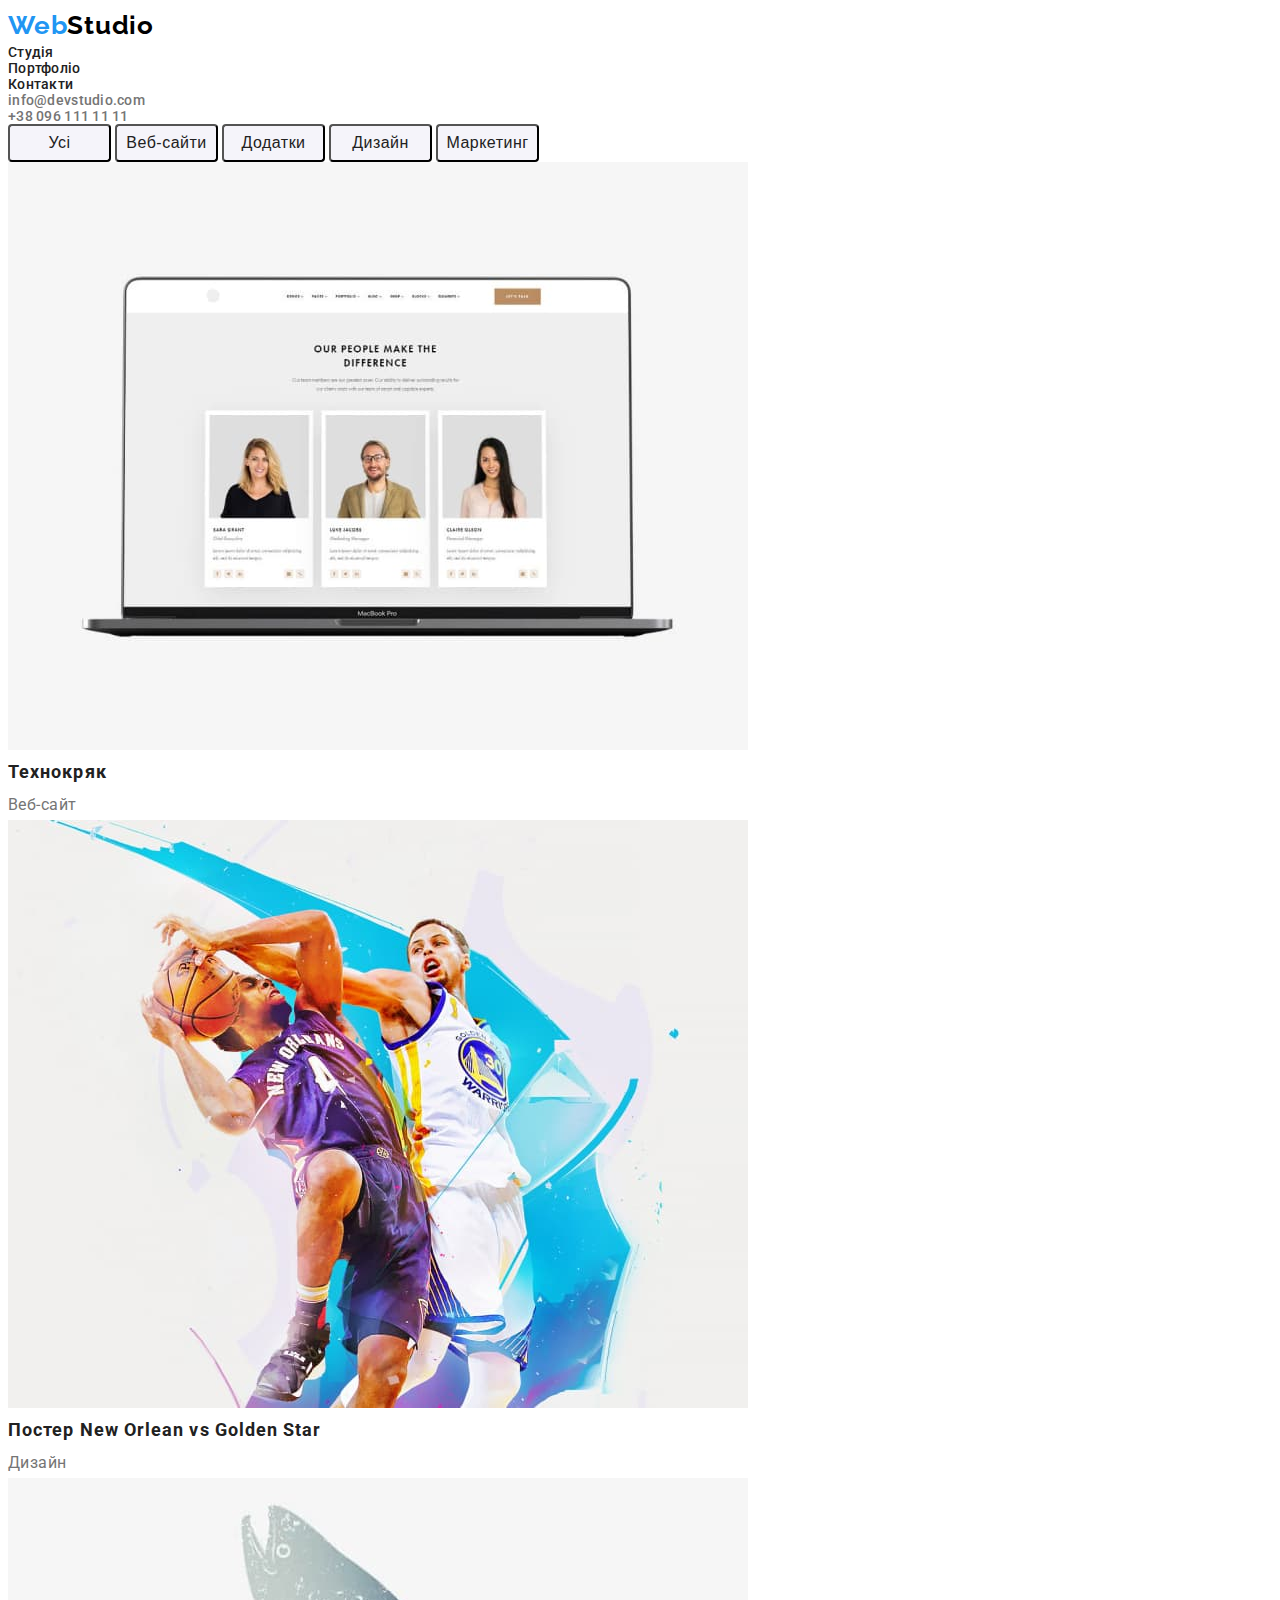
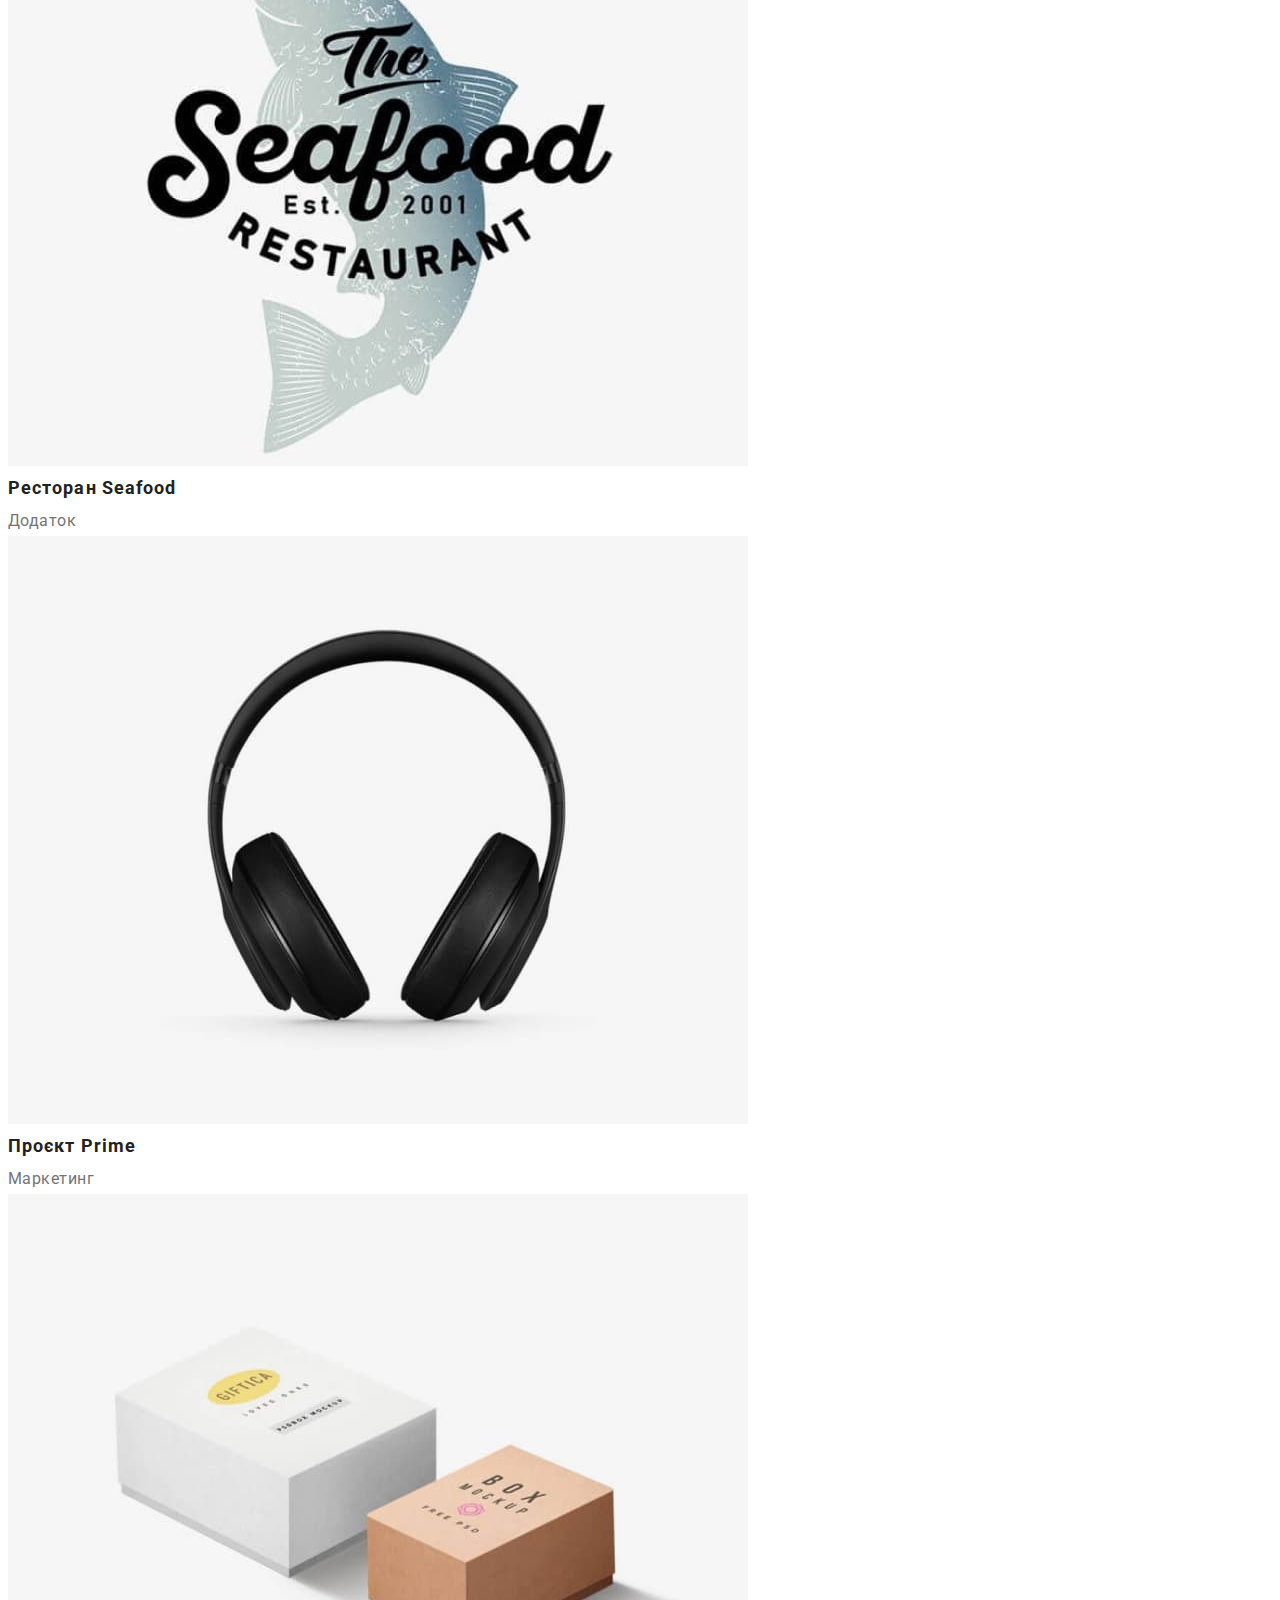
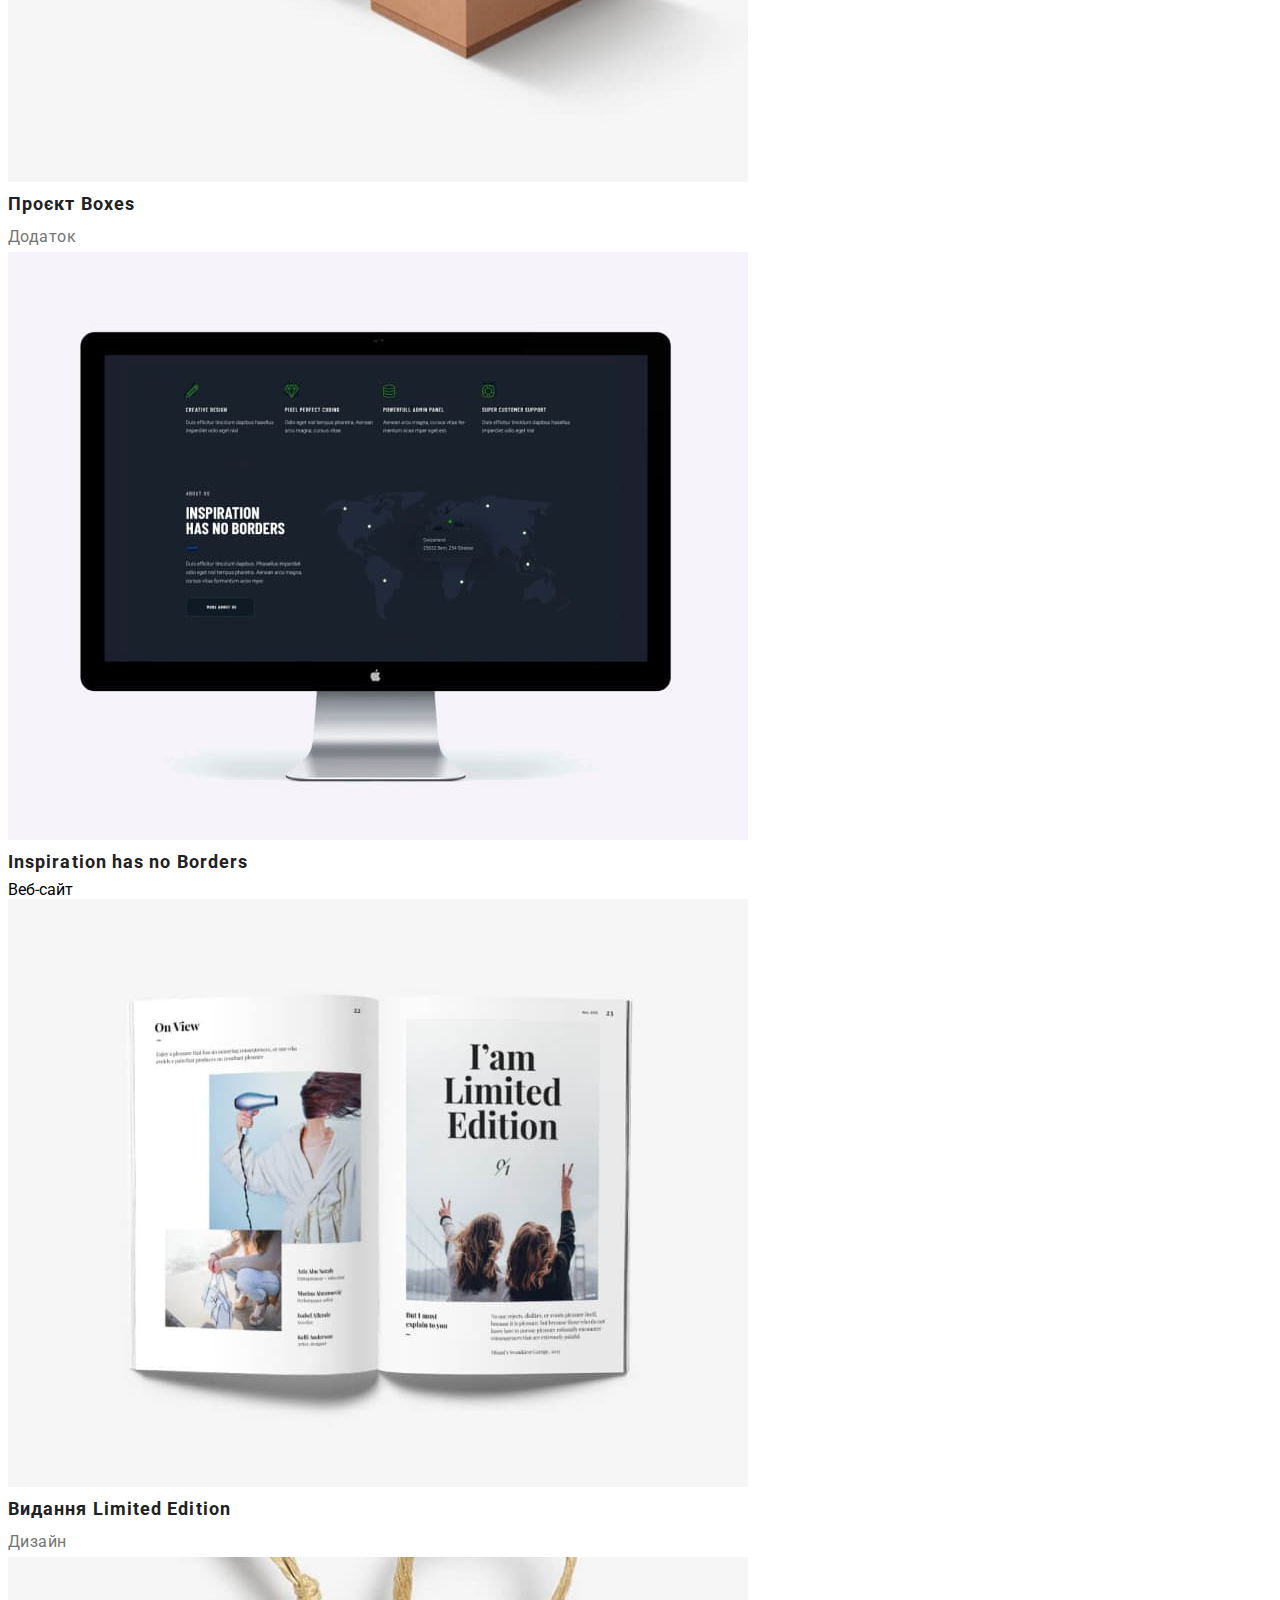
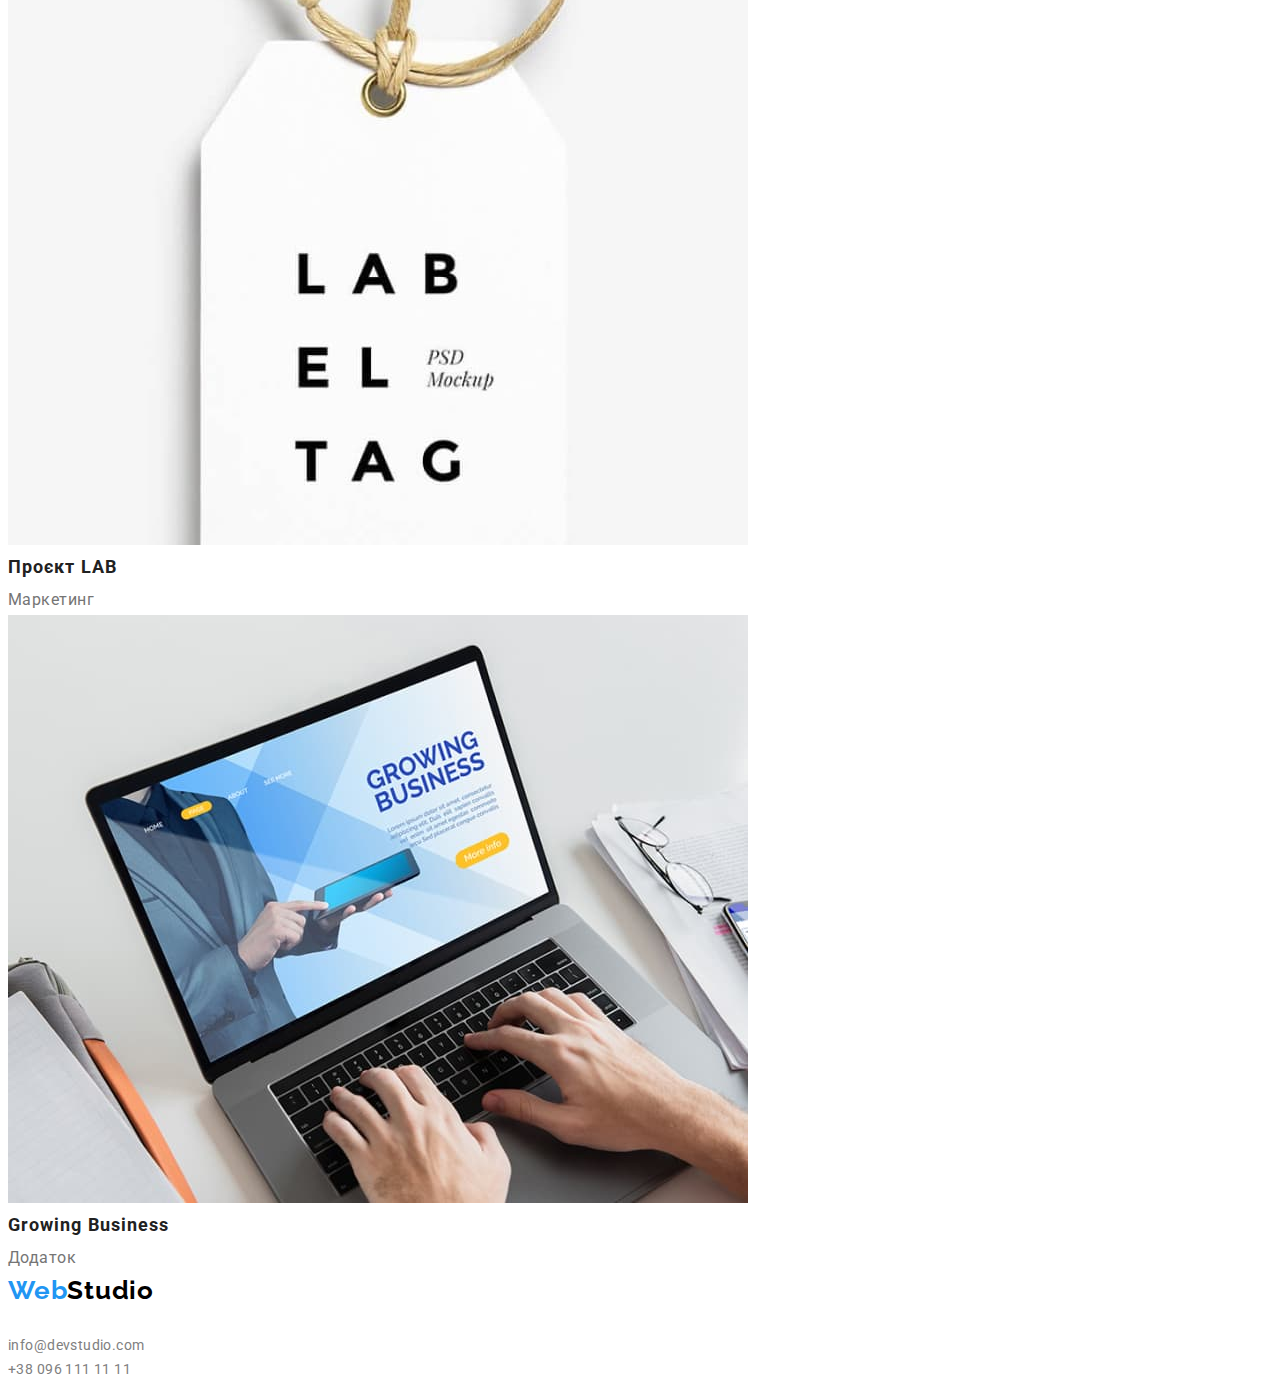
==== commit 8f4f0783: "Font-Add" ====
--- a/portfolio.html
+++ b/portfolio.html
@@ -5,15 +5,12 @@
     <meta charset="UTF-8">
     <meta name="viewport" content="width=device-width, initial-scale=1.0">
     <title>WEBSTUD</title>
-    <link href="./style.css" rel="stylesheet" type="text/css" />
     <link rel="preconnect" href="https://fonts.googleapis.com">
-    <link rel="preconnect" href="https://fonts.gstatic.com" crossorigin>
-    <link href="https://fonts.googleapis.com/css2?family=Roboto:wght@700&display=swap" rel="stylesheet">
-    <link rel="preconnect" href="https://fonts.googleapis.com">
-    <link rel="preconnect" href="https://fonts.gstatic.com" crossorigin>
-    <link href="https://fonts.googleapis.com/css2?family=Raleway:wght@700&display=swap" rel="stylesheet">
-    <link rel="stylesheet" href="./normalize.css">
-    <link rel="stylesheet" href="./reset.css">
+<link rel="preconnect" href="https://fonts.gstatic.com" crossorigin>
+<link href="https://fonts.googleapis.com/css2?family=Raleway:wght@700&family=Roboto:wght@400;500;700;900&display=swap" rel="stylesheet">
+    <link rel="stylesheet" href="https://cdnjs.cloudflare.com/ajax/libs/modern-normalize/2.0.0/modern-normalize.min.css" integrity="sha512-4xo8blKMVCiXpTaLzQSLSw3KFOVPWhm/TRtuPVc4WG6kUgjH6J03IBuG7JZPkcWMxJ5huwaBpOpnwYElP/m6wg==" crossorigin="anonymous" referrerpolicy="no-referrer" />
+    <link rel="stylesheet" href="./css/reset.css">
+   <link rel="stylesheet" href="./css/style.css">
 </head>
 
 <body>
--- a/css/style.css
+++ b/css/style.css
@@ -0,0 +1,281 @@
+body {
+    font-family: Roboto;
+}
+
+:root {
+    --text-color: #757575;
+    --heading-color: #212121;
+    --baground-color: #2F303A;
+    --aczent-color: #2196F3;
+    --miane-header-color: #fff;
+}
+
+
+h3 {
+    color: #212121;
+    font-size: 14px;
+    font-weight: 700;
+    line-height: normal;
+    letter-spacing: 0.42px;
+    text-transform: uppercase;
+
+}
+
+.hero-order {
+    color: #FFF;
+    text-align: center;
+    font-size: 16px;
+    font-weight: 700;
+    line-height: 1.875;
+    
+    letter-spacing: 0.96px;
+    border-radius: 4px;
+    background: #2196F3;
+    box-shadow: 0px 4px 4px 0px rgba(0, 0, 0, 0.15);
+}
+
+h1 {
+    color: #fff;
+
+    text-transform: uppercase;
+}
+
+a {
+    color: #212121;
+    font-size: 14px;
+    font-weight: 500;
+    line-height: 1.14;
+    letter-spacing: 0.28px;
+    text-decoration: none;
+}
+
+a:hover {
+    color: #2196F3;
+}
+
+.footer-web {
+    color: #2196F3;
+    font-family: Raleway;
+    font-size: 26px;
+
+    font-weight: 700;
+    line-height: 1.38;
+    /* 4 */
+    letter-spacing: 0.78px;
+}
+
+.footer-stud {
+    color: #000;
+    font-family: Raleway;
+    font-size: 26px;
+
+    font-weight: 700;
+    line-height: 1.38;
+    /* 5 */
+    letter-spacing: 0.78px;
+}
+
+.header-web {
+    color: #2196F3;
+    font-family: Raleway;
+    font-size: 26px;
+
+    font-weight: 700;
+    line-height: 1.38;
+    /* 4 */
+    letter-spacing: 0.78px;
+}
+
+.header-web:hover {
+    color: #2196F3;
+    font-family: Raleway;
+    font-size: 26px;
+
+    font-weight: 700;
+    line-height: 1.38;
+    /* 4 */
+    letter-spacing: 0.78px;
+}
+
+.header-stud {
+    color: #000;
+    font-family: Raleway;
+    font-size: 26px;
+
+    font-weight: 700;
+    line-height: 1.38;
+    /* 5 */
+    letter-spacing: 0.78px;
+}
+
+.pages-list>.pages-item>p {
+    color: #757575;
+
+    font-size: 14px;
+
+    font-weight: 400;
+    line-height: 24px;
+    /* 6 */
+    letter-spacing: 0.42px;
+}
+
+.h2-what-we-do {
+    color: #212121;
+
+    text-align: center;
+
+    font-size: 36px;
+
+    font-weight: 700;
+    line-height: normal;
+    /* 7 */
+    letter-spacing: 1.08px;
+}
+
+.footer-text-gr {
+    color: grey;
+    font-size: 14px;
+
+    font-weight: 400;
+    line-height: 24px;
+
+    letter-spacing: 0.42px;
+}
+
+.footer-text-adrs {
+    color: rgba(255, 255, 255, 0.60);
+
+    font-size: 14px;
+
+    font-weight: 400;
+    line-height: 24px;
+    /* 171.429% */
+    letter-spacing: 0.42px;
+}
+
+
+
+.container-title {
+    color: #757575;
+    text-align: center;
+    font-size: 16px;
+    font-weight: 400;
+    line-height: normal;
+    letter-spacing: 0.48px;
+}
+
+.main-portfolio-absats {
+    color: #757575;
+    font-size: 16px;
+
+    font-weight: 400;
+    line-height: 30px;
+    /* 187.5% */
+    letter-spacing: 0.48px;
+}
+
+.advent-text {
+    color: #757575;
+
+    font-size: 14px;
+    font-weight: 400;
+    line-height: 24px;
+    letter-spacing: 0.42px;
+}
+
+/* 9 line-hight */
+.main-portfolio-title {
+    color: #212121;
+    font-size: 18px;
+
+    font-weight: 700;
+    line-height: 36px;
+    letter-spacing: 1.08px;
+}
+
+.container-name {
+    color: #212121;
+    text-align: center;
+    font-size: 16px;
+    font-weight: 500;
+    line-height: normal;
+    letter-spacing: 0.48px;
+
+}
+
+.main-button {
+    color: #212121;
+    text-align: center;
+    font-size: 16px;
+
+    font-weight: 500;
+    line-height: 26px;
+    /* 162.5% */
+    letter-spacing: 0.48px;
+    width: 103px;
+    height: 38px;
+    flex-shrink: 0;
+    border-radius: 4px;
+    background: #F5F4FA;
+}
+
+.main-button:hover {
+
+    background: #2196F3;
+    color: #FFF;
+
+}
+
+.header-item {
+    color: #212121;
+
+    font-size: 14px;
+    font-weight: 500;
+    line-height: normal;
+    letter-spacing: 0.28px;
+}
+
+.hero-title {
+    display: flex;
+    width: 696px;
+    flex-shrink: 0;
+}
+
+.about-title {
+    color: #212121;
+    text-align: center;
+
+    font-size: 36px;
+    font-weight: 700;
+    line-height: normal;
+    letter-spacing: 1.08px;
+}
+
+.container-header {
+    color: #212121;
+    text-align: center;
+    font-weight: 700;
+    line-height: normal;
+    letter-spacing: 1.08px;
+}
+
+.header-link {
+    color: #757575;
+
+    font-size: 14px;
+    font-weight: 500;
+    line-height: normal;
+    letter-spacing: 0.28px;
+}
+
+.hero-title {
+    color: #FFF;
+    text-align: center;
+
+    font-size: 44px;
+    font-weight: 900;
+    line-height: 60px;
+    /* 136.364% */
+    letter-spacing: 2.64px;
+    text-transform: uppercase;
+}